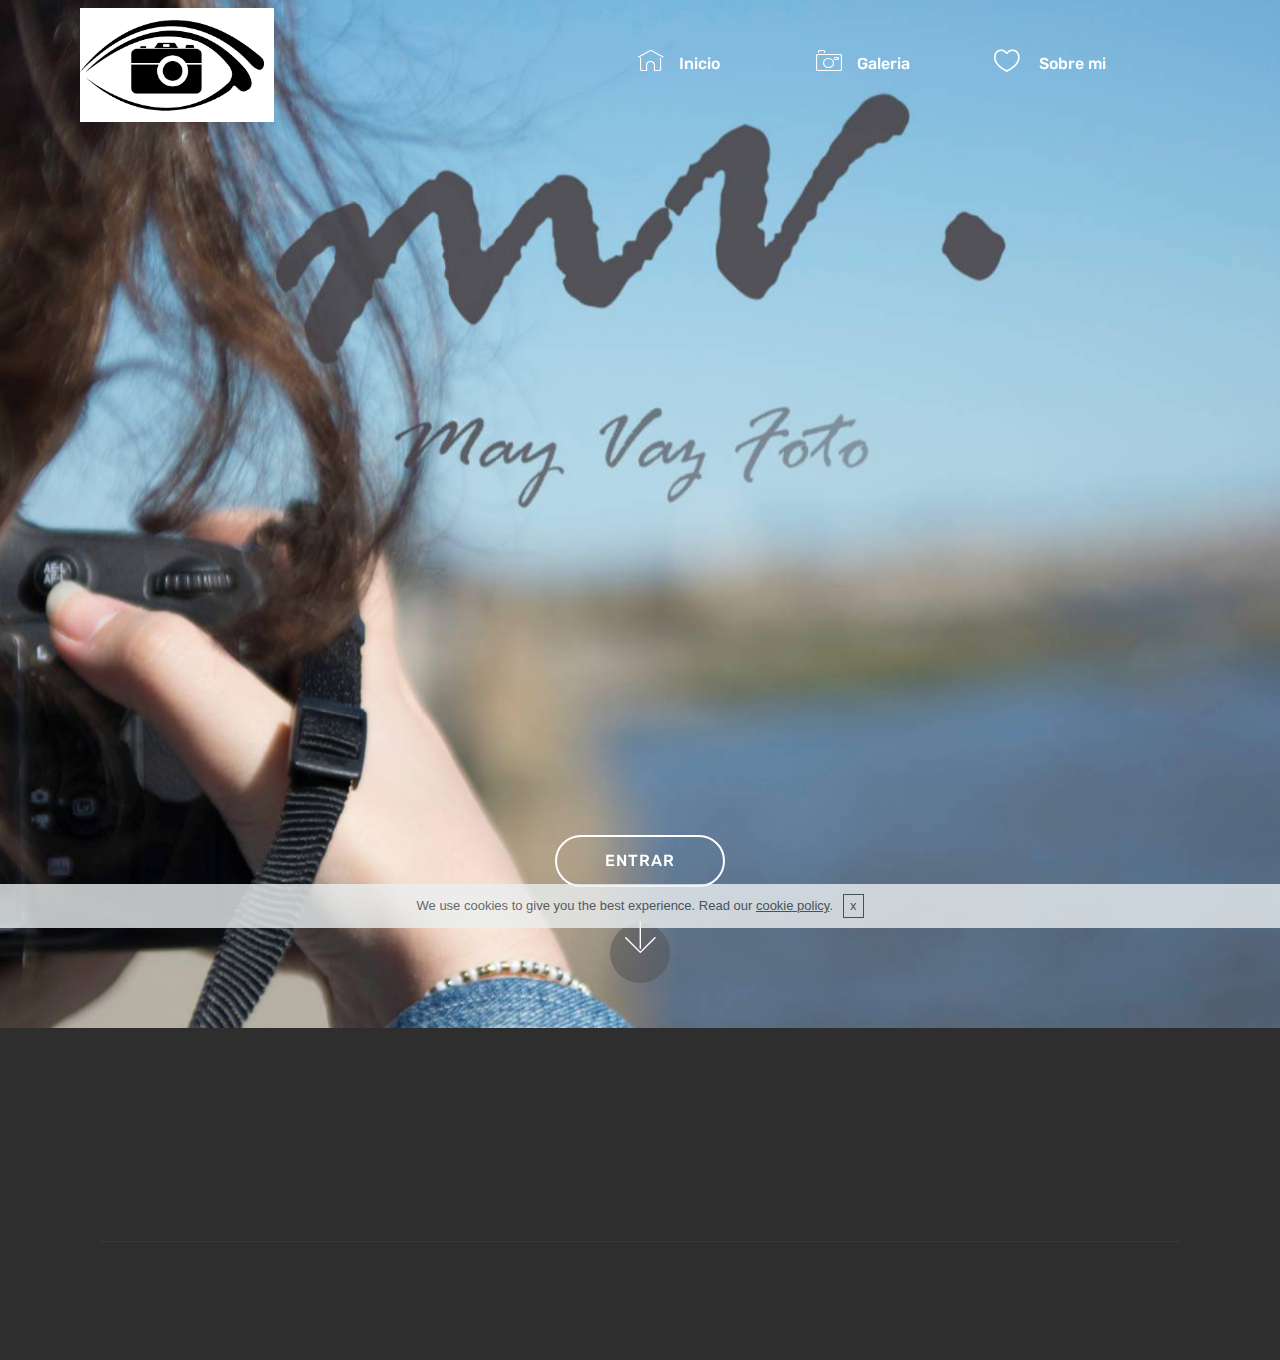
==== index.html @ eaf7581f "create github pages" ====
<!DOCTYPE html>
<html>
<head>
  <!-- Site made with Mobirise Website Builder v4.3.4, https://mobirise.com -->
  <meta charset="UTF-8">
  <meta http-equiv="X-UA-Compatible" content="IE=edge">
  <meta name="generator" content="Mobirise v4.3.4, mobirise.com">
  <meta name="viewport" content="width=device-width, initial-scale=1">
  <link rel="shortcut icon" href="assets/images/camara-294x172.png" type="image/x-icon">
  <meta name="description" content="">
  <title>Home</title>
  <link rel="stylesheet" href="assets/web/assets/mobirise-icons-bold/mobirise-icons-bold.css">
  <link rel="stylesheet" href="assets/web/assets/mobirise-icons/mobirise-icons.css">
  <link rel="stylesheet" href="assets/tether/tether.min.css">
  <link rel="stylesheet" href="assets/bootstrap/css/bootstrap.min.css">
  <link rel="stylesheet" href="assets/bootstrap/css/bootstrap-grid.min.css">
  <link rel="stylesheet" href="assets/bootstrap/css/bootstrap-reboot.min.css">
  <link rel="stylesheet" href="assets/socicon/css/styles.css">
  <link rel="stylesheet" href="assets/animate.css/animate.min.css">
  <link rel="stylesheet" href="assets/dropdown/css/style.css">
  <link rel="stylesheet" href="assets/theme/css/style.css">
  <link rel="stylesheet" href="assets/mobirise/css/mbr-additional.css" type="text/css">
  
  
  
</head>
<body>
<section class="menu cid-qy2GW2fUiF" once="menu" id="menu1-e" data-rv-view="266">

    

    <nav class="navbar navbar-expand beta-menu navbar-dropdown align-items-center navbar-fixed-top navbar-toggleable-sm bg-color transparent">
        <button class="navbar-toggler navbar-toggler-right" type="button" data-toggle="collapse" data-target="#navbarSupportedContent" aria-controls="navbarSupportedContent" aria-expanded="false" aria-label="Toggle navigation">
            <div class="hamburger">
                <span></span>
                <span></span>
                <span></span>
                <span></span>
            </div>
        </button>
        <div class="menu-logo">
            <div class="navbar-brand">
                <span class="navbar-logo">
                    <a href="https://mayvaz.uy">
                         <img src="assets/images/camara-294x172.png" alt="MayVazFoto" title="MayVazFoto" media-simple="true" style="height: 7.1rem;">
                    </a>
                </span>
                <span class="navbar-caption-wrap"><a class="navbar-caption text-white display-4" href="https://mobirise.com"></a></span>
            </div>
        </div>
        <div class="collapse navbar-collapse" id="navbarSupportedContent">
            <ul class="navbar-nav nav-dropdown nav-right" data-app-modern-menu="true"><li class="nav-item">
                    <a class="nav-link link text-white display-4" href="index.html"><span class="mbri-home mbr-iconfont mbr-iconfont-btn" style="color: rgb(255, 255, 255);"></span>&nbsp;Inicio &nbsp; &nbsp; &nbsp; &nbsp; &nbsp; &nbsp; &nbsp; &nbsp; &nbsp;&nbsp;</a>
                </li><li class="nav-item"><a class="nav-link link text-white display-4" href="page2.html"><span class="mbri-camera mbr-iconfont mbr-iconfont-btn" style="color: rgb(255, 255, 255);"></span>&nbsp;Galeria &nbsp; &nbsp; &nbsp; &nbsp; &nbsp; &nbsp; &nbsp; &nbsp;</a></li>
                <li class="nav-item">
                    <a class="nav-link link text-white display-4" href="page1.html"><span class="mbrib-hearth mbr-iconfont mbr-iconfont-btn" style="color: rgb(255, 255, 255);"></span>
                        &nbsp;Sobre mi &nbsp; &nbsp; &nbsp; &nbsp; &nbsp; &nbsp; &nbsp; &nbsp; &nbsp; &nbsp;&nbsp;</a>
                </li></ul>
            
        </div>
    </nav>
</section>

<section class="engine"><a href="https://mobirise.co">Mobirise</a></section><section class="cid-qy2GW33PUo mbr-parallax-background" id="header2-f" data-rv-view="268">

    

    

    <div class="container align-center">
        <div class="row justify-content-md-center">
            <div class="mbr-white col-md-10">
                <h1 class="mbr-section-title mbr-bold pb-3 mbr-fonts-style display-1"></h1>
                
                <p class="mbr-text pb-3 mbr-fonts-style display-5"><br><br><br><br><br><br><br><br><br><br><br><br><br><br><br><br><br></p>
                <div class="mbr-section-btn"><a class="btn btn-md btn-white-outline display-4" href="https://mobirise.com">ENTRAR</a></div>
            </div>
        </div>
    </div>
    <div class="mbr-arrow hidden-sm-down" aria-hidden="true">
        <a href="#next">
            <i class="mbri-down mbr-iconfont"></i>
        </a>
    </div>
</section>

<section class="cid-qy2GW3EWbY" id="footer1-g" data-rv-view="271">

    

    

    <div class="container">
        <div class="media-container-row content text-white">
            <div class="col-12 col-md-3">
                <div class="media-wrap">
                    <a href="http://mayvaz.uy">
                        <img src="assets/images/portada-4-417x314.png" alt="May Vaz foto" title="" media-simple="true">
                    </a>
                </div>
            </div>
            <div class="col-12 col-md-3 mbr-fonts-style display-7">
                <h5 class="pb-3">
                    Address
                </h5>
                <p class="mbr-text">
                    1234 Street Name
                    <br>City, AA 99999
                </p>
            </div>
            <div class="col-12 col-md-3 mbr-fonts-style display-7">
                <h5 class="pb-3">
                    Contacts
                </h5>
                <p class="mbr-text">
                    Email: support@mobirise.com
                    <br>Phone: +1 (0) 000 0000 001
                    <br>Fax: +1 (0) 000 0000 002
                </p>
            </div>
            <div class="col-12 col-md-3 mbr-fonts-style display-7">
                <h5 class="pb-3">
                    Links
                </h5>
                <p class="mbr-text">
                    <a class="text-primary" href="https://mobirise.com/">Website builder</a>
                    <br><a class="text-primary" href="https://mobirise.com/mobirise-free-win.zip">Download for Windows</a>
                    <br><a class="text-primary" href="https://mobirise.com/mobirise-free-mac.zip">Download for Mac</a>
                </p>
            </div>
        </div>
        <div class="footer-lower">
            <div class="media-container-row">
                <div class="col-sm-12">
                    <hr>
                </div>
            </div>
            <div class="media-container-row mbr-white">
                <div class="col-sm-6 copyright">
                    <p class="mbr-text mbr-fonts-style display-7">
                        © Copyright 2017 Mobirise - All Rights Reserved
                    </p>
                </div>
                <div class="col-md-6">
                    <div class="social-list align-right">
                        <div class="soc-item">
                            <a href="https://twitter.com/mobirise" target="_blank">
                                <span class="socicon-twitter socicon mbr-iconfont mbr-iconfont-social" media-simple="true"></span>
                            </a>
                        </div>
                        <div class="soc-item">
                            <a href="https://www.facebook.com/May-Vaz-Photo-115318782559257/" target="_blank">
                                <span class="mbr-iconfont mbr-iconfont-social socicon-facebook socicon" media-simple="true"></span>
                            </a>
                        </div>
                        <div class="soc-item">
                            <a href="https://www.youtube.com/c/mobirise" target="_blank">
                                <span class="socicon-youtube socicon mbr-iconfont mbr-iconfont-social" media-simple="true"></span>
                            </a>
                        </div>
                        <div class="soc-item">
                            <a href="https://instagram.com/mobirise" target="_blank">
                                <span class="socicon-instagram socicon mbr-iconfont mbr-iconfont-social" media-simple="true"></span>
                            </a>
                        </div>
                        <div class="soc-item">
                            <a href="https://plus.google.com/u/0/+Mobirise" target="_blank">
                                <span class="socicon-googleplus socicon mbr-iconfont mbr-iconfont-social" media-simple="true"></span>
                            </a>
                        </div>
                        <div class="soc-item">
                            <a href="https://www.behance.net/Mobirise" target="_blank">
                                <span class="socicon-behance socicon mbr-iconfont mbr-iconfont-social" media-simple="true"></span>
                            </a>
                        </div>
                    </div>
                </div>
            </div>
        </div>
    </div>
</section>


  <script src="assets/web/assets/jquery/jquery.min.js"></script>
  <script src="assets/popper/popper.min.js"></script>
  <script src="assets/tether/tether.min.js"></script>
  <script src="assets/bootstrap/js/bootstrap.min.js"></script>
  <script src="assets/cookies-alert-plugin/cookies-alert-core.js"></script>
  <script src="assets/cookies-alert-plugin/cookies-alert-script.js"></script>
  <script src="assets/touch-swipe/jquery.touch-swipe.min.js"></script>
  <script src="assets/viewport-checker/jquery.viewportchecker.js"></script>
  <script src="assets/jarallax/jarallax.min.js"></script>
  <script src="assets/smooth-scroll/smooth-scroll.js"></script>
  <script src="assets/dropdown/js/script.min.js"></script>
  <script src="assets/theme/js/script.js"></script>
  
  
 <div id="scrollToTop" class="scrollToTop mbr-arrow-up"><a style="text-align: center;"><i class="mbri-down mbr-iconfont"></i></a></div>
    <input name="animation" type="hidden">
  <input name="cookieData" type="hidden" data-cookie-text="We use cookies to give you the best experience. Read our <a href='privacy.html'>cookie policy</a>.">
  </body>
</html>
---- assets/web/assets/mobirise-icons-bold/mobirise-icons-bold.css ----
@font-face {
  font-family: 'mobirise-icons-bold';
  src:  url('mobirise-icons-bold.eot?m1l4yr');
  src:  url('mobirise-icons-bold.eot?m1l4yr#iefix') format('embedded-opentype'),
    url('mobirise-icons-bold.ttf?m1l4yr') format('truetype'),
    url('mobirise-icons-bold.woff?m1l4yr') format('woff'),
    url('mobirise-icons-bold.svg?m1l4yr#mobirise-icons-bold') format('svg');
  font-weight: normal;
  font-style: normal;
}

[class^="mbrib-"], [class*="mbrib-"] {
  /* use !important to prevent issues with browser extensions that change fonts */
  font-family: 'mobirise-icons-bold' !important;
  speak: none;
  font-style: normal;
  font-weight: normal;
  font-variant: normal;
  text-transform: none;
  line-height: 1;

  /* Better Font Rendering =========== */
  -webkit-font-smoothing: antialiased;
  -moz-osx-font-smoothing: grayscale;
}

.mbrib-add-submenu:before {
  content: "\e900";
}
.mbrib-alert:before {
  content: "\e901";
}
.mbrib-align-center:before {
  content: "\e902";
}
.mbrib-align-justify:before {
  content: "\e903";
}
.mbrib-align-left:before {
  content: "\e904";
}
.mbrib-align-right:before {
  content: "\e905";
}
.mbrib-android:before {
  content: "\e906";
}
.mbrib-apple:before {
  content: "\e907";
}
.mbrib-arrow-down:before {
  content: "\e908";
}
.mbrib-arrow-next:before {
  content: "\e909";
}
.mbrib-arrow-prev:before {
  content: "\e90a";
}
.mbrib-arrow-up:before {
  content: "\e90b";
}
.mbrib-bold:before {
  content: "\e90c";
}
.mbrib-bookmark:before {
  content: "\e90d";
}
.mbrib-bootstrap:before {
  content: "\e90e";
}
.mbrib-briefcase:before {
  content: "\e90f";
}
.mbrib-browse:before {
  content: "\e910";
}
.mbrib-bulleted-list:before {
  content: "\e911";
}
.mbrib-calendar:before {
  content: "\e912";
}
.mbrib-camera:before {
  content: "\e913";
}
.mbrib-cart-add:before {
  content: "\e914";
}
.mbrib-cart-full:before {
  content: "\e915";
}
.mbrib-cash:before {
  content: "\e916";
}
.mbrib-change-style:before {
  content: "\e917";
}
.mbrib-chat:before {
  content: "\e918";
}
.mbrib-clock:before {
  content: "\e919";
}
.mbrib-close:before {
  content: "\e91a";
}
.mbrib-cloud:before {
  content: "\e91b";
}
.mbrib-code:before {
  content: "\e91c";
}
.mbrib-contact-form:before {
  content: "\e91d";
}
.mbrib-credit-card:before {
  content: "\e91e";
}
.mbrib-cursor-click:before {
  content: "\e91f";
}
.mbrib-cust-feedback:before {
  content: "\e920";
}
.mbrib-database:before {
  content: "\e921";
}
.mbrib-delivery:before {
  content: "\e922";
}
.mbrib-desktop:before {
  content: "\e923";
}
.mbrib-devices:before {
  content: "\e924";
}
.mbrib-down:before {
  content: "\e925";
}
.mbrib-download:before {
  content: "\e926";
}
.mbrib-drag-n-drop:before {
  content: "\e927";
}
.mbrib-drag-n-drop2:before {
  content: "\e928";
}
.mbrib-edit:before {
  content: "\e929";
}
.mbrib-edit2:before {
  content: "\e92a";
}
.mbrib-error:before {
  content: "\e92b";
}
.mbrib-extension:before {
  content: "\e92c";
}
.mbrib-features:before {
  content: "\e92d";
}
.mbrib-file:before {
  content: "\e92e";
}
.mbrib-flag:before {
  content: "\e92f";
}
.mbrib-folder:before {
  content: "\e930";
}
.mbrib-gift:before {
  content: "\e931";
}
.mbrib-github:before {
  content: "\e932";
}
.mbrib-globe-2:before {
  content: "\e933";
}
.mbrib-globe:before {
  content: "\e934";
}
.mbrib-growing-chart:before {
  content: "\e935";
}
.mbrib-hearth:before {
  content: "\e936";
}
.mbrib-help:before {
  content: "\e937";
}
.mbrib-home:before {
  content: "\e938";
}
.mbrib-hot-cup:before {
  content: "\e939";
}
.mbrib-idea:before {
  content: "\e93a";
}
.mbrib-image-gallery:before {
  content: "\e93b";
}
.mbrib-image-slider:before {
  content: "\e93c";
}
.mbrib-info:before {
  content: "\e93d";
}
.mbrib-italic:before {
  content: "\e93e";
}
.mbrib-key:before {
  content: "\e93f";
}
.mbrib-laptop:before {
  content: "\e940";
}
.mbrib-layers:before {
  content: "\e941";
}
.mbrib-left-right:before {
  content: "\e942";
}
.mbrib-left:before {
  content: "\e943";
}
.mbrib-letter:before {
  content: "\e944";
}
.mbrib-like:before {
  content: "\e945";
}
.mbrib-link:before {
  content: "\e946";
}
.mbrib-lock:before {
  content: "\e947";
}
.mbrib-login:before {
  content: "\e948";
}
.mbrib-logout:before {
  content: "\e949";
}
.mbrib-magic-stick:before {
  content: "\e94a";
}
.mbrib-map-pin:before {
  content: "\e94b";
}
.mbrib-menu:before {
  content: "\e94c";
}
.mbrib-mobile:before {
  content: "\e94d";
}
.mbrib-mobile2:before {
  content: "\e94e";
}
.mbrib-mobirise:before {
  content: "\e94f";
}
.mbrib-more-horizontal:before {
  content: "\e950";
}
.mbrib-more-vertical:before {
  content: "\e951";
}
.mbrib-music:before {
  content: "\e952";
}
.mbrib-new-file:before {
  content: "\e953";
}
.mbrib-numbered-list:before {
  content: "\e954";
}
.mbrib-opened-folder:before {
  content: "\e955";
}
.mbrib-pages:before {
  content: "\e956";
}
.mbrib-paper-plane:before {
  content: "\e957";
}
.mbrib-paperclip:before {
  content: "\e958";
}
.mbrib-photo:before {
  content: "\e959";
}
.mbrib-photos:before {
  content: "\e95a";
}
.mbrib-pin:before {
  content: "\e95b";
}
.mbrib-play:before {
  content: "\e95c";
}
.mbrib-plus:before {
  content: "\e95d";
}
.mbrib-preview:before {
  content: "\e95e";
}
.mbrib-print:before {
  content: "\e95f";
}
.mbrib-protect:before {
  content: "\e960";
}
.mbrib-question:before {
  content: "\e961";
}
.mbrib-quote-left:before {
  content: "\e962";
}
.mbrib-quote-right:before {
  content: "\e963";
}
.mbrib-redo:before {
  content: "\e964";
}
.mbrib-refresh:before {
  content: "\e965";
}
.mbrib-responsive:before {
  content: "\e966";
}
.mbrib-right:before {
  content: "\e967";
}
.mbrib-rocket:before {
  content: "\e968";
}
.mbrib-sad-face:before {
  content: "\e969";
}
.mbrib-sale:before {
  content: "\e96a";
}
.mbrib-save:before {
  content: "\e96b";
}
.mbrib-search:before {
  content: "\e96c";
}
.mbrib-setting:before {
  content: "\e96d";
}
.mbrib-setting2:before {
  content: "\e96e";
}
.mbrib-setting3:before {
  content: "\e96f";
}
.mbrib-share:before {
  content: "\e970";
}
.mbrib-shopping-bag:before {
  content: "\e971";
}
.mbrib-shopping-basket:before {
  content: "\e972";
}
.mbrib-shopping-cart:before {
  content: "\e973";
}
.mbrib-sites:before {
  content: "\e974";
}
.mbrib-smile-face:before {
  content: "\e975";
}
.mbrib-speed:before {
  content: "\e976";
}
.mbrib-star:before {
  content: "\e977";
}
.mbrib-success:before {
  content: "\e978";
}
.mbrib-sun:before {
  content: "\e979";
}
.mbrib-sun2:before {
  content: "\e97a";
}
.mbrib-tablet-vertical:before {
  content: "\e97b";
}
.mbrib-tablet:before {
  content: "\e97c";
}
.mbrib-target:before {
  content: "\e97d";
}
.mbrib-timer:before {
  content: "\e97e";
}
.mbrib-to-ftp:before {
  content: "\e97f";
}
.mbrib-to-local-drive:before {
  content: "\e980";
}
.mbrib-touch-swipe:before {
  content: "\e981";
}
.mbrib-touch:before {
  content: "\e982";
}
.mbrib-trash:before {
  content: "\e983";
}
.mbrib-underline:before {
  content: "\e984";
}
.mbrib-undo:before {
  content: "\e985";
}
.mbrib-unlink:before {
  content: "\e986";
}
.mbrib-unlock:before {
  content: "\e987";
}
.mbrib-up-down:before {
  content: "\e988";
}
.mbrib-up:before {
  content: "\e989";
}
.mbrib-update:before {
  content: "\e98a";
}
.mbrib-upload:before {
  content: "\e98b";
}
.mbrib-user:before {
  content: "\e98c";
}
.mbrib-user2:before {
  content: "\e98d";
}
.mbrib-users:before {
  content: "\e98e";
}
.mbrib-video-play:before {
  content: "\e98f";
}
.mbrib-video:before {
  content: "\e990";
}
.mbrib-watch:before {
  content: "\e991";
}
.mbrib-website-theme:before {
  content: "\e992";
}
.mbrib-wifi:before {
  content: "\e993";
}
.mbrib-windows:before {
  content: "\e994";
}
.mbrib-zoom-out:before {
  content: "\e995";
}
---- assets/web/assets/mobirise-icons/mobirise-icons.css ----
@font-face {
  font-family: 'MobiriseIcons';
  src:  url('mobirise-icons.eot?spat4u');
  src:  url('mobirise-icons.eot?spat4u#iefix') format('embedded-opentype'),
    url('mobirise-icons.ttf?spat4u') format('truetype'),
    url('mobirise-icons.woff?spat4u') format('woff'),
    url('mobirise-icons.svg?spat4u#MobiriseIcons') format('svg');
  font-weight: normal;
  font-style: normal;
}

[class^="mbri-"], [class*=" mbri-"] {
  /* use !important to prevent issues with browser extensions that change fonts */
  font-family: MobiriseIcons !important;
  speak: none;
  font-style: normal;
  font-weight: normal;
  font-variant: normal;
  text-transform: none;
  line-height: 1;

  /* Better Font Rendering =========== */
  -webkit-font-smoothing: antialiased;
  -moz-osx-font-smoothing: grayscale;
}

.mbri-add-submenu:before {
  content: "\e900";
}
.mbri-alert:before {
  content: "\e901";
}
.mbri-align-center:before {
  content: "\e902";
}
.mbri-align-justify:before {
  content: "\e903";
}
.mbri-align-left:before {
  content: "\e904";
}
.mbri-align-right:before {
  content: "\e905";
}
.mbri-android:before {
  content: "\e906";
}
.mbri-apple:before {
  content: "\e907";
}
.mbri-arrow-down:before {
  content: "\e908";
}
.mbri-arrow-next:before {
  content: "\e909";
}
.mbri-arrow-prev:before {
  content: "\e90a";
}
.mbri-arrow-up:before {
  content: "\e90b";
}
.mbri-bold:before {
  content: "\e90c";
}
.mbri-bookmark:before {
  content: "\e90d";
}
.mbri-bootstrap:before {
  content: "\e90e";
}
.mbri-briefcase:before {
  content: "\e90f";
}
.mbri-browse:before {
  content: "\e910";
}
.mbri-bulleted-list:before {
  content: "\e911";
}
.mbri-calendar:before {
  content: "\e912";
}
.mbri-camera:before {
  content: "\e913";
}
.mbri-cart-add:before {
  content: "\e914";
}
.mbri-cart-full:before {
  content: "\e915";
}
.mbri-cash:before {
  content: "\e916";
}
.mbri-change-style:before {
  content: "\e917";
}
.mbri-chat:before {
  content: "\e918";
}
.mbri-clock:before {
  content: "\e919";
}
.mbri-close:before {
  content: "\e91a";
}
.mbri-cloud:before {
  content: "\e91b";
}
.mbri-code:before {
  content: "\e91c";
}
.mbri-contact-form:before {
  content: "\e91d";
}
.mbri-credit-card:before {
  content: "\e91e";
}
.mbri-cursor-click:before {
  content: "\e91f";
}
.mbri-cust-feedback:before {
  content: "\e920";
}
.mbri-database:before {
  content: "\e921";
}
.mbri-delivery:before {
  content: "\e922";
}
.mbri-desktop:before {
  content: "\e923";
}
.mbri-devices:before {
  content: "\e924";
}
.mbri-down:before {
  content: "\e925";
}
.mbri-download:before {
  content: "\e989";
}
.mbri-drag-n-drop:before {
  content: "\e927";
}
.mbri-drag-n-drop2:before {
  content: "\e928";
}
.mbri-edit:before {
  content: "\e929";
}
.mbri-edit2:before {
  content: "\e92a";
}
.mbri-error:before {
  content: "\e92b";
}
.mbri-extension:before {
  content: "\e92c";
}
.mbri-features:before {
  content: "\e92d";
}
.mbri-file:before {
  content: "\e92e";
}
.mbri-flag:before {
  content: "\e92f";
}
.mbri-folder:before {
  content: "\e930";
}
.mbri-gift:before {
  content: "\e931";
}
.mbri-github:before {
  content: "\e932";
}
.mbri-globe:before {
  content: "\e933";
}
.mbri-globe-2:before {
  content: "\e934";
}
.mbri-growing-chart:before {
  content: "\e935";
}
.mbri-hearth:before {
  content: "\e936";
}
.mbri-help:before {
  content: "\e937";
}
.mbri-home:before {
  content: "\e938";
}
.mbri-hot-cup:before {
  content: "\e939";
}
.mbri-idea:before {
  content: "\e93a";
}
.mbri-image-gallery:before {
  content: "\e93b";
}
.mbri-image-slider:before {
  content: "\e93c";
}
.mbri-info:before {
  content: "\e93d";
}
.mbri-italic:before {
  content: "\e93e";
}
.mbri-key:before {
  content: "\e93f";
}
.mbri-laptop:before {
  content: "\e940";
}
.mbri-layers:before {
  content: "\e941";
}
.mbri-left-right:before {
  content: "\e942";
}
.mbri-left:before {
  content: "\e943";
}
.mbri-letter:before {
  content: "\e944";
}
.mbri-like:before {
  content: "\e945";
}
.mbri-link:before {
  content: "\e946";
}
.mbri-lock:before {
  content: "\e947";
}
.mbri-login:before {
  content: "\e948";
}
.mbri-logout:before {
  content: "\e949";
}
.mbri-magic-stick:before {
  content: "\e94a";
}
.mbri-map-pin:before {
  content: "\e94b";
}
.mbri-menu:before {
  content: "\e94c";
}
.mbri-mobile:before {
  content: "\e94d";
}
.mbri-mobile2:before {
  content: "\e94e";
}
.mbri-mobirise:before {
  content: "\e94f";
}
.mbri-more-horizontal:before {
  content: "\e950";
}
.mbri-more-vertical:before {
  content: "\e951";
}
.mbri-music:before {
  content: "\e952";
}
.mbri-new-file:before {
  content: "\e953";
}
.mbri-numbered-list:before {
  content: "\e954";
}
.mbri-opened-folder:before {
  content: "\e955";
}
.mbri-pages:before {
  content: "\e956";
}
.mbri-paper-plane:before {
  content: "\e957";
}
.mbri-paperclip:before {
  content: "\e958";
}
.mbri-photo:before {
  content: "\e959";
}
.mbri-photos:before {
  content: "\e95a";
}
.mbri-pin:before {
  content: "\e95b";
}
.mbri-play:before {
  content: "\e95c";
}
.mbri-plus:before {
  content: "\e95d";
}
.mbri-preview:before {
  content: "\e95e";
}
.mbri-print:before {
  content: "\e95f";
}
.mbri-protect:before {
  content: "\e960";
}
.mbri-question:before {
  content: "\e961";
}
.mbri-quote-left:before {
  content: "\e962";
}
.mbri-quote-right:before {
  content: "\e963";
}
.mbri-refresh:before {
  content: "\e964";
}
.mbri-responsive:before {
  content: "\e965";
}
.mbri-right:before {
  content: "\e966";
}
.mbri-rocket:before {
  content: "\e967";
}
.mbri-sad-face:before {
  content: "\e968";
}
.mbri-sale:before {
  content: "\e969";
}
.mbri-save:before {
  content: "\e96a";
}
.mbri-search:before {
  content: "\e96b";
}
.mbri-setting:before {
  content: "\e96c";
}
.mbri-setting2:before {
  content: "\e96d";
}
.mbri-setting3:before {
  content: "\e96e";
}
.mbri-share:before {
  content: "\e96f";
}
.mbri-shopping-bag:before {
  content: "\e970";
}
.mbri-shopping-basket:before {
  content: "\e971";
}
.mbri-shopping-cart:before {
  content: "\e972";
}
.mbri-sites:before {
  content: "\e973";
}
.mbri-smile-face:before {
  content: "\e974";
}
.mbri-speed:before {
  content: "\e975";
}
.mbri-star:before {
  content: "\e976";
}
.mbri-success:before {
  content: "\e977";
}
.mbri-sun:before {
  content: "\e978";
}
.mbri-sun2:before {
  content: "\e979";
}
.mbri-tablet:before {
  content: "\e97a";
}
.mbri-tablet-vertical:before {
  content: "\e97b";
}
.mbri-target:before {
  content: "\e97c";
}
.mbri-timer:before {
  content: "\e97d";
}
.mbri-to-ftp:before {
  content: "\e97e";
}
.mbri-to-local-drive:before {
  content: "\e97f";
}
.mbri-touch-swipe:before {
  content: "\e980";
}
.mbri-touch:before {
  content: "\e981";
}
.mbri-trash:before {
  content: "\e982";
}
.mbri-underline:before {
  content: "\e983";
}
.mbri-unlink:before {
  content: "\e984";
}
.mbri-unlock:before {
  content: "\e985";
}
.mbri-up-down:before {
  content: "\e986";
}
.mbri-up:before {
  content: "\e987";
}
.mbri-update:before {
  content: "\e988";
}
.mbri-upload:before {
 content: "\e926"; 
}
.mbri-user:before {
  content: "\e98a";
}
.mbri-user2:before {
  content: "\e98b";
}
.mbri-users:before {
  content: "\e98c";
}
.mbri-video:before {
  content: "\e98d";
}
.mbri-video-play:before {
  content: "\e98e";
}
.mbri-watch:before {
  content: "\e98f";
}
.mbri-website-theme:before {
  content: "\e990";
}
.mbri-wifi:before {
  content: "\e991";
}
.mbri-windows:before {
  content: "\e992";
}
.mbri-zoom-out:before {
  content: "\e993";
}
.mbri-redo:before {
  content: "\e994";
}
.mbri-undo:before {
  content: "\e995";
}
---- assets/socicon/css/styles.css ----
@charset "UTF-8";

@font-face {
  font-family: "socicon";
  src:url("../fonts/socicon.eot");
  src:url("../fonts/socicon.eot?#iefix") format("embedded-opentype"),
    url("../fonts/socicon.woff") format("woff"),
    url("../fonts/socicon.ttf") format("truetype"),
    url("../fonts/socicon.svg#socicon") format("svg");
  font-weight: normal;
  font-style: normal;

}

[data-icon]:before {
  font-family: "socicon" !important;
  content: attr(data-icon);
  font-style: normal !important;
  font-weight: normal !important;
  font-variant: normal !important;
  text-transform: none !important;
  speak: none;
  line-height: 1;
  -webkit-font-smoothing: antialiased;
  -moz-osx-font-smoothing: grayscale;
}

[class^="socicon-"]:before,
[class*=" socicon-"]:before {
  font-family: "socicon" !important;
  font-style: normal !important;
  font-weight: normal !important;
  font-variant: normal !important;
  text-transform: none !important;
  speak: none;
  line-height: 1;
  -webkit-font-smoothing: antialiased;
  -moz-osx-font-smoothing: grayscale;
}

.socicon-modelmayhem:before {
  content: "\e000";
}
.socicon-mixcloud:before {
  content: "\e001";
}
.socicon-drupal:before {
  content: "\e002";
}
.socicon-swarm:before {
  content: "\e003";
}
.socicon-istock:before {
  content: "\e004";
}
.socicon-yammer:before {
  content: "\e005";
}
.socicon-ello:before {
  content: "\e006";
}
.socicon-stackoverflow:before {
  content: "\e007";
}
.socicon-persona:before {
  content: "\e008";
}
.socicon-triplej:before {
  content: "\e009";
}
.socicon-houzz:before {
  content: "\e00a";
}
.socicon-rss:before {
  content: "\e00b";
}
.socicon-paypal:before {
  content: "\e00c";
}
.socicon-odnoklassniki:before {
  content: "\e00d";
}
.socicon-airbnb:before {
  content: "\e00e";
}
.socicon-periscope:before {
  content: "\e00f";
}
.socicon-outlook:before {
  content: "\e010";
}
.socicon-coderwall:before {
  content: "\e011";
}
.socicon-tripadvisor:before {
  content: "\e012";
}
.socicon-appnet:before {
  content: "\e013";
}
.socicon-goodreads:before {
  content: "\e014";
}
.socicon-tripit:before {
  content: "\e015";
}
.socicon-lanyrd:before {
  content: "\e016";
}
.socicon-slideshare:before {
  content: "\e017";
}
.socicon-buffer:before {
  content: "\e018";
}
.socicon-disqus:before {
  content: "\e019";
}
.socicon-vkontakte:before {
  content: "\e01a";
}
.socicon-whatsapp:before {
  content: "\e01b";
}
.socicon-patreon:before {
  content: "\e01c";
}
.socicon-storehouse:before {
  content: "\e01d";
}
.socicon-pocket:before {
  content: "\e01e";
}
.socicon-mail:before {
  content: "\e01f";
}
.socicon-blogger:before {
  content: "\e020";
}
.socicon-technorati:before {
  content: "\e021";
}
.socicon-reddit:before {
  content: "\e022";
}
.socicon-dribbble:before {
  content: "\e023";
}
.socicon-stumbleupon:before {
  content: "\e024";
}
.socicon-digg:before {
  content: "\e025";
}
.socicon-envato:before {
  content: "\e026";
}
.socicon-behance:before {
  content: "\e027";
}
.socicon-delicious:before {
  content: "\e028";
}
.socicon-deviantart:before {
  content: "\e029";
}
.socicon-forrst:before {
  content: "\e02a";
}
.socicon-play:before {
  content: "\e02b";
}
.socicon-zerply:before {
  content: "\e02c";
}
.socicon-wikipedia:before {
  content: "\e02d";
}
.socicon-apple:before {
  content: "\e02e";
}
.socicon-flattr:before {
  content: "\e02f";
}
.socicon-github:before {
  content: "\e030";
}
.socicon-renren:before {
  content: "\e031";
}
.socicon-friendfeed:before {
  content: "\e032";
}
.socicon-newsvine:before {
  content: "\e033";
}
.socicon-identica:before {
  content: "\e034";
}
.socicon-bebo:before {
  content: "\e035";
}
.socicon-zynga:before {
  content: "\e036";
}
.socicon-steam:before {
  content: "\e037";
}
.socicon-xbox:before {
  content: "\e038";
}
.socicon-windows:before {
  content: "\e039";
}
.socicon-qq:before {
  content: "\e03a";
}
.socicon-douban:before {
  content: "\e03b";
}
.socicon-meetup:before {
  content: "\e03c";
}
.socicon-playstation:before {
  content: "\e03d";
}
.socicon-android:before {
  content: "\e03e";
}
.socicon-snapchat:before {
  content: "\e03f";
}
.socicon-twitter:before {
  content: "\e040";
}
.socicon-facebook:before {
  content: "\e041";
}
.socicon-googleplus:before {
  content: "\e042";
}
.socicon-pinterest:before {
  content: "\e043";
}
.socicon-foursquare:before {
  content: "\e044";
}
.socicon-yahoo:before {
  content: "\e045";
}
.socicon-skype:before {
  content: "\e046";
}
.socicon-yelp:before {
  content: "\e047";
}
.socicon-feedburner:before {
  content: "\e048";
}
.socicon-linkedin:before {
  content: "\e049";
}
.socicon-viadeo:before {
  content: "\e04a";
}
.socicon-xing:before {
  content: "\e04b";
}
.socicon-myspace:before {
  content: "\e04c";
}
.socicon-soundcloud:before {
  content: "\e04d";
}
.socicon-spotify:before {
  content: "\e04e";
}
.socicon-grooveshark:before {
  content: "\e04f";
}
.socicon-lastfm:before {
  content: "\e050";
}
.socicon-youtube:before {
  content: "\e051";
}
.socicon-vimeo:before {
  content: "\e052";
}
.socicon-dailymotion:before {
  content: "\e053";
}
.socicon-vine:before {
  content: "\e054";
}
.socicon-flickr:before {
  content: "\e055";
}
.socicon-500px:before {
  content: "\e056";
}
.socicon-wordpress:before {
  content: "\e058";
}
.socicon-tumblr:before {
  content: "\e059";
}
.socicon-twitch:before {
  content: "\e05a";
}
.socicon-8tracks:before {
  content: "\e05b";
}
.socicon-amazon:before {
  content: "\e05c";
}
.socicon-icq:before {
  content: "\e05d";
}
.socicon-smugmug:before {
  content: "\e05e";
}
.socicon-ravelry:before {
  content: "\e05f";
}
.socicon-weibo:before {
  content: "\e060";
}
.socicon-baidu:before {
  content: "\e061";
}
.socicon-angellist:before {
  content: "\e062";
}
.socicon-ebay:before {
  content: "\e063";
}
.socicon-imdb:before {
  content: "\e064";
}
.socicon-stayfriends:before {
  content: "\e065";
}
.socicon-residentadvisor:before {
  content: "\e066";
}
.socicon-google:before {
  content: "\e067";
}
.socicon-yandex:before {
  content: "\e068";
}
.socicon-sharethis:before {
  content: "\e069";
}
.socicon-bandcamp:before {
  content: "\e06a";
}
.socicon-itunes:before {
  content: "\e06b";
}
.socicon-deezer:before {
  content: "\e06c";
}
.socicon-telegram:before {
  content: "\e06e";
}
.socicon-openid:before {
  content: "\e06f";
}
.socicon-amplement:before {
  content: "\e070";
}
.socicon-viber:before {
  content: "\e071";
}
.socicon-zomato:before {
  content: "\e072";
}
.socicon-draugiem:before {
  content: "\e074";
}
.socicon-endomodo:before {
  content: "\e075";
}
.socicon-filmweb:before {
  content: "\e076";
}
.socicon-stackexchange:before {
  content: "\e077";
}
.socicon-wykop:before {
  content: "\e078";
}
.socicon-teamspeak:before {
  content: "\e079";
}
.socicon-teamviewer:before {
  content: "\e07a";
}
.socicon-ventrilo:before {
  content: "\e07b";
}
.socicon-younow:before {
  content: "\e07c";
}
.socicon-raidcall:before {
  content: "\e07d";
}
.socicon-mumble:before {
  content: "\e07e";
}
.socicon-medium:before {
  content: "\e06d";
}
.socicon-bebee:before {
  content: "\e07f";
}
.socicon-hitbox:before {
  content: "\e080";
}
.socicon-reverbnation:before {
  content: "\e081";
}
.socicon-formulr:before {
  content: "\e082";
}
.socicon-instagram:before {
  content: "\e057";
}
.socicon-battlenet:before {
  content: "\e083";
}
.socicon-chrome:before {
  content: "\e084";
}
.socicon-discord:before {
  content: "\e086";
}
.socicon-issuu:before {
  content: "\e087";
}
.socicon-macos:before {
  content: "\e088";
}
.socicon-firefox:before {
  content: "\e089";
}
.socicon-opera:before {
  content: "\e08d";
}
.socicon-keybase:before {
  content: "\e090";
}
.socicon-alliance:before {
  content: "\e091";
}
.socicon-livejournal:before {
  content: "\e092";
}
.socicon-googlephotos:before {
  content: "\e093";
}
.socicon-horde:before {
  content: "\e094";
}
.socicon-etsy:before {
  content: "\e095";
}
.socicon-zapier:before {
  content: "\e096";
}
.socicon-google-scholar:before {
  content: "\e097";
}
.socicon-researchgate:before {
  content: "\e098";
}
.socicon-wechat:before {
  content: "\e099";
}
.socicon-strava:before {
  content: "\e09a";
}
.socicon-line:before {
  content: "\e09b";
}
.socicon-lyft:before {
  content: "\e09c";
}
.socicon-uber:before {
  content: "\e09d";
}
.socicon-songkick:before {
  content: "\e09e";
}
.socicon-viewbug:before {
  content: "\e09f";
}
.socicon-googlegroups:before {
  content: "\e0a0";
}
.socicon-quora:before {
  content: "\e073";
}
.socicon-diablo:before {
  content: "\e085";
}
.socicon-blizzard:before {
  content: "\e0a1";
}
.socicon-hearthstone:before {
  content: "\e08b";
}
.socicon-heroes:before {
  content: "\e08a";
}
.socicon-overwatch:before {
  content: "\e08c";
}
.socicon-warcraft:before {
  content: "\e08e";
}
.socicon-starcraft:before {
  content: "\e08f";
}
.socicon-beam:before {
  content: "\e0a2";
}
.socicon-curse:before {
  content: "\e0a3";
}
.socicon-player:before {
  content: "\e0a4";
}
.socicon-streamjar:before {
  content: "\e0a5";
}
.socicon-nintendo:before {
  content: "\e0a6";
}
.socicon-hellocoton:before {
  content: "\e0a7";
}
---- assets/dropdown/css/style.css ----
.navbar-dropdown {
  left: 0;
  padding: 0;
  position: absolute;
  right: 0;
  top: 0;
  transition: all 0.45s ease;
  z-index: 1030;
  background: #282828; }
  .navbar-dropdown .navbar-logo {
    margin-right: 0.8rem;
    transition: margin 0.3s ease-in-out;
    vertical-align: middle; }
    .navbar-dropdown .navbar-logo img {
      height: 3.125rem;
      transition: all 0.3s ease-in-out; }
    .navbar-dropdown .navbar-logo.mbr-iconfont {
      font-size: 3.125rem;
      line-height: 3.125rem; }
  .navbar-dropdown .navbar-caption {
    font-weight: 700;
    white-space: normal;
    vertical-align: -4px;
    line-height: 3.125rem !important; }
    .navbar-dropdown .navbar-caption, .navbar-dropdown .navbar-caption:hover {
      color: inherit;
      text-decoration: none; }
  .navbar-dropdown .mbr-iconfont + .navbar-caption {
    vertical-align: -1px; }
  .navbar-dropdown.navbar-fixed-top {
    position: fixed; }
  .navbar-dropdown .navbar-brand span {
    vertical-align: -4px; }
  .navbar-dropdown.bg-color.transparent {
    background: none; }
  .navbar-dropdown.navbar-short .navbar-brand {
    padding: 0.625rem 0; }
    .navbar-dropdown.navbar-short .navbar-brand span {
      vertical-align: -1px; }
  .navbar-dropdown.navbar-short .navbar-caption {
    line-height: 2.375rem !important;
    vertical-align: -2px; }
  .navbar-dropdown.navbar-short .navbar-logo {
    margin-right: 0.5rem; }
    .navbar-dropdown.navbar-short .navbar-logo img {
      height: 2.375rem; }
    .navbar-dropdown.navbar-short .navbar-logo.mbr-iconfont {
      font-size: 2.375rem;
      line-height: 2.375rem; }
  .navbar-dropdown.navbar-short .mbr-table-cell {
    height: 3.625rem; }
  .navbar-dropdown .navbar-close {
    left: 0.6875rem;
    position: fixed;
    top: 0.75rem;
    z-index: 1000; }
  .navbar-dropdown .hamburger-icon {
    content: "";
    display: inline-block;
    vertical-align: middle;
    width: 16px;
    -webkit-box-shadow: 0 -6px 0 1px #282828,0 0 0 1px #282828,0 6px 0 1px #282828;
    -moz-box-shadow: 0 -6px 0 1px #282828,0 0 0 1px #282828,0 6px 0 1px #282828;
    box-shadow: 0 -6px 0 1px #282828,0 0 0 1px #282828,0 6px 0 1px #282828; }

.dropdown-menu .dropdown-toggle[data-toggle="dropdown-submenu"]::after {
  border-bottom: 0.35em solid transparent;
  border-left: 0.35em solid;
  border-right: 0;
  border-top: 0.35em solid transparent;
  margin-left: 0.3rem; }

.dropdown-menu .dropdown-item:focus {
  outline: 0; }

.nav-dropdown {
  font-size: 0.75rem;
  font-weight: 500;
  height: auto !important; }
  .nav-dropdown .nav-btn {
    padding-left: 1rem; }
  .nav-dropdown .link {
    margin: .667em 1.667em;
    font-weight: 500;
    padding: 0;
    transition: color .2s ease-in-out; }
    .nav-dropdown .link.dropdown-toggle {
      margin-right: 2.583em; }
      .nav-dropdown .link.dropdown-toggle::after {
        margin-left: .25rem;
        border-top: 0.35em solid;
        border-right: 0.35em solid transparent;
        border-left: 0.35em solid transparent;
        border-bottom: 0; }
      .nav-dropdown .link.dropdown-toggle[aria-expanded="true"] {
        margin: 0;
        padding: 0.667em 3.263em  0.667em 1.667em; }
  .nav-dropdown .link::after,
  .nav-dropdown .dropdown-item::after {
    color: inherit; }
  .nav-dropdown .btn {
    font-size: 0.75rem;
    font-weight: 700;
    letter-spacing: 0;
    margin-bottom: 0;
    padding-left: 1.25rem;
    padding-right: 1.25rem; }
  .nav-dropdown .dropdown-menu {
    border-radius: 0;
    border: 0;
    left: 0;
    margin: 0;
    padding-bottom: 1.25rem;
    padding-top: 1.25rem;
    position: relative; }
  .nav-dropdown .dropdown-submenu {
    margin-left: 0.125rem;
    top: 0; }
  .nav-dropdown .dropdown-item {
    font-weight: 500;
    line-height: 2;
    padding: 0.3846em 4.615em 0.3846em 1.5385em;
    position: relative;
    transition: color .2s ease-in-out, background-color .2s ease-in-out; }
    .nav-dropdown .dropdown-item::after {
      margin-top: -0.3077em;
      position: absolute;
      right: 1.1538em;
      top: 50%; }
    .nav-dropdown .dropdown-item:focus, .nav-dropdown .dropdown-item:hover {
      background: none; }

@media (max-width: 767px) {
  .nav-dropdown.navbar-toggleable-sm {
    bottom: 0;
    display: none;
    left: 0;
    overflow-x: hidden;
    position: fixed;
    top: 0;
    transform: translateX(-100%);
    -ms-transform: translateX(-100%);
    -webkit-transform: translateX(-100%);
    width: 18.75rem;
    z-index: 999; } }
.nav-dropdown.navbar-toggleable-xl {
  bottom: 0;
  display: none;
  left: 0;
  overflow-x: hidden;
  position: fixed;
  top: 0;
  transform: translateX(-100%);
  -ms-transform: translateX(-100%);
  -webkit-transform: translateX(-100%);
  width: 18.75rem;
  z-index: 999; }

.nav-dropdown-sm {
  display: block !important;
  overflow-x: hidden;
  overflow: auto;
  padding-top: 3.875rem; }
  .nav-dropdown-sm::after {
    content: "";
    display: block;
    height: 3rem;
    width: 100%; }
  .nav-dropdown-sm.collapse.in ~ .navbar-close {
    display: block !important; }
  .nav-dropdown-sm.collapsing, .nav-dropdown-sm.collapse.in {
    transform: translateX(0);
    -ms-transform: translateX(0);
    -webkit-transform: translateX(0);
    transition: all 0.25s ease-out;
    -webkit-transition: all 0.25s ease-out;
    background: #282828; }
  .nav-dropdown-sm.collapsing[aria-expanded="false"] {
    transform: translateX(-100%);
    -ms-transform: translateX(-100%);
    -webkit-transform: translateX(-100%); }
  .nav-dropdown-sm .nav-item {
    display: block;
    margin-left: 0 !important;
    padding-left: 0; }
  .nav-dropdown-sm .link,
  .nav-dropdown-sm .dropdown-item {
    border-top: 1px dotted rgba(255, 255, 255, 0.1);
    font-size: 0.8125rem;
    line-height: 1.6;
    margin: 0 !important;
    padding: 0.875rem 2.4rem 0.875rem 1.5625rem !important;
    position: relative;
    white-space: normal; }
    .nav-dropdown-sm .link:focus, .nav-dropdown-sm .link:hover,
    .nav-dropdown-sm .dropdown-item:focus,
    .nav-dropdown-sm .dropdown-item:hover {
      background: rgba(0, 0, 0, 0.2) !important;
      color: #c0a375; }
  .nav-dropdown-sm .nav-btn {
    position: relative;
    padding: 1.5625rem 1.5625rem 0 1.5625rem; }
    .nav-dropdown-sm .nav-btn::before {
      border-top: 1px dotted rgba(255, 255, 255, 0.1);
      content: "";
      left: 0;
      position: absolute;
      top: 0;
      width: 100%; }
    .nav-dropdown-sm .nav-btn + .nav-btn {
      padding-top: 0.625rem; }
      .nav-dropdown-sm .nav-btn + .nav-btn::before {
        display: none; }
  .nav-dropdown-sm .btn {
    padding: 0.625rem 0; }
  .nav-dropdown-sm .dropdown-toggle[data-toggle="dropdown-submenu"]::after {
    margin-left: .25rem;
    border-top: 0.35em solid;
    border-right: 0.35em solid transparent;
    border-left: 0.35em solid transparent;
    border-bottom: 0; }
  .nav-dropdown-sm .dropdown-toggle[data-toggle="dropdown-submenu"][aria-expanded="true"]::after {
    border-top: 0;
    border-right: 0.35em solid transparent;
    border-left: 0.35em solid transparent;
    border-bottom: 0.35em solid; }
  .nav-dropdown-sm .dropdown-menu {
    margin: 0;
    padding: 0;
    position: relative;
    top: 0;
    left: 0;
    width: 100%;
    border: 0;
    float: none;
    border-radius: 0;
    background: none; }
  .nav-dropdown-sm .dropdown-submenu {
    left: 100%;
    margin-left: 0.125rem;
    margin-top: -1.25rem;
    top: 0; }

.navbar-toggleable-sm .nav-dropdown .dropdown-menu {
  position: absolute; }

.navbar-toggleable-sm .nav-dropdown .dropdown-submenu {
  left: 100%;
  margin-left: 0.125rem;
  margin-top: -1.25rem;
  top: 0; }

.navbar-toggleable-sm.opened .nav-dropdown .dropdown-menu {
  position: relative; }

.navbar-toggleable-sm.opened .nav-dropdown .dropdown-submenu {
  left: 0;
  margin-left: 00rem;
  margin-top: 0rem;
  top: 0; }

.is-builder .nav-dropdown.collapsing {
  transition: none !important; }

/*# sourceMappingURL=style.css.map */
---- assets/theme/css/style.css ----
/*!
 * Mobirise v4 theme (https://mobirise.com/)
 * Copyright 2017 Mobirise
 */
section {
  background-color: #eeeeee; }

section,
.container,
.container-fluid {
  position: relative;
  word-wrap: break-word; }

a.mbr-iconfont:hover {
  text-decoration: none; }

.article .lead p, .article .lead ul, .article .lead ol, .article .lead pre, .article .lead blockquote {
  margin-bottom: 0; }

a {
  font-style: normal;
  font-weight: 400;
  cursor: pointer; }
  a, a:hover {
    text-decoration: none; }

figure {
  margin-bottom: 0; }

body {
  color: #232323; }

h1, h2, h3, h4, h5, h6,
.h1, .h2, .h3, .h4, .h5, .h6,
.display-1, .display-2, .display-3, .display-4 {
  line-height: 1;
  word-break: break-word;
  word-wrap: break-word; }

b, strong {
  font-weight: bold; }

blockquote {
  padding: 10px 0 10px 20px;
  position: relative;
  border-left: 2px solid;
  border-color: #ff3366; }

input:-webkit-autofill, input:-webkit-autofill:hover, input:-webkit-autofill:focus, input:-webkit-autofill:active {
  transition-delay: 9999s;
  transition-property: background-color, color; }

textarea[type="hidden"] {
  display: none; }

body {
  position: relative; }

section {
  background-position: 50% 50%;
  background-repeat: no-repeat;
  background-size: cover; }
  section .mbr-background-video,
  section .mbr-background-video-preview {
    position: absolute;
    bottom: 0;
    left: 0;
    right: 0;
    top: 0; }

.hidden {
  visibility: hidden; }

.mbr-z-index20 {
  z-index: 20; }

/*! Base colors */
.mbr-white {
  color: #ffffff; }

.mbr-black {
  color: #000000; }

.mbr-bg-white {
  background-color: #ffffff; }

.mbr-bg-black {
  background-color: #000000; }

/*! Text-aligns */
.align-left {
  text-align: left; }

.align-center {
  text-align: center; }

.align-right {
  text-align: right; }

@media (max-width: 767px) {
  .align-left, .align-center, .align-right, .mbr-section-btn, .mbr-section-title {
    text-align: center; } }
/*! Font-weight  */
.mbr-light {
  font-weight: 300; }

.mbr-regular {
  font-weight: 400; }

.mbr-semibold {
  font-weight: 500; }

.mbr-bold {
  font-weight: 700; }

/*! Media  */
.media-size-item {
  -webkit-flex: 1 1 auto;
  -moz-flex: 1 1 auto;
  -ms-flex: 1 1 auto;
  -o-flex: 1 1 auto;
  flex: 1 1 auto; }

.media-content {
  -webkit-flex-basis: 100%;
  flex-basis: 100%; }

.media-container-row {
  display: -ms-flexbox;
  display: -webkit-flex;
  display: flex;
  -webkit-flex-direction: row;
  -ms-flex-direction: row;
  flex-direction: row;
  -webkit-flex-wrap: wrap;
  -ms-flex-wrap: wrap;
  flex-wrap: wrap;
  -webkit-justify-content: center;
  -ms-flex-pack: center;
  justify-content: center;
  -webkit-align-content: center;
  -ms-flex-line-pack: center;
  align-content: center;
  -webkit-align-items: start;
  -ms-flex-align: start;
  align-items: start; }
  .media-container-row .media-size-item {
    width: 400px; }

.media-container-column {
  display: -ms-flexbox;
  display: -webkit-flex;
  display: flex;
  -webkit-flex-direction: column;
  -ms-flex-direction: column;
  flex-direction: column;
  -webkit-flex-wrap: wrap;
  -ms-flex-wrap: wrap;
  flex-wrap: wrap;
  -webkit-justify-content: center;
  -ms-flex-pack: center;
  justify-content: center;
  -webkit-align-content: center;
  -ms-flex-line-pack: center;
  align-content: center;
  -webkit-align-items: stretch;
  -ms-flex-align: stretch;
  align-items: stretch; }
  .media-container-column > * {
    width: 100%; }

@media (min-width: 992px) {
  .media-container-row {
    -webkit-flex-wrap: nowrap;
    -ms-flex-wrap: nowrap;
    flex-wrap: nowrap; } }
figure {
  overflow: hidden; }

figure[mbr-media-size] {
  transition: width 0.1s; }

.mbr-figure img, .mbr-figure iframe {
  display: block;
  width: 100%; }

.card {
  background-color: transparent;
  border: none; }

.card-img {
  text-align: center;
  flex-shrink: 0; }

.media {
  max-width: 100%;
  margin: 0 auto; }

.mbr-figure {
  -ms-flex-item-align: center;
  -ms-grid-row-align: center;
  -webkit-align-self: center;
  align-self: center; }

.media-container > div {
  max-width: 100%; }

.mbr-figure img, .card-img img {
  width: 100%; }

@media (max-width: 991px) {
  .media-size-item {
    width: auto !important; }

  .media {
    width: auto; }

  .mbr-figure {
    width: 100% !important; } }
/*! Buttons */
.mbr-section-btn {
  margin-left: -.25rem;
  margin-right: -.25rem;
  font-size: 0; }

nav .mbr-section-btn {
  margin-left: 0rem;
  margin-right: 0rem; }

/*! Btn icon margin */
.btn .mbr-iconfont, .btn.btn-sm .mbr-iconfont {
  cursor: pointer;
  margin-right: 0.5rem; }

.btn.btn-md .mbr-iconfont, .btn.btn-md .mbr-iconfont {
  margin-right: 0.8rem; }

.mbr-regular {
  font-weight: 400; }

.mbr-semibold {
  font-weight: 500; }

.mbr-bold {
  font-weight: 700; }

[type="submit"] {
  -webkit-appearance: none; }

/*! Full-screen */
.mbr-fullscreen .mbr-overlay {
  min-height: 100vh; }

.mbr-fullscreen {
  display: flex;
  display: -webkit-flex;
  display: -moz-flex;
  display: -ms-flex;
  display: -o-flex;
  align-items: center;
  -webkit-align-items: center;
  min-height: 100vh;
  padding-top: 3rem;
  padding-bottom: 3rem; }

/*! Map */
.map {
  height: 25rem;
  position: relative; }
  .map iframe {
    width: 100%;
    height: 100%; }

/* Form */
.form-asterisk {
  font-family: initial;
  position: absolute;
  top: -2px;
  font-weight: normal; }

/*! Scroll to top arrow */
.mbr-arrow-up {
  bottom: 25px;
  right: 90px;
  position: fixed;
  text-align: right;
  z-index: 5000;
  color: #ffffff;
  font-size: 32px;
  transform: rotate(180deg);
  -webkit-transform: rotate(180deg); }

.mbr-arrow-up a {
  background: rgba(0, 0, 0, 0.2);
  border-radius: 3px;
  color: #fff;
  display: inline-block;
  height: 60px;
  width: 60px;
  outline-style: none !important;
  position: relative;
  text-decoration: none;
  transition: all .3s ease-in-out;
  cursor: pointer;
  text-align: center; }
  .mbr-arrow-up a:hover {
    background-color: rgba(0, 0, 0, 0.4); }
  .mbr-arrow-up a i {
    line-height: 60px; }

.mbr-arrow-up-icon {
  display: block;
  color: #fff; }

.mbr-arrow-up-icon::before {
  content: "\203a";
  display: inline-block;
  font-family: serif;
  font-size: 32px;
  line-height: 1;
  font-style: normal;
  position: relative;
  top: 6px;
  left: -4px;
  -webkit-transform: rotate(-90deg);
  transform: rotate(-90deg); }

/*! Arrow Down */
.mbr-arrow {
  position: absolute;
  bottom: 45px;
  left: 50%;
  width: 60px;
  height: 60px;
  cursor: pointer;
  background-color: rgba(80, 80, 80, 0.5);
  border-radius: 50%;
  -webkit-transform: translateX(-50%);
  transform: translateX(-50%); }
  .mbr-arrow > a {
    display: inline-block;
    text-decoration: none;
    outline-style: none;
    -webkit-animation: arrowdown 1.7s ease-in-out infinite;
    animation: arrowdown 1.7s ease-in-out infinite; }
    .mbr-arrow > a > i {
      position: absolute;
      top: -2px;
      left: 15px;
      font-size: 2rem; }

@keyframes arrowdown {
  0% {
    transform: translateY(0px);
    -webkit-transform: translateY(0px); }
  50% {
    transform: translateY(-5px);
    -webkit-transform: translateY(-5px); }
  100% {
    transform: translateY(0px);
    -webkit-transform: translateY(0px); } }
@-webkit-keyframes arrowdown {
  0% {
    transform: translateY(0px);
    -webkit-transform: translateY(0px); }
  50% {
    transform: translateY(-5px);
    -webkit-transform: translateY(-5px); }
  100% {
    transform: translateY(0px);
    -webkit-transform: translateY(0px); } }
@media (max-width: 500px) {
  .mbr-arrow-up {
    left: 50%;
    right: auto;
    transform: translateX(-50%) rotate(180deg);
    -webkit-transform: translateX(-50%) rotate(180deg); } }
/*Gradients animation*/
@keyframes gradient-animation {
  from {
    background-position: 0% 100%;
    animation-timing-function: ease-in-out; }
  to {
    background-position: 100% 0%;
    animation-timing-function: ease-in-out; } }
@-webkit-keyframes gradient-animation {
  from {
    background-position: 0% 100%;
    animation-timing-function: ease-in-out; }
  to {
    background-position: 100% 0%;
    animation-timing-function: ease-in-out; } }
.bg-gradient {
  background-size: 200% 200%;
  animation: gradient-animation 5s infinite alternate;
  -webkit-animation: gradient-animation 5s infinite alternate; }

.menu .navbar-brand {
  display: -webkit-flex; }
  .menu .navbar-brand span {
    display: flex;
    display: -webkit-flex; }
  .menu .navbar-brand .navbar-caption-wrap {
    display: -webkit-flex; }
  .menu .navbar-brand .navbar-logo img {
    display: -webkit-flex; }
@media (min-width: 768px) and (max-width: 991px) {
  .menu .navbar-toggleable-sm .navbar-nav {
    display: -webkit-box;
    display: -webkit-flex;
    display: -ms-flexbox; } }
@media (min-width: 992px) {
  .menu .navbar-nav.nav-dropdown {
    display: -webkit-flex; }
  .menu .navbar-toggleable-sm .navbar-collapse {
    display: -webkit-flex !important; } }

/*# sourceMappingURL=style.css.map */
.engine {
	position: absolute;
	text-indent: -2400px;
	text-align: center;
	padding: 0;
	top: 0;
	left: -2400px;
}
---- assets/mobirise/css/mbr-additional.css ----
@import url(https://fonts.googleapis.com/css?family=Rubik:300,300i,400,400i,500,500i,700,700i,900,900i);





body {
  font-style: normal;
  line-height: 1.5;
}
.mbr-section-title {
  font-style: normal;
  line-height: 1.2;
}
.mbr-section-subtitle {
  line-height: 1.3;
}
.mbr-text {
  font-style: normal;
  line-height: 1.6;
}
.display-1 {
  font-family: 'Rubik', sans-serif;
  font-size: 4.25rem;
}
.display-1 > .mbr-iconfont {
  font-size: 6.8rem;
}
.display-2 {
  font-family: 'Rubik', sans-serif;
  font-size: 3rem;
}
.display-2 > .mbr-iconfont {
  font-size: 4.8rem;
}
.display-4 {
  font-family: 'Rubik', sans-serif;
  font-size: 1rem;
}
.display-4 > .mbr-iconfont {
  font-size: 1.6rem;
}
.display-5 {
  font-family: 'Rubik', sans-serif;
  font-size: 1.5rem;
}
.display-5 > .mbr-iconfont {
  font-size: 2.4rem;
}
.display-7 {
  font-family: 'Rubik', sans-serif;
  font-size: 1rem;
}
.display-7 > .mbr-iconfont {
  font-size: 1.6rem;
}
/* ---- Fluid typography for mobile devices ---- */
/* 1.4 - font scale ratio ( bootstrap == 1.42857 ) */
/* 100vw - current viewport width */
/* (48 - 20)  48 == 48rem == 768px, 20 == 20rem == 320px(minimal supported viewport) */
/* 0.65 - min scale variable, may vary */
@media (max-width: 768px) {
  .display-1 {
    font-size: 3.4rem;
    font-size: calc( 2.1374999999999997rem + (4.25 - 2.1374999999999997) * ((100vw - 20rem) / (48 - 20)));
    line-height: calc( 1.4 * (2.1374999999999997rem + (4.25 - 2.1374999999999997) * ((100vw - 20rem) / (48 - 20))));
  }
  .display-2 {
    font-size: 2.4rem;
    font-size: calc( 1.7rem + (3 - 1.7) * ((100vw - 20rem) / (48 - 20)));
    line-height: calc( 1.4 * (1.7rem + (3 - 1.7) * ((100vw - 20rem) / (48 - 20))));
  }
  .display-4 {
    font-size: 0.8rem;
    font-size: calc( 1rem + (1 - 1) * ((100vw - 20rem) / (48 - 20)));
    line-height: calc( 1.4 * (1rem + (1 - 1) * ((100vw - 20rem) / (48 - 20))));
  }
  .display-5 {
    font-size: 1.2rem;
    font-size: calc( 1.175rem + (1.5 - 1.175) * ((100vw - 20rem) / (48 - 20)));
    line-height: calc( 1.4 * (1.175rem + (1.5 - 1.175) * ((100vw - 20rem) / (48 - 20))));
  }
}
/* Buttons */
.btn {
  font-weight: 500;
  border-width: 2px;
  font-style: normal;
  letter-spacing: 1px;
  margin: .4rem .8rem;
  white-space: normal;
  -webkit-transition: all 0.3s ease-in-out;
  -moz-transition: all 0.3s ease-in-out;
  transition: all 0.3s ease-in-out;
  padding: 1rem 3rem;
  border-radius: 3px;
  display: inline-flex;
  align-items: center;
  justify-content: center;
  word-break: break-word;
}
.btn-sm {
  font-weight: 500;
  letter-spacing: 1px;
  -webkit-transition: all 0.3s ease-in-out;
  -moz-transition: all 0.3s ease-in-out;
  transition: all 0.3s ease-in-out;
  padding: 0.6rem 1.5rem;
  border-radius: 3px;
}
.btn-md {
  font-weight: 500;
  letter-spacing: 1px;
  margin: .4rem .8rem !important;
  -webkit-transition: all 0.3s ease-in-out;
  -moz-transition: all 0.3s ease-in-out;
  transition: all 0.3s ease-in-out;
  padding: 1rem 3rem;
  border-radius: 3px;
}
.btn-lg {
  font-weight: 500;
  letter-spacing: 1px;
  margin: .4rem .8rem !important;
  -webkit-transition: all 0.3s ease-in-out;
  -moz-transition: all 0.3s ease-in-out;
  transition: all 0.3s ease-in-out;
  padding: 1.2rem 3.2rem;
  border-radius: 3px;
}
.bg-primary {
  background-color: #149dcc !important;
}
.bg-success {
  background-color: #f7ed4a !important;
}
.bg-info {
  background-color: #82786e !important;
}
.bg-warning {
  background-color: #767676 !important;
}
.bg-danger {
  background-color: #b1a374 !important;
}
.btn-primary,
.btn-primary:active {
  background-color: #149dcc;
  border-color: #149dcc;
  color: #ffffff;
}
.btn-primary:hover,
.btn-primary:focus,
.btn-primary.focus,
.btn-primary.active {
  color: #ffffff;
  background-color: #0d6786;
  border-color: #0d6786;
}
.btn-primary.disabled,
.btn-primary:disabled {
  color: #ffffff !important;
  background-color: #0d6786 !important;
  border-color: #0d6786 !important;
}
.btn-secondary,
.btn-secondary:active {
  background-color: #073b4c;
  border-color: #073b4c;
  color: #ffffff;
}
.btn-secondary:hover,
.btn-secondary:focus,
.btn-secondary.focus,
.btn-secondary.active {
  color: #ffffff;
  background-color: #010506;
  border-color: #010506;
}
.btn-secondary.disabled,
.btn-secondary:disabled {
  color: #ffffff !important;
  background-color: #010506 !important;
  border-color: #010506 !important;
}
.btn-info,
.btn-info:active {
  background-color: #82786e;
  border-color: #82786e;
  color: #ffffff;
}
.btn-info:hover,
.btn-info:focus,
.btn-info.focus,
.btn-info.active {
  color: #ffffff;
  background-color: #59524b;
  border-color: #59524b;
}
.btn-info.disabled,
.btn-info:disabled {
  color: #ffffff !important;
  background-color: #59524b !important;
  border-color: #59524b !important;
}
.btn-success,
.btn-success:active {
  background-color: #f7ed4a;
  border-color: #f7ed4a;
  color: #ffffff;
}
.btn-success:hover,
.btn-success:focus,
.btn-success.focus,
.btn-success.active {
  color: #ffffff;
  background-color: #eadd0a;
  border-color: #eadd0a;
}
.btn-success.disabled,
.btn-success:disabled {
  color: #ffffff !important;
  background-color: #eadd0a !important;
  border-color: #eadd0a !important;
}
.btn-warning,
.btn-warning:active {
  background-color: #767676;
  border-color: #767676;
  color: #ffffff;
}
.btn-warning:hover,
.btn-warning:focus,
.btn-warning.focus,
.btn-warning.active {
  color: #ffffff;
  background-color: #505050;
  border-color: #505050;
}
.btn-warning.disabled,
.btn-warning:disabled {
  color: #ffffff !important;
  background-color: #505050 !important;
  border-color: #505050 !important;
}
.btn-danger,
.btn-danger:active {
  background-color: #b1a374;
  border-color: #b1a374;
  color: #ffffff;
}
.btn-danger:hover,
.btn-danger:focus,
.btn-danger.focus,
.btn-danger.active {
  color: #ffffff;
  background-color: #8b7d4e;
  border-color: #8b7d4e;
}
.btn-danger.disabled,
.btn-danger:disabled {
  color: #ffffff !important;
  background-color: #8b7d4e !important;
  border-color: #8b7d4e !important;
}
.btn-white {
  color: #333333 !important;
}
.btn-white,
.btn-white:active {
  background-color: #ffffff;
  border-color: #ffffff;
  color: #ffffff;
}
.btn-white:hover,
.btn-white:focus,
.btn-white.focus,
.btn-white.active {
  color: #ffffff;
  background-color: #d4d4d4;
  border-color: #d4d4d4;
}
.btn-white.disabled,
.btn-white:disabled {
  color: #ffffff !important;
  background-color: #d4d4d4 !important;
  border-color: #d4d4d4 !important;
}
.btn-black,
.btn-black:active {
  background-color: #333333;
  border-color: #333333;
  color: #ffffff;
}
.btn-black:hover,
.btn-black:focus,
.btn-black.focus,
.btn-black.active {
  color: #ffffff;
  background-color: #0d0d0d;
  border-color: #0d0d0d;
}
.btn-black.disabled,
.btn-black:disabled {
  color: #ffffff !important;
  background-color: #0d0d0d !important;
  border-color: #0d0d0d !important;
}
.btn-primary-outline,
.btn-primary-outline:active {
  background: none;
  border-color: #0b566f;
  color: #0b566f;
}
.btn-primary-outline:hover,
.btn-primary-outline:focus,
.btn-primary-outline.focus,
.btn-primary-outline.active {
  color: #ffffff;
  background-color: #149dcc;
  border-color: #149dcc;
}
.btn-primary-outline.disabled,
.btn-primary-outline:disabled {
  color: #ffffff !important;
  background-color: #149dcc !important;
  border-color: #149dcc !important;
}
.btn-secondary-outline,
.btn-secondary-outline:active {
  background: none;
  border-color: #000000;
  color: #000000;
}
.btn-secondary-outline:hover,
.btn-secondary-outline:focus,
.btn-secondary-outline.focus,
.btn-secondary-outline.active {
  color: #ffffff;
  background-color: #073b4c;
  border-color: #073b4c;
}
.btn-secondary-outline.disabled,
.btn-secondary-outline:disabled {
  color: #ffffff !important;
  background-color: #073b4c !important;
  border-color: #073b4c !important;
}
.btn-info-outline,
.btn-info-outline:active {
  background: none;
  border-color: #4b453f;
  color: #4b453f;
}
.btn-info-outline:hover,
.btn-info-outline:focus,
.btn-info-outline.focus,
.btn-info-outline.active {
  color: #ffffff;
  background-color: #82786e;
  border-color: #82786e;
}
.btn-info-outline.disabled,
.btn-info-outline:disabled {
  color: #ffffff !important;
  background-color: #82786e !important;
  border-color: #82786e !important;
}
.btn-success-outline,
.btn-success-outline:active {
  background: none;
  border-color: #d2c609;
  color: #d2c609;
}
.btn-success-outline:hover,
.btn-success-outline:focus,
.btn-success-outline.focus,
.btn-success-outline.active {
  color: #ffffff;
  background-color: #f7ed4a;
  border-color: #f7ed4a;
}
.btn-success-outline.disabled,
.btn-success-outline:disabled {
  color: #ffffff !important;
  background-color: #f7ed4a !important;
  border-color: #f7ed4a !important;
}
.btn-warning-outline,
.btn-warning-outline:active {
  background: none;
  border-color: #434343;
  color: #434343;
}
.btn-warning-outline:hover,
.btn-warning-outline:focus,
.btn-warning-outline.focus,
.btn-warning-outline.active {
  color: #ffffff;
  background-color: #767676;
  border-color: #767676;
}
.btn-warning-outline.disabled,
.btn-warning-outline:disabled {
  color: #ffffff !important;
  background-color: #767676 !important;
  border-color: #767676 !important;
}
.btn-danger-outline,
.btn-danger-outline:active {
  background: none;
  border-color: #7a6e45;
  color: #7a6e45;
}
.btn-danger-outline:hover,
.btn-danger-outline:focus,
.btn-danger-outline.focus,
.btn-danger-outline.active {
  color: #ffffff;
  background-color: #b1a374;
  border-color: #b1a374;
}
.btn-danger-outline.disabled,
.btn-danger-outline:disabled {
  color: #ffffff !important;
  background-color: #b1a374 !important;
  border-color: #b1a374 !important;
}
.btn-black-outline,
.btn-black-outline:active {
  background: none;
  border-color: #000000;
  color: #000000;
}
.btn-black-outline:hover,
.btn-black-outline:focus,
.btn-black-outline.focus,
.btn-black-outline.active {
  color: #ffffff;
  background-color: #333333;
  border-color: #333333;
}
.btn-black-outline.disabled,
.btn-black-outline:disabled {
  color: #ffffff !important;
  background-color: #333333 !important;
  border-color: #333333 !important;
}
.btn-white-outline,
.btn-white-outline:active,
.btn-white-outline.active {
  background: none;
  border-color: #ffffff;
  color: #ffffff;
}
.btn-white-outline:hover,
.btn-white-outline:focus,
.btn-white-outline.focus {
  color: #333333;
  background-color: #ffffff;
  border-color: #ffffff;
}
.text-primary {
  color: #149dcc !important;
}
.text-secondary {
  color: #073b4c !important;
}
.text-success {
  color: #f7ed4a !important;
}
.text-info {
  color: #82786e !important;
}
.text-warning {
  color: #767676 !important;
}
.text-danger {
  color: #b1a374 !important;
}
.text-white {
  color: #ffffff !important;
}
.text-black {
  color: #000000 !important;
}
a.text-primary:hover,
a.text-primary:focus {
  color: #0b566f !important;
}
a.text-secondary:hover,
a.text-secondary:focus {
  color: #000000 !important;
}
a.text-success:hover,
a.text-success:focus {
  color: #d2c609 !important;
}
a.text-info:hover,
a.text-info:focus {
  color: #4b453f !important;
}
a.text-warning:hover,
a.text-warning:focus {
  color: #434343 !important;
}
a.text-danger:hover,
a.text-danger:focus {
  color: #7a6e45 !important;
}
a.text-white:hover,
a.text-white:focus {
  color: #b3b3b3 !important;
}
a.text-black:hover,
a.text-black:focus {
  color: #4d4d4d !important;
}
.alert-success {
  background-color: #70c770;
}
.alert-info {
  background-color: #82786e;
}
.alert-warning {
  background-color: #767676;
}
.alert-danger {
  background-color: #b1a374;
}
.mbr-section-btn a.btn:not(.btn-form) {
  border-radius: 100px;
}
.mbr-section-btn a.btn:not(.btn-form):hover {
  box-shadow: 0 10px 40px 0 rgba(0, 0, 0, 0.2);
}
.mbr-gallery-filter li a {
  border-radius: 100px !important;
}
.mbr-gallery-filter li.active .btn {
  background-color: #149dcc;
  border-color: #149dcc;
  color: #ffffff;
}
.mbr-gallery-filter li.active .btn:focus {
  box-shadow: none;
}
.nav-tabs .nav-link {
  border-radius: 100px !important;
}
.btn-form {
  border-radius: 0;
}
.btn-form:hover {
  cursor: pointer;
}
a,
a:hover {
  color: #149dcc;
}
.mbr-plan-header.bg-primary .mbr-plan-subtitle,
.mbr-plan-header.bg-primary .mbr-plan-price-desc {
  color: #b4e6f8;
}
.mbr-plan-header.bg-success .mbr-plan-subtitle,
.mbr-plan-header.bg-success .mbr-plan-price-desc {
  color: #ffffff;
}
.mbr-plan-header.bg-info .mbr-plan-subtitle,
.mbr-plan-header.bg-info .mbr-plan-price-desc {
  color: #beb8b2;
}
.mbr-plan-header.bg-warning .mbr-plan-subtitle,
.mbr-plan-header.bg-warning .mbr-plan-price-desc {
  color: #b6b6b6;
}
.mbr-plan-header.bg-danger .mbr-plan-subtitle,
.mbr-plan-header.bg-danger .mbr-plan-price-desc {
  color: #dfd9c6;
}
/* Scroll to top button*/
#scrollToTop a {
  border-radius: 100px;
}
/* Others*/
.note-check a[data-value=Rubik] {
  font-style: normal;
}
.mbr-arrow a {
  color: #ffffff;
}
.form-control-label {
  position: relative;
  cursor: pointer;
  margin-bottom: .357em;
  padding: 0;
}
.alert {
  color: #ffffff;
  border-radius: 0;
  border: 0;
  font-size: .875rem;
  line-height: 1.5;
  margin-bottom: 1.875rem;
  padding: 1.25rem;
  position: relative;
}
.alert.alert-form::after {
  background-color: inherit;
  bottom: -7px;
  content: "";
  display: block;
  height: 14px;
  left: 50%;
  margin-left: -7px;
  position: absolute;
  transform: rotate(45deg);
  width: 14px;
}
.form-control {
  background-color: #f5f5f5;
  box-shadow: none;
  color: #565656;
  font-family: 'Rubik', sans-serif;
  font-size: 1rem;
  line-height: 1.43;
  min-height: 3.5em;
  padding: 1.07em .5em;
}
.form-control > .mbr-iconfont {
  font-size: 1.6rem;
}
.form-control,
.form-control:focus {
  border: 1px solid #e8e8e8;
}
.form-active .form-control:invalid {
  border-color: red;
}
.mbr-overlay {
  background-color: #000;
  bottom: 0;
  left: 0;
  opacity: .5;
  position: absolute;
  right: 0;
  top: 0;
  z-index: 0;
}
blockquote {
  font-style: italic;
  padding: 10px 0 10px 20px;
  font-size: 1.09rem;
  position: relative;
  border-color: #149dcc;
  border-width: 3px;
}
ul,
ol,
pre,
blockquote {
  margin-bottom: 2.3125rem;
}
pre {
  background: #f4f4f4;
  padding: 10px 24px;
  white-space: pre-wrap;
}
.inactive {
  -webkit-user-select: none;
  -moz-user-select: none;
  -ms-user-select: none;
  user-select: none;
  pointer-events: none;
  -webkit-user-drag: none;
  user-drag: none;
}
.mbr-section__comments .row {
  justify-content: center;
}
/* Forms */
.mbr-form .btn {
  margin: .4rem 0;
}
.mbr-form .input-group-btn a.btn {
  border-radius: 100px !important;
}
.mbr-form .input-group-btn a.btn:hover {
  box-shadow: 0 10px 40px 0 rgba(0, 0, 0, 0.2);
}
.mbr-form .input-group-btn button[type="submit"] {
  border-radius: 100px !important;
  padding: 1rem 3rem;
}
.mbr-form .input-group-btn button[type="submit"]:hover {
  box-shadow: 0 10px 40px 0 rgba(0, 0, 0, 0.2);
}
.form2 .form-control {
  border-top-left-radius: 100px;
  border-bottom-left-radius: 100px;
}
.form2 .input-group-btn a.btn {
  border-top-left-radius: 0 !important;
  border-bottom-left-radius: 0 !important;
}
.form2 .input-group-btn button[type="submit"] {
  border-top-left-radius: 0 !important;
  border-bottom-left-radius: 0 !important;
}
.form3 input[type="email"] {
  border-radius: 100px !important;
}
@media (max-width: 349px) {
  .form2 input[type="email"] {
    border-radius: 100px !important;
  }
  .form2 .input-group-btn a.btn {
    border-radius: 100px !important;
  }
  .form2 .input-group-btn button[type="submit"] {
    border-radius: 100px !important;
  }
}
@media (max-width: 767px) {
  .btn {
    font-size: .75rem !important;
  }
  .btn .mbr-iconfont {
    font-size: 1rem !important;
  }
}
/* Social block */
.btn-social {
  font-size: 20px;
  border-radius: 50%;
  padding: 0;
  width: 44px;
  height: 44px;
  line-height: 44px;
  text-align: center;
  position: relative;
  border: 2px solid #c0a375;
  border-color: #149dcc;
  color: #232323;
  cursor: pointer;
}
.btn-social i {
  top: 0;
  line-height: 44px;
  width: 44px;
}
.btn-social:hover {
  color: #fff;
  background: #149dcc;
}
.btn-social + .btn {
  margin-left: .1rem;
}
/* Footer */
.mbr-footer-content li::before,
.mbr-footer .mbr-contacts li::before {
  background: #149dcc;
}
.mbr-footer-content li a:hover,
.mbr-footer .mbr-contacts li a:hover {
  color: #149dcc;
}
.footer3 input[type="email"],
.footer4 input[type="email"] {
  border-radius: 100px !important;
}
.footer3 .input-group-btn a.btn,
.footer4 .input-group-btn a.btn {
  border-radius: 100px !important;
}
.footer3 .input-group-btn button[type="submit"],
.footer4 .input-group-btn button[type="submit"] {
  border-radius: 100px !important;
}
/* Headers*/
.header13 .form-inline input[type="email"],
.header14 .form-inline input[type="email"] {
  border-radius: 100px;
}
.header13 .form-inline input[type="text"],
.header14 .form-inline input[type="text"] {
  border-radius: 100px;
}
.header13 .form-inline input[type="tel"],
.header14 .form-inline input[type="tel"] {
  border-radius: 100px;
}
.header13 .form-inline a.btn,
.header14 .form-inline a.btn {
  border-radius: 100px;
}
.header13 .form-inline button,
.header14 .form-inline button {
  border-radius: 100px !important;
}
.offset-1 {
  margin-left: 8.33333%;
}
.offset-2 {
  margin-left: 16.66667%;
}
.offset-3 {
  margin-left: 25%;
}
.offset-4 {
  margin-left: 33.33333%;
}
.offset-5 {
  margin-left: 41.66667%;
}
.offset-6 {
  margin-left: 50%;
}
.offset-7 {
  margin-left: 58.33333%;
}
.offset-8 {
  margin-left: 66.66667%;
}
.offset-9 {
  margin-left: 75%;
}
.offset-10 {
  margin-left: 83.33333%;
}
.offset-11 {
  margin-left: 91.66667%;
}
@media (min-width: 576px) {
  .offset-sm-0 {
    margin-left: 0%;
  }
  .offset-sm-1 {
    margin-left: 8.33333%;
  }
  .offset-sm-2 {
    margin-left: 16.66667%;
  }
  .offset-sm-3 {
    margin-left: 25%;
  }
  .offset-sm-4 {
    margin-left: 33.33333%;
  }
  .offset-sm-5 {
    margin-left: 41.66667%;
  }
  .offset-sm-6 {
    margin-left: 50%;
  }
  .offset-sm-7 {
    margin-left: 58.33333%;
  }
  .offset-sm-8 {
    margin-left: 66.66667%;
  }
  .offset-sm-9 {
    margin-left: 75%;
  }
  .offset-sm-10 {
    margin-left: 83.33333%;
  }
  .offset-sm-11 {
    margin-left: 91.66667%;
  }
}
@media (min-width: 768px) {
  .offset-md-0 {
    margin-left: 0%;
  }
  .offset-md-1 {
    margin-left: 8.33333%;
  }
  .offset-md-2 {
    margin-left: 16.66667%;
  }
  .offset-md-3 {
    margin-left: 25%;
  }
  .offset-md-4 {
    margin-left: 33.33333%;
  }
  .offset-md-5 {
    margin-left: 41.66667%;
  }
  .offset-md-6 {
    margin-left: 50%;
  }
  .offset-md-7 {
    margin-left: 58.33333%;
  }
  .offset-md-8 {
    margin-left: 66.66667%;
  }
  .offset-md-9 {
    margin-left: 75%;
  }
  .offset-md-10 {
    margin-left: 83.33333%;
  }
  .offset-md-11 {
    margin-left: 91.66667%;
  }
}
@media (min-width: 992px) {
  .offset-lg-0 {
    margin-left: 0%;
  }
  .offset-lg-1 {
    margin-left: 8.33333%;
  }
  .offset-lg-2 {
    margin-left: 16.66667%;
  }
  .offset-lg-3 {
    margin-left: 25%;
  }
  .offset-lg-4 {
    margin-left: 33.33333%;
  }
  .offset-lg-5 {
    margin-left: 41.66667%;
  }
  .offset-lg-6 {
    margin-left: 50%;
  }
  .offset-lg-7 {
    margin-left: 58.33333%;
  }
  .offset-lg-8 {
    margin-left: 66.66667%;
  }
  .offset-lg-9 {
    margin-left: 75%;
  }
  .offset-lg-10 {
    margin-left: 83.33333%;
  }
  .offset-lg-11 {
    margin-left: 91.66667%;
  }
}
@media (min-width: 1200px) {
  .offset-xl-0 {
    margin-left: 0%;
  }
  .offset-xl-1 {
    margin-left: 8.33333%;
  }
  .offset-xl-2 {
    margin-left: 16.66667%;
  }
  .offset-xl-3 {
    margin-left: 25%;
  }
  .offset-xl-4 {
    margin-left: 33.33333%;
  }
  .offset-xl-5 {
    margin-left: 41.66667%;
  }
  .offset-xl-6 {
    margin-left: 50%;
  }
  .offset-xl-7 {
    margin-left: 58.33333%;
  }
  .offset-xl-8 {
    margin-left: 66.66667%;
  }
  .offset-xl-9 {
    margin-left: 75%;
  }
  .offset-xl-10 {
    margin-left: 83.33333%;
  }
  .offset-xl-11 {
    margin-left: 91.66667%;
  }
}
.navbar-toggler {
  -webkit-align-self: flex-start;
  -ms-flex-item-align: start;
  align-self: flex-start;
  padding: 0.25rem 0.75rem;
  font-size: 1.25rem;
  line-height: 1;
  background: transparent;
  border: 1px solid transparent;
  -webkit-border-radius: 0.25rem;
  border-radius: 0.25rem;
}
.navbar-toggler:focus,
.navbar-toggler:hover {
  text-decoration: none;
}
.navbar-toggler-icon {
  display: inline-block;
  width: 1.5em;
  height: 1.5em;
  vertical-align: middle;
  content: "";
  background: no-repeat center center;
  -webkit-background-size: 100% 100%;
  -o-background-size: 100% 100%;
  background-size: 100% 100%;
}
.navbar-toggler-left {
  position: absolute;
  left: 1rem;
}
.navbar-toggler-right {
  position: absolute;
  right: 1rem;
}
@media (max-width: 575px) {
  .navbar-toggleable .navbar-nav .dropdown-menu {
    position: static;
    float: none;
  }
  .navbar-toggleable > .container {
    padding-right: 0;
    padding-left: 0;
  }
}
@media (min-width: 576px) {
  .navbar-toggleable {
    -webkit-box-orient: horizontal;
    -webkit-box-direction: normal;
    -webkit-flex-direction: row;
    -ms-flex-direction: row;
    flex-direction: row;
    -webkit-flex-wrap: nowrap;
    -ms-flex-wrap: nowrap;
    flex-wrap: nowrap;
    -webkit-box-align: center;
    -webkit-align-items: center;
    -ms-flex-align: center;
    align-items: center;
  }
  .navbar-toggleable .navbar-nav {
    -webkit-box-orient: horizontal;
    -webkit-box-direction: normal;
    -webkit-flex-direction: row;
    -ms-flex-direction: row;
    flex-direction: row;
  }
  .navbar-toggleable .navbar-nav .nav-link {
    padding-right: .5rem;
    padding-left: .5rem;
  }
  .navbar-toggleable > .container {
    display: -webkit-box;
    display: -webkit-flex;
    display: -ms-flexbox;
    display: flex;
    -webkit-flex-wrap: nowrap;
    -ms-flex-wrap: nowrap;
    flex-wrap: nowrap;
    -webkit-box-align: center;
    -webkit-align-items: center;
    -ms-flex-align: center;
    align-items: center;
  }
  .navbar-toggleable .navbar-collapse {
    display: -webkit-box !important;
    display: -webkit-flex !important;
    display: -ms-flexbox !important;
    display: flex !important;
    width: 100%;
  }
  .navbar-toggleable .navbar-toggler {
    display: none;
  }
}
@media (max-width: 767px) {
  .navbar-toggleable-sm .navbar-nav .dropdown-menu {
    position: static;
    float: none;
  }
  .navbar-toggleable-sm > .container {
    padding-right: 0;
    padding-left: 0;
  }
}
@media (min-width: 768px) {
  .navbar-toggleable-sm {
    -webkit-box-orient: horizontal;
    -webkit-box-direction: normal;
    -webkit-flex-direction: row;
    -ms-flex-direction: row;
    flex-direction: row;
    -webkit-flex-wrap: nowrap;
    -ms-flex-wrap: nowrap;
    flex-wrap: nowrap;
    -webkit-box-align: center;
    -webkit-align-items: center;
    -ms-flex-align: center;
    align-items: center;
  }
  .navbar-toggleable-sm .navbar-nav {
    -webkit-box-orient: horizontal;
    -webkit-box-direction: normal;
    -webkit-flex-direction: row;
    -ms-flex-direction: row;
    flex-direction: row;
  }
  .navbar-toggleable-sm .navbar-nav .nav-link {
    padding-right: .5rem;
    padding-left: .5rem;
  }
  .navbar-toggleable-sm > .container {
    display: -webkit-box;
    display: -webkit-flex;
    display: -ms-flexbox;
    display: flex;
    -webkit-flex-wrap: nowrap;
    -ms-flex-wrap: nowrap;
    flex-wrap: nowrap;
    -webkit-box-align: center;
    -webkit-align-items: center;
    -ms-flex-align: center;
    align-items: center;
  }
  .navbar-toggleable-sm .navbar-collapse {
    display: -webkit-box !important;
    display: -webkit-flex !important;
    display: -ms-flexbox !important;
    display: flex !important;
    width: 100%;
  }
  .navbar-toggleable-sm .navbar-toggler {
    display: none;
  }
}
@media (max-width: 991px) {
  .navbar-toggleable-md .navbar-nav .dropdown-menu {
    position: static;
    float: none;
  }
  .navbar-toggleable-md > .container {
    padding-right: 0;
    padding-left: 0;
  }
}
@media (min-width: 992px) {
  .navbar-toggleable-md {
    -webkit-box-orient: horizontal;
    -webkit-box-direction: normal;
    -webkit-flex-direction: row;
    -ms-flex-direction: row;
    flex-direction: row;
    -webkit-flex-wrap: nowrap;
    -ms-flex-wrap: nowrap;
    flex-wrap: nowrap;
    -webkit-box-align: center;
    -webkit-align-items: center;
    -ms-flex-align: center;
    align-items: center;
  }
  .navbar-toggleable-md .navbar-nav {
    -webkit-box-orient: horizontal;
    -webkit-box-direction: normal;
    -webkit-flex-direction: row;
    -ms-flex-direction: row;
    flex-direction: row;
  }
  .navbar-toggleable-md .navbar-nav .nav-link {
    padding-right: .5rem;
    padding-left: .5rem;
  }
  .navbar-toggleable-md > .container {
    display: -webkit-box;
    display: -webkit-flex;
    display: -ms-flexbox;
    display: flex;
    -webkit-flex-wrap: nowrap;
    -ms-flex-wrap: nowrap;
    flex-wrap: nowrap;
    -webkit-box-align: center;
    -webkit-align-items: center;
    -ms-flex-align: center;
    align-items: center;
  }
  .navbar-toggleable-md .navbar-collapse {
    display: -webkit-box !important;
    display: -webkit-flex !important;
    display: -ms-flexbox !important;
    display: flex !important;
    width: 100%;
  }
  .navbar-toggleable-md .navbar-toggler {
    display: none;
  }
}
@media (max-width: 1199px) {
  .navbar-toggleable-lg .navbar-nav .dropdown-menu {
    position: static;
    float: none;
  }
  .navbar-toggleable-lg > .container {
    padding-right: 0;
    padding-left: 0;
  }
}
@media (min-width: 1200px) {
  .navbar-toggleable-lg {
    -webkit-box-orient: horizontal;
    -webkit-box-direction: normal;
    -webkit-flex-direction: row;
    -ms-flex-direction: row;
    flex-direction: row;
    -webkit-flex-wrap: nowrap;
    -ms-flex-wrap: nowrap;
    flex-wrap: nowrap;
    -webkit-box-align: center;
    -webkit-align-items: center;
    -ms-flex-align: center;
    align-items: center;
  }
  .navbar-toggleable-lg .navbar-nav {
    -webkit-box-orient: horizontal;
    -webkit-box-direction: normal;
    -webkit-flex-direction: row;
    -ms-flex-direction: row;
    flex-direction: row;
  }
  .navbar-toggleable-lg .navbar-nav .nav-link {
    padding-right: .5rem;
    padding-left: .5rem;
  }
  .navbar-toggleable-lg > .container {
    display: -webkit-box;
    display: -webkit-flex;
    display: -ms-flexbox;
    display: flex;
    -webkit-flex-wrap: nowrap;
    -ms-flex-wrap: nowrap;
    flex-wrap: nowrap;
    -webkit-box-align: center;
    -webkit-align-items: center;
    -ms-flex-align: center;
    align-items: center;
  }
  .navbar-toggleable-lg .navbar-collapse {
    display: -webkit-box !important;
    display: -webkit-flex !important;
    display: -ms-flexbox !important;
    display: flex !important;
    width: 100%;
  }
  .navbar-toggleable-lg .navbar-toggler {
    display: none;
  }
}
.navbar-toggleable-xl {
  -webkit-box-orient: horizontal;
  -webkit-box-direction: normal;
  -webkit-flex-direction: row;
  -ms-flex-direction: row;
  flex-direction: row;
  -webkit-flex-wrap: nowrap;
  -ms-flex-wrap: nowrap;
  flex-wrap: nowrap;
  -webkit-box-align: center;
  -webkit-align-items: center;
  -ms-flex-align: center;
  align-items: center;
}
.navbar-toggleable-xl .navbar-nav .dropdown-menu {
  position: static;
  float: none;
}
.navbar-toggleable-xl > .container {
  padding-right: 0;
  padding-left: 0;
}
.navbar-toggleable-xl .navbar-nav {
  -webkit-box-orient: horizontal;
  -webkit-box-direction: normal;
  -webkit-flex-direction: row;
  -ms-flex-direction: row;
  flex-direction: row;
}
.navbar-toggleable-xl .navbar-nav .nav-link {
  padding-right: .5rem;
  padding-left: .5rem;
}
.navbar-toggleable-xl > .container {
  display: -webkit-box;
  display: -webkit-flex;
  display: -ms-flexbox;
  display: flex;
  -webkit-flex-wrap: nowrap;
  -ms-flex-wrap: nowrap;
  flex-wrap: nowrap;
  -webkit-box-align: center;
  -webkit-align-items: center;
  -ms-flex-align: center;
  align-items: center;
}
.navbar-toggleable-xl .navbar-collapse {
  display: -webkit-box !important;
  display: -webkit-flex !important;
  display: -ms-flexbox !important;
  display: flex !important;
  width: 100%;
}
.navbar-toggleable-xl .navbar-toggler {
  display: none;
}
.card-img {
  width: auto;
}
.menu .navbar.collapsed:not(.beta-menu) {
  flex-direction: column;
}
.carousel-item.active,
.carousel-item-next,
.carousel-item-prev {
  display: -webkit-box;
  display: -webkit-flex;
  display: -ms-flexbox;
  display: flex;
}
.note-air-layout .dropup .dropdown-menu,
.note-air-layout .navbar-fixed-bottom .dropdown .dropdown-menu {
  bottom: initial !important;
}
html,
body {
  height: auto;
  min-height: 100vh;
}
.cid-qy2GW2fUiF .navbar {
  padding: .5rem 0;
  background: #232323;
  transition: none;
  min-height: 77px;
}
.cid-qy2GW2fUiF .navbar-dropdown.bg-color.transparent.opened {
  background: #232323;
}
.cid-qy2GW2fUiF a {
  font-style: normal;
}
.cid-qy2GW2fUiF .nav-item span {
  padding-right: 0.4em;
  line-height: 0.5em;
  vertical-align: text-bottom;
  position: relative;
  top: -0.2em;
  text-decoration: none;
}
.cid-qy2GW2fUiF .nav-item a {
  padding: 0.7rem 0 !important;
  margin: 0rem .65rem !important;
}
.cid-qy2GW2fUiF .btn {
  padding: 0.4rem 1.5rem;
  display: inline-flex;
  align-items: center;
}
.cid-qy2GW2fUiF .btn .mbr-iconfont {
  font-size: 1.6rem;
}
.cid-qy2GW2fUiF .menu-logo {
  margin-right: auto;
}
.cid-qy2GW2fUiF .menu-logo .navbar-brand {
  display: flex;
  margin-left: 5rem;
  padding: 0;
  transition: padding .2s;
  min-height: 3.8rem;
  align-items: center;
}
.cid-qy2GW2fUiF .menu-logo .navbar-brand .navbar-caption-wrap {
  display: -webkit-flex;
  -webkit-align-items: center;
  align-items: center;
  word-break: break-word;
  min-width: 7rem;
  margin: .3rem 0;
}
.cid-qy2GW2fUiF .menu-logo .navbar-brand .navbar-caption-wrap .navbar-caption {
  line-height: 1.2rem !important;
  padding-right: 2rem;
}
.cid-qy2GW2fUiF .menu-logo .navbar-brand .navbar-logo {
  font-size: 4rem;
  transition: font-size 0.25s;
}
.cid-qy2GW2fUiF .menu-logo .navbar-brand .navbar-logo img {
  display: flex;
}
.cid-qy2GW2fUiF .menu-logo .navbar-brand .navbar-logo .mbr-iconfont {
  transition: font-size 0.25s;
}
.cid-qy2GW2fUiF .navbar-toggleable-sm .navbar-collapse {
  justify-content: flex-end;
  -webkit-justify-content: flex-end;
  padding-right: 5rem;
  width: auto;
}
.cid-qy2GW2fUiF .navbar-toggleable-sm .navbar-collapse .navbar-nav {
  flex-wrap: wrap;
  -webkit-flex-wrap: wrap;
  padding-left: 0;
}
.cid-qy2GW2fUiF .navbar-toggleable-sm .navbar-collapse .navbar-nav .nav-item {
  -webkit-align-self: center;
  align-self: center;
}
.cid-qy2GW2fUiF .navbar-toggleable-sm .navbar-collapse .navbar-buttons {
  padding-left: 0;
  padding-bottom: 0;
}
.cid-qy2GW2fUiF .dropdown .dropdown-menu {
  background: #232323;
  display: none;
  position: absolute;
  min-width: 5rem;
  padding-top: 1.4rem;
  padding-bottom: 1.4rem;
  text-align: left;
}
.cid-qy2GW2fUiF .dropdown .dropdown-menu .dropdown-item {
  width: auto;
  padding: 0.235em 1.5385em 0.235em 1.5385em !important;
}
.cid-qy2GW2fUiF .dropdown .dropdown-menu .dropdown-item::after {
  right: 0.5rem;
}
.cid-qy2GW2fUiF .dropdown .dropdown-menu .dropdown-submenu {
  margin: 0;
}
.cid-qy2GW2fUiF .dropdown.open > .dropdown-menu {
  display: block;
}
.cid-qy2GW2fUiF .navbar-toggleable-sm.opened:after {
  position: absolute;
  width: 100vw;
  height: 100vh;
  content: '';
  background-color: rgba(0, 0, 0, 0.1);
  left: 0;
  bottom: 0;
  transform: translateY(100%);
  -webkit-transform: translateY(100%);
  z-index: 1000;
}
.cid-qy2GW2fUiF .navbar.navbar-short {
  min-height: 60px;
  transition: all .2s;
}
.cid-qy2GW2fUiF .navbar.navbar-short .navbar-toggler-right {
  top: 20px;
}
.cid-qy2GW2fUiF .navbar.navbar-short .navbar-logo a {
  font-size: 2.5rem !important;
  line-height: 2.5rem;
  transition: font-size 0.25s;
}
.cid-qy2GW2fUiF .navbar.navbar-short .navbar-logo a .mbr-iconfont {
  font-size: 2.5rem !important;
}
.cid-qy2GW2fUiF .navbar.navbar-short .navbar-logo a img {
  height: 3rem !important;
}
.cid-qy2GW2fUiF .navbar.navbar-short .navbar-brand {
  min-height: 3rem;
}
.cid-qy2GW2fUiF button.navbar-toggler {
  width: 31px;
  height: 18px;
  cursor: pointer;
  transition: all .2s;
  top: 1.5rem;
  right: 1rem;
}
.cid-qy2GW2fUiF button.navbar-toggler:focus {
  outline: none;
}
.cid-qy2GW2fUiF button.navbar-toggler .hamburger span {
  position: absolute;
  right: 0;
  width: 30px;
  height: 2px;
  border-right: 5px;
  background-color: #ffffff;
}
.cid-qy2GW2fUiF button.navbar-toggler .hamburger span:nth-child(1) {
  top: 0;
  transition: all .2s;
}
.cid-qy2GW2fUiF button.navbar-toggler .hamburger span:nth-child(2) {
  top: 8px;
  transition: all .15s;
}
.cid-qy2GW2fUiF button.navbar-toggler .hamburger span:nth-child(3) {
  top: 8px;
  transition: all .15s;
}
.cid-qy2GW2fUiF button.navbar-toggler .hamburger span:nth-child(4) {
  top: 16px;
  transition: all .2s;
}
.cid-qy2GW2fUiF nav.opened .hamburger span:nth-child(1) {
  top: 8px;
  width: 0;
  opacity: 0;
  right: 50%;
  transition: all .2s;
}
.cid-qy2GW2fUiF nav.opened .hamburger span:nth-child(2) {
  -webkit-transform: rotate(45deg);
  transform: rotate(45deg);
  transition: all .25s;
}
.cid-qy2GW2fUiF nav.opened .hamburger span:nth-child(3) {
  -webkit-transform: rotate(-45deg);
  transform: rotate(-45deg);
  transition: all .25s;
}
.cid-qy2GW2fUiF nav.opened .hamburger span:nth-child(4) {
  top: 8px;
  width: 0;
  opacity: 0;
  right: 50%;
  transition: all .2s;
}
.cid-qy2GW2fUiF .collapsed.navbar-expand {
  flex-direction: column;
}
.cid-qy2GW2fUiF .collapsed .btn {
  display: flex;
}
.cid-qy2GW2fUiF .collapsed .navbar-collapse {
  display: none !important;
  padding-right: 0 !important;
}
.cid-qy2GW2fUiF .collapsed .navbar-collapse.collapsing,
.cid-qy2GW2fUiF .collapsed .navbar-collapse.show {
  display: block !important;
}
.cid-qy2GW2fUiF .collapsed .navbar-collapse.collapsing .navbar-nav,
.cid-qy2GW2fUiF .collapsed .navbar-collapse.show .navbar-nav {
  display: block;
  text-align: center;
}
.cid-qy2GW2fUiF .collapsed .navbar-collapse.collapsing .navbar-nav .nav-item,
.cid-qy2GW2fUiF .collapsed .navbar-collapse.show .navbar-nav .nav-item {
  clear: both;
}
.cid-qy2GW2fUiF .collapsed .navbar-collapse.collapsing .navbar-nav .nav-item:last-child,
.cid-qy2GW2fUiF .collapsed .navbar-collapse.show .navbar-nav .nav-item:last-child {
  margin-bottom: 1rem;
}
.cid-qy2GW2fUiF .collapsed .navbar-collapse.collapsing .navbar-buttons,
.cid-qy2GW2fUiF .collapsed .navbar-collapse.show .navbar-buttons {
  text-align: center;
}
.cid-qy2GW2fUiF .collapsed .navbar-collapse.collapsing .navbar-buttons:last-child,
.cid-qy2GW2fUiF .collapsed .navbar-collapse.show .navbar-buttons:last-child {
  margin-bottom: 1rem;
}
.cid-qy2GW2fUiF .collapsed button.navbar-toggler {
  display: block;
}
.cid-qy2GW2fUiF .collapsed .navbar-brand {
  margin-left: 1rem !important;
}
.cid-qy2GW2fUiF .collapsed .navbar-toggleable-sm {
  flex-direction: column;
  -webkit-flex-direction: column;
}
.cid-qy2GW2fUiF .collapsed .dropdown .dropdown-menu {
  width: 100%;
  text-align: center;
  position: relative;
  opacity: 0;
  display: block;
  height: 0;
  visibility: hidden;
  padding: 0;
  transition-duration: .5s;
  transition-property: opacity,padding,height;
}
.cid-qy2GW2fUiF .collapsed .dropdown.open > .dropdown-menu {
  position: relative;
  opacity: 1;
  height: auto;
  padding: 1.4rem 0;
  visibility: visible;
}
.cid-qy2GW2fUiF .collapsed .dropdown .dropdown-submenu {
  left: 0;
  text-align: center;
  width: 100%;
}
.cid-qy2GW2fUiF .collapsed .dropdown .dropdown-toggle[data-toggle="dropdown-submenu"]::after {
  margin-top: 0;
  position: inherit;
  right: 0;
  top: 50%;
  display: inline-block;
  width: 0;
  height: 0;
  margin-left: .3em;
  vertical-align: middle;
  content: "";
  border-top: .30em solid;
  border-right: .30em solid transparent;
  border-left: .30em solid transparent;
}
@media (max-width: 991px) {
  .cid-qy2GW2fUiF .navbar-expand {
    flex-direction: column;
  }
  .cid-qy2GW2fUiF img {
    height: 3.8rem !important;
  }
  .cid-qy2GW2fUiF .btn {
    display: flex;
  }
  .cid-qy2GW2fUiF button.navbar-toggler {
    display: block;
  }
  .cid-qy2GW2fUiF .navbar-brand {
    margin-left: 1rem !important;
  }
  .cid-qy2GW2fUiF .navbar-toggleable-sm {
    flex-direction: column;
    -webkit-flex-direction: column;
  }
  .cid-qy2GW2fUiF .navbar-collapse {
    display: none !important;
    padding-right: 0 !important;
  }
  .cid-qy2GW2fUiF .navbar-collapse.collapsing,
  .cid-qy2GW2fUiF .navbar-collapse.show {
    display: block !important;
  }
  .cid-qy2GW2fUiF .navbar-collapse.collapsing .navbar-nav,
  .cid-qy2GW2fUiF .navbar-collapse.show .navbar-nav {
    display: block;
    text-align: center;
  }
  .cid-qy2GW2fUiF .navbar-collapse.collapsing .navbar-nav .nav-item,
  .cid-qy2GW2fUiF .navbar-collapse.show .navbar-nav .nav-item {
    clear: both;
  }
  .cid-qy2GW2fUiF .navbar-collapse.collapsing .navbar-nav .nav-item:last-child,
  .cid-qy2GW2fUiF .navbar-collapse.show .navbar-nav .nav-item:last-child {
    margin-bottom: 1rem;
  }
  .cid-qy2GW2fUiF .navbar-collapse.collapsing .navbar-buttons,
  .cid-qy2GW2fUiF .navbar-collapse.show .navbar-buttons {
    text-align: center;
  }
  .cid-qy2GW2fUiF .navbar-collapse.collapsing .navbar-buttons:last-child,
  .cid-qy2GW2fUiF .navbar-collapse.show .navbar-buttons:last-child {
    margin-bottom: 1rem;
  }
  .cid-qy2GW2fUiF .dropdown .dropdown-menu {
    width: 100%;
    text-align: center;
    position: relative;
    opacity: 0;
    display: block;
    height: 0;
    visibility: hidden;
    padding: 0;
    transition-duration: .5s;
    transition-property: opacity,padding,height;
  }
  .cid-qy2GW2fUiF .dropdown.open > .dropdown-menu {
    position: relative;
    opacity: 1;
    height: auto;
    padding: 1.4rem 0;
    visibility: visible;
  }
  .cid-qy2GW2fUiF .dropdown .dropdown-submenu {
    left: 0;
    text-align: center;
    width: 100%;
  }
  .cid-qy2GW2fUiF .dropdown .dropdown-toggle[data-toggle="dropdown-submenu"]::after {
    margin-top: 0;
    position: inherit;
    right: 0;
    top: 50%;
    display: inline-block;
    width: 0;
    height: 0;
    margin-left: .3em;
    vertical-align: middle;
    content: "";
    border-top: .30em solid;
    border-right: .30em solid transparent;
    border-left: .30em solid transparent;
  }
}
@media (min-width: 767px) {
  .cid-qy2GW2fUiF .menu-logo {
    flex-shrink: 0;
  }
}
.cid-qy2GW33PUo {
  padding-top: 120px;
  padding-bottom: 135px;
  background-image: url("../../../assets/images/dsc-9405-5-2000x1125.jpg");
}
.cid-qy2GW33PUo H1 {
  text-align: center;
}
.cid-qy2GW3EWbY {
  padding-top: 60px;
  padding-bottom: 60px;
  background-color: #2e2e2e;
}
@media (max-width: 767px) {
  .cid-qy2GW3EWbY .content {
    text-align: center;
  }
  .cid-qy2GW3EWbY .content > div:not(:last-child) {
    margin-bottom: 2rem;
  }
}
@media (max-width: 767px) {
  .cid-qy2GW3EWbY .media-wrap {
    margin-bottom: 1rem;
  }
}
.cid-qy2GW3EWbY .media-wrap .mbr-iconfont-logo {
  font-size: 7.5rem;
  color: #f36;
}
.cid-qy2GW3EWbY .media-wrap img {
  height: 6rem;
}
@media (max-width: 767px) {
  .cid-qy2GW3EWbY .footer-lower .copyright {
    margin-bottom: 1rem;
    text-align: center;
  }
}
.cid-qy2GW3EWbY .footer-lower hr {
  margin: 1rem 0;
  border-color: #fff;
  opacity: .05;
}
.cid-qy2GW3EWbY .footer-lower .social-list {
  padding-left: 0;
  margin-bottom: 0;
  list-style: none;
  display: flex;
  flex-wrap: wrap;
  justify-content: flex-end;
  -webkit-justify-content: flex-end;
}
.cid-qy2GW3EWbY .footer-lower .social-list .mbr-iconfont-social {
  font-size: 1.3rem;
  color: #fff;
}
.cid-qy2GW3EWbY .footer-lower .social-list .soc-item {
  margin: 0 .5rem;
}
.cid-qy2GW3EWbY .footer-lower .social-list a {
  margin: 0;
  opacity: .5;
  -webkit-transition: .2s linear;
  transition: .2s linear;
}
.cid-qy2GW3EWbY .footer-lower .social-list a:hover {
  opacity: 1;
}
@media (max-width: 767px) {
  .cid-qy2GW3EWbY .footer-lower .social-list {
    justify-content: center;
    -webkit-justify-content: center;
  }
}
.cid-qy2GW2fUiF .navbar {
  padding: .5rem 0;
  background: #232323;
  transition: none;
  min-height: 77px;
}
.cid-qy2GW2fUiF .navbar-dropdown.bg-color.transparent.opened {
  background: #232323;
}
.cid-qy2GW2fUiF a {
  font-style: normal;
}
.cid-qy2GW2fUiF .nav-item span {
  padding-right: 0.4em;
  line-height: 0.5em;
  vertical-align: text-bottom;
  position: relative;
  top: -0.2em;
  text-decoration: none;
}
.cid-qy2GW2fUiF .nav-item a {
  padding: 0.7rem 0 !important;
  margin: 0rem .65rem !important;
}
.cid-qy2GW2fUiF .btn {
  padding: 0.4rem 1.5rem;
  display: inline-flex;
  align-items: center;
}
.cid-qy2GW2fUiF .btn .mbr-iconfont {
  font-size: 1.6rem;
}
.cid-qy2GW2fUiF .menu-logo {
  margin-right: auto;
}
.cid-qy2GW2fUiF .menu-logo .navbar-brand {
  display: flex;
  margin-left: 5rem;
  padding: 0;
  transition: padding .2s;
  min-height: 3.8rem;
  align-items: center;
}
.cid-qy2GW2fUiF .menu-logo .navbar-brand .navbar-caption-wrap {
  display: -webkit-flex;
  -webkit-align-items: center;
  align-items: center;
  word-break: break-word;
  min-width: 7rem;
  margin: .3rem 0;
}
.cid-qy2GW2fUiF .menu-logo .navbar-brand .navbar-caption-wrap .navbar-caption {
  line-height: 1.2rem !important;
  padding-right: 2rem;
}
.cid-qy2GW2fUiF .menu-logo .navbar-brand .navbar-logo {
  font-size: 4rem;
  transition: font-size 0.25s;
}
.cid-qy2GW2fUiF .menu-logo .navbar-brand .navbar-logo img {
  display: flex;
}
.cid-qy2GW2fUiF .menu-logo .navbar-brand .navbar-logo .mbr-iconfont {
  transition: font-size 0.25s;
}
.cid-qy2GW2fUiF .navbar-toggleable-sm .navbar-collapse {
  justify-content: flex-end;
  -webkit-justify-content: flex-end;
  padding-right: 5rem;
  width: auto;
}
.cid-qy2GW2fUiF .navbar-toggleable-sm .navbar-collapse .navbar-nav {
  flex-wrap: wrap;
  -webkit-flex-wrap: wrap;
  padding-left: 0;
}
.cid-qy2GW2fUiF .navbar-toggleable-sm .navbar-collapse .navbar-nav .nav-item {
  -webkit-align-self: center;
  align-self: center;
}
.cid-qy2GW2fUiF .navbar-toggleable-sm .navbar-collapse .navbar-buttons {
  padding-left: 0;
  padding-bottom: 0;
}
.cid-qy2GW2fUiF .dropdown .dropdown-menu {
  background: #232323;
  display: none;
  position: absolute;
  min-width: 5rem;
  padding-top: 1.4rem;
  padding-bottom: 1.4rem;
  text-align: left;
}
.cid-qy2GW2fUiF .dropdown .dropdown-menu .dropdown-item {
  width: auto;
  padding: 0.235em 1.5385em 0.235em 1.5385em !important;
}
.cid-qy2GW2fUiF .dropdown .dropdown-menu .dropdown-item::after {
  right: 0.5rem;
}
.cid-qy2GW2fUiF .dropdown .dropdown-menu .dropdown-submenu {
  margin: 0;
}
.cid-qy2GW2fUiF .dropdown.open > .dropdown-menu {
  display: block;
}
.cid-qy2GW2fUiF .navbar-toggleable-sm.opened:after {
  position: absolute;
  width: 100vw;
  height: 100vh;
  content: '';
  background-color: rgba(0, 0, 0, 0.1);
  left: 0;
  bottom: 0;
  transform: translateY(100%);
  -webkit-transform: translateY(100%);
  z-index: 1000;
}
.cid-qy2GW2fUiF .navbar.navbar-short {
  min-height: 60px;
  transition: all .2s;
}
.cid-qy2GW2fUiF .navbar.navbar-short .navbar-toggler-right {
  top: 20px;
}
.cid-qy2GW2fUiF .navbar.navbar-short .navbar-logo a {
  font-size: 2.5rem !important;
  line-height: 2.5rem;
  transition: font-size 0.25s;
}
.cid-qy2GW2fUiF .navbar.navbar-short .navbar-logo a .mbr-iconfont {
  font-size: 2.5rem !important;
}
.cid-qy2GW2fUiF .navbar.navbar-short .navbar-logo a img {
  height: 3rem !important;
}
.cid-qy2GW2fUiF .navbar.navbar-short .navbar-brand {
  min-height: 3rem;
}
.cid-qy2GW2fUiF button.navbar-toggler {
  width: 31px;
  height: 18px;
  cursor: pointer;
  transition: all .2s;
  top: 1.5rem;
  right: 1rem;
}
.cid-qy2GW2fUiF button.navbar-toggler:focus {
  outline: none;
}
.cid-qy2GW2fUiF button.navbar-toggler .hamburger span {
  position: absolute;
  right: 0;
  width: 30px;
  height: 2px;
  border-right: 5px;
  background-color: #ffffff;
}
.cid-qy2GW2fUiF button.navbar-toggler .hamburger span:nth-child(1) {
  top: 0;
  transition: all .2s;
}
.cid-qy2GW2fUiF button.navbar-toggler .hamburger span:nth-child(2) {
  top: 8px;
  transition: all .15s;
}
.cid-qy2GW2fUiF button.navbar-toggler .hamburger span:nth-child(3) {
  top: 8px;
  transition: all .15s;
}
.cid-qy2GW2fUiF button.navbar-toggler .hamburger span:nth-child(4) {
  top: 16px;
  transition: all .2s;
}
.cid-qy2GW2fUiF nav.opened .hamburger span:nth-child(1) {
  top: 8px;
  width: 0;
  opacity: 0;
  right: 50%;
  transition: all .2s;
}
.cid-qy2GW2fUiF nav.opened .hamburger span:nth-child(2) {
  -webkit-transform: rotate(45deg);
  transform: rotate(45deg);
  transition: all .25s;
}
.cid-qy2GW2fUiF nav.opened .hamburger span:nth-child(3) {
  -webkit-transform: rotate(-45deg);
  transform: rotate(-45deg);
  transition: all .25s;
}
.cid-qy2GW2fUiF nav.opened .hamburger span:nth-child(4) {
  top: 8px;
  width: 0;
  opacity: 0;
  right: 50%;
  transition: all .2s;
}
.cid-qy2GW2fUiF .collapsed.navbar-expand {
  flex-direction: column;
}
.cid-qy2GW2fUiF .collapsed .btn {
  display: flex;
}
.cid-qy2GW2fUiF .collapsed .navbar-collapse {
  display: none !important;
  padding-right: 0 !important;
}
.cid-qy2GW2fUiF .collapsed .navbar-collapse.collapsing,
.cid-qy2GW2fUiF .collapsed .navbar-collapse.show {
  display: block !important;
}
.cid-qy2GW2fUiF .collapsed .navbar-collapse.collapsing .navbar-nav,
.cid-qy2GW2fUiF .collapsed .navbar-collapse.show .navbar-nav {
  display: block;
  text-align: center;
}
.cid-qy2GW2fUiF .collapsed .navbar-collapse.collapsing .navbar-nav .nav-item,
.cid-qy2GW2fUiF .collapsed .navbar-collapse.show .navbar-nav .nav-item {
  clear: both;
}
.cid-qy2GW2fUiF .collapsed .navbar-collapse.collapsing .navbar-nav .nav-item:last-child,
.cid-qy2GW2fUiF .collapsed .navbar-collapse.show .navbar-nav .nav-item:last-child {
  margin-bottom: 1rem;
}
.cid-qy2GW2fUiF .collapsed .navbar-collapse.collapsing .navbar-buttons,
.cid-qy2GW2fUiF .collapsed .navbar-collapse.show .navbar-buttons {
  text-align: center;
}
.cid-qy2GW2fUiF .collapsed .navbar-collapse.collapsing .navbar-buttons:last-child,
.cid-qy2GW2fUiF .collapsed .navbar-collapse.show .navbar-buttons:last-child {
  margin-bottom: 1rem;
}
.cid-qy2GW2fUiF .collapsed button.navbar-toggler {
  display: block;
}
.cid-qy2GW2fUiF .collapsed .navbar-brand {
  margin-left: 1rem !important;
}
.cid-qy2GW2fUiF .collapsed .navbar-toggleable-sm {
  flex-direction: column;
  -webkit-flex-direction: column;
}
.cid-qy2GW2fUiF .collapsed .dropdown .dropdown-menu {
  width: 100%;
  text-align: center;
  position: relative;
  opacity: 0;
  display: block;
  height: 0;
  visibility: hidden;
  padding: 0;
  transition-duration: .5s;
  transition-property: opacity,padding,height;
}
.cid-qy2GW2fUiF .collapsed .dropdown.open > .dropdown-menu {
  position: relative;
  opacity: 1;
  height: auto;
  padding: 1.4rem 0;
  visibility: visible;
}
.cid-qy2GW2fUiF .collapsed .dropdown .dropdown-submenu {
  left: 0;
  text-align: center;
  width: 100%;
}
.cid-qy2GW2fUiF .collapsed .dropdown .dropdown-toggle[data-toggle="dropdown-submenu"]::after {
  margin-top: 0;
  position: inherit;
  right: 0;
  top: 50%;
  display: inline-block;
  width: 0;
  height: 0;
  margin-left: .3em;
  vertical-align: middle;
  content: "";
  border-top: .30em solid;
  border-right: .30em solid transparent;
  border-left: .30em solid transparent;
}
@media (max-width: 991px) {
  .cid-qy2GW2fUiF .navbar-expand {
    flex-direction: column;
  }
  .cid-qy2GW2fUiF img {
    height: 3.8rem !important;
  }
  .cid-qy2GW2fUiF .btn {
    display: flex;
  }
  .cid-qy2GW2fUiF button.navbar-toggler {
    display: block;
  }
  .cid-qy2GW2fUiF .navbar-brand {
    margin-left: 1rem !important;
  }
  .cid-qy2GW2fUiF .navbar-toggleable-sm {
    flex-direction: column;
    -webkit-flex-direction: column;
  }
  .cid-qy2GW2fUiF .navbar-collapse {
    display: none !important;
    padding-right: 0 !important;
  }
  .cid-qy2GW2fUiF .navbar-collapse.collapsing,
  .cid-qy2GW2fUiF .navbar-collapse.show {
    display: block !important;
  }
  .cid-qy2GW2fUiF .navbar-collapse.collapsing .navbar-nav,
  .cid-qy2GW2fUiF .navbar-collapse.show .navbar-nav {
    display: block;
    text-align: center;
  }
  .cid-qy2GW2fUiF .navbar-collapse.collapsing .navbar-nav .nav-item,
  .cid-qy2GW2fUiF .navbar-collapse.show .navbar-nav .nav-item {
    clear: both;
  }
  .cid-qy2GW2fUiF .navbar-collapse.collapsing .navbar-nav .nav-item:last-child,
  .cid-qy2GW2fUiF .navbar-collapse.show .navbar-nav .nav-item:last-child {
    margin-bottom: 1rem;
  }
  .cid-qy2GW2fUiF .navbar-collapse.collapsing .navbar-buttons,
  .cid-qy2GW2fUiF .navbar-collapse.show .navbar-buttons {
    text-align: center;
  }
  .cid-qy2GW2fUiF .navbar-collapse.collapsing .navbar-buttons:last-child,
  .cid-qy2GW2fUiF .navbar-collapse.show .navbar-buttons:last-child {
    margin-bottom: 1rem;
  }
  .cid-qy2GW2fUiF .dropdown .dropdown-menu {
    width: 100%;
    text-align: center;
    position: relative;
    opacity: 0;
    display: block;
    height: 0;
    visibility: hidden;
    padding: 0;
    transition-duration: .5s;
    transition-property: opacity,padding,height;
  }
  .cid-qy2GW2fUiF .dropdown.open > .dropdown-menu {
    position: relative;
    opacity: 1;
    height: auto;
    padding: 1.4rem 0;
    visibility: visible;
  }
  .cid-qy2GW2fUiF .dropdown .dropdown-submenu {
    left: 0;
    text-align: center;
    width: 100%;
  }
  .cid-qy2GW2fUiF .dropdown .dropdown-toggle[data-toggle="dropdown-submenu"]::after {
    margin-top: 0;
    position: inherit;
    right: 0;
    top: 50%;
    display: inline-block;
    width: 0;
    height: 0;
    margin-left: .3em;
    vertical-align: middle;
    content: "";
    border-top: .30em solid;
    border-right: .30em solid transparent;
    border-left: .30em solid transparent;
  }
}
@media (min-width: 767px) {
  .cid-qy2GW2fUiF .menu-logo {
    flex-shrink: 0;
  }
}
.cid-qy3ZAObo30 .modal-body .close {
  background: #1b1b1b;
}
.cid-qy3ZAObo30 .modal-body .close span {
  font-style: normal;
}
.cid-qy3ZAObo30 .carousel-inner > .active,
.cid-qy3ZAObo30 .carousel-inner > .next,
.cid-qy3ZAObo30 .carousel-inner > .prev {
  display: table;
}
.cid-qy3ZAObo30 .carousel-control .icon-next,
.cid-qy3ZAObo30 .carousel-control .icon-prev {
  margin-top: -18px;
  font-size: 40px;
  line-height: 27px;
}
.cid-qy3ZAObo30 .carousel-control:hover {
  background: #1b1b1b;
  color: #fff;
  opacity: 1;
}
@media (max-width: 767px) {
  .cid-qy3ZAObo30 .container .carousel-control {
    margin-bottom: 0;
  }
}
.cid-qy3ZAObo30 .boxed-slider {
  position: relative;
  padding: 93px 0;
}
.cid-qy3ZAObo30 .boxed-slider > div {
  position: relative;
}
.cid-qy3ZAObo30 .container img {
  width: 100%;
}
.cid-qy3ZAObo30 .container img + .row {
  position: absolute;
  top: 50%;
  left: 0;
  right: 0;
  -webkit-transform: translateY(-50%);
  -moz-transform: translateY(-50%);
  transform: translateY(-50%);
  z-index: 2;
}
.cid-qy3ZAObo30 .mbr-section {
  padding: 0;
  background-attachment: scroll;
}
.cid-qy3ZAObo30 .mbr-table-cell {
  padding: 0;
}
.cid-qy3ZAObo30 .container .carousel-indicators {
  margin-bottom: 3px;
}
.cid-qy3ZAObo30 .carousel-caption {
  top: 50%;
  right: 0;
  bottom: auto;
  left: 0;
  display: flex;
  align-items: center;
  -webkit-transform: translateY(-50%);
  transform: translateY(-50%);
}
.cid-qy3ZAObo30 .mbr-overlay {
  z-index: 1;
}
.cid-qy3ZAObo30 .container-slide.container {
  width: 100%;
  min-height: 100vh;
  padding: 0;
}
.cid-qy3ZAObo30 .carousel-item {
  background-position: 50% 50%;
  background-repeat: no-repeat;
  background-size: cover;
  -o-transition: -o-transform 0.6s ease-in-out;
  -webkit-transition: -webkit-transform 0.6s ease-in-out;
  transition: transform 0.6s ease-in-out, -webkit-transform 0.6s ease-in-out, -o-transform 0.6s ease-in-out;
  -webkit-backface-visibility: hidden;
  backface-visibility: hidden;
  -webkit-perspective: 1000px;
  perspective: 1000px;
}
@media (max-width: 576px) {
  .cid-qy3ZAObo30 .carousel-item .container {
    width: 100%;
  }
}
.cid-qy3ZAObo30 .carousel-item-next.carousel-item-left,
.cid-qy3ZAObo30 .carousel-item-prev.carousel-item-right {
  -webkit-transform: translate3d(0, 0, 0);
  transform: translate3d(0, 0, 0);
}
.cid-qy3ZAObo30 .active.carousel-item-right,
.cid-qy3ZAObo30 .carousel-item-next {
  -webkit-transform: translate3d(100%, 0, 0);
  transform: translate3d(100%, 0, 0);
}
.cid-qy3ZAObo30 .active.carousel-item-left,
.cid-qy3ZAObo30 .carousel-item-prev {
  -webkit-transform: translate3d(-100%, 0, 0);
  transform: translate3d(-100%, 0, 0);
}
.cid-qy3ZAObo30 .mbr-slider .carousel-control {
  top: 50%;
  width: 70px;
  height: 70px;
  margin-top: -1.5rem;
  font-size: 35px;
  background-color: rgba(0, 0, 0, 0.5);
  border: 2px solid #fff;
  border-radius: 50%;
  transition: all .3s;
}
.cid-qy3ZAObo30 .mbr-slider .carousel-control.carousel-control-prev {
  left: 0;
  margin-left: 2.5rem;
}
.cid-qy3ZAObo30 .mbr-slider .carousel-control.carousel-control-next {
  right: 0;
  margin-right: 2.5rem;
}
.cid-qy3ZAObo30 .mbr-slider .carousel-control .mbr-iconfont {
  font-size: 2rem;
}
@media (max-width: 767px) {
  .cid-qy3ZAObo30 .mbr-slider .carousel-control {
    top: auto;
    bottom: 1rem;
  }
}
.cid-qy3ZAObo30 .mbr-slider .carousel-indicators {
  position: absolute;
  bottom: 0;
  margin-bottom: 1.5rem !important;
}
.cid-qy3ZAObo30 .mbr-slider .carousel-indicators li {
  max-width: 20px;
  width: 20px;
  height: 20px;
  max-height: 20px;
  margin: 3px;
  background-color: rgba(0, 0, 0, 0.5);
  border: 2px solid #fff;
  border-radius: 50%;
  opacity: .5;
  transition: all .3s;
}
.cid-qy3ZAObo30 .mbr-slider .carousel-indicators li.active,
.cid-qy3ZAObo30 .mbr-slider .carousel-indicators li:hover {
  opacity: .9;
}
.cid-qy3ZAObo30 .mbr-slider .carousel-indicators li::after,
.cid-qy3ZAObo30 .mbr-slider .carousel-indicators li::before {
  content: none;
}
.cid-qy3ZAObo30 .mbr-slider .carousel-indicators.ie-fix {
  left: 50%;
  display: block;
  width: 60%;
  margin-left: -30%;
  text-align: center;
}
@media (max-width: 576px) {
  .cid-qy3ZAObo30 .mbr-slider .carousel-indicators {
    display: none !important;
  }
}
.cid-qy3ZAObo30 .mbr-slider > .container img {
  width: 100%;
}
.cid-qy3ZAObo30 .mbr-slider > .container img + .row {
  position: absolute;
  top: 50%;
  right: 0;
  left: 0;
  z-index: 2;
  -moz-transform: translateY(-50%);
  -webkit-transform: translateY(-50%);
  transform: translateY(-50%);
}
.cid-qy3ZAObo30 .mbr-slider > .container .carousel-indicators {
  margin-bottom: 3px;
}
@media (max-width: 576px) {
  .cid-qy3ZAObo30 .mbr-slider > .container .carousel-control {
    margin-bottom: 0;
  }
}
.cid-qy3ZAObo30 .mbr-slider .mbr-section {
  padding: 0;
  background-attachment: scroll;
}
.cid-qy3ZAObo30 .mbr-slider .mbr-table-cell {
  padding: 0;
}
.cid-qy3ZAObo30 .carousel-item .container.container-slide {
  position: initial;
  width: auto;
  min-height: 0;
}
.cid-qy3ZAObo30 .full-screen .slider-fullscreen-image {
  min-height: 100vh;
  background-repeat: no-repeat;
  background-position: 50% 50%;
  background-size: cover;
}
.cid-qy3ZAObo30 .full-screen .slider-fullscreen-image.active {
  display: -o-flex;
}
.cid-qy3ZAObo30 .full-screen .container {
  width: auto;
  padding-right: 0;
  padding-left: 0;
}
.cid-qy3ZAObo30 .full-screen .carousel-item .container.container-slide {
  width: 100%;
  min-height: 100vh;
  padding: 0;
}
.cid-qy3ZAObo30 .full-screen .carousel-item .container.container-slide img {
  display: none;
}
.cid-qy3ZAObo30 .mbr-background-video-preview {
  position: absolute;
  top: 0;
  right: 0;
  bottom: 0;
  left: 0;
}
.cid-qy3ZAObo30 .mbr-overlay ~ .container-slide {
  z-index: auto;
}
.cid-qy2GW2fUiF .navbar {
  padding: .5rem 0;
  background: #232323;
  transition: none;
  min-height: 77px;
}
.cid-qy2GW2fUiF .navbar-dropdown.bg-color.transparent.opened {
  background: #232323;
}
.cid-qy2GW2fUiF a {
  font-style: normal;
}
.cid-qy2GW2fUiF .nav-item span {
  padding-right: 0.4em;
  line-height: 0.5em;
  vertical-align: text-bottom;
  position: relative;
  top: -0.2em;
  text-decoration: none;
}
.cid-qy2GW2fUiF .nav-item a {
  padding: 0.7rem 0 !important;
  margin: 0rem .65rem !important;
}
.cid-qy2GW2fUiF .btn {
  padding: 0.4rem 1.5rem;
  display: inline-flex;
  align-items: center;
}
.cid-qy2GW2fUiF .btn .mbr-iconfont {
  font-size: 1.6rem;
}
.cid-qy2GW2fUiF .menu-logo {
  margin-right: auto;
}
.cid-qy2GW2fUiF .menu-logo .navbar-brand {
  display: flex;
  margin-left: 5rem;
  padding: 0;
  transition: padding .2s;
  min-height: 3.8rem;
  align-items: center;
}
.cid-qy2GW2fUiF .menu-logo .navbar-brand .navbar-caption-wrap {
  display: -webkit-flex;
  -webkit-align-items: center;
  align-items: center;
  word-break: break-word;
  min-width: 7rem;
  margin: .3rem 0;
}
.cid-qy2GW2fUiF .menu-logo .navbar-brand .navbar-caption-wrap .navbar-caption {
  line-height: 1.2rem !important;
  padding-right: 2rem;
}
.cid-qy2GW2fUiF .menu-logo .navbar-brand .navbar-logo {
  font-size: 4rem;
  transition: font-size 0.25s;
}
.cid-qy2GW2fUiF .menu-logo .navbar-brand .navbar-logo img {
  display: flex;
}
.cid-qy2GW2fUiF .menu-logo .navbar-brand .navbar-logo .mbr-iconfont {
  transition: font-size 0.25s;
}
.cid-qy2GW2fUiF .navbar-toggleable-sm .navbar-collapse {
  justify-content: flex-end;
  -webkit-justify-content: flex-end;
  padding-right: 5rem;
  width: auto;
}
.cid-qy2GW2fUiF .navbar-toggleable-sm .navbar-collapse .navbar-nav {
  flex-wrap: wrap;
  -webkit-flex-wrap: wrap;
  padding-left: 0;
}
.cid-qy2GW2fUiF .navbar-toggleable-sm .navbar-collapse .navbar-nav .nav-item {
  -webkit-align-self: center;
  align-self: center;
}
.cid-qy2GW2fUiF .navbar-toggleable-sm .navbar-collapse .navbar-buttons {
  padding-left: 0;
  padding-bottom: 0;
}
.cid-qy2GW2fUiF .dropdown .dropdown-menu {
  background: #232323;
  display: none;
  position: absolute;
  min-width: 5rem;
  padding-top: 1.4rem;
  padding-bottom: 1.4rem;
  text-align: left;
}
.cid-qy2GW2fUiF .dropdown .dropdown-menu .dropdown-item {
  width: auto;
  padding: 0.235em 1.5385em 0.235em 1.5385em !important;
}
.cid-qy2GW2fUiF .dropdown .dropdown-menu .dropdown-item::after {
  right: 0.5rem;
}
.cid-qy2GW2fUiF .dropdown .dropdown-menu .dropdown-submenu {
  margin: 0;
}
.cid-qy2GW2fUiF .dropdown.open > .dropdown-menu {
  display: block;
}
.cid-qy2GW2fUiF .navbar-toggleable-sm.opened:after {
  position: absolute;
  width: 100vw;
  height: 100vh;
  content: '';
  background-color: rgba(0, 0, 0, 0.1);
  left: 0;
  bottom: 0;
  transform: translateY(100%);
  -webkit-transform: translateY(100%);
  z-index: 1000;
}
.cid-qy2GW2fUiF .navbar.navbar-short {
  min-height: 60px;
  transition: all .2s;
}
.cid-qy2GW2fUiF .navbar.navbar-short .navbar-toggler-right {
  top: 20px;
}
.cid-qy2GW2fUiF .navbar.navbar-short .navbar-logo a {
  font-size: 2.5rem !important;
  line-height: 2.5rem;
  transition: font-size 0.25s;
}
.cid-qy2GW2fUiF .navbar.navbar-short .navbar-logo a .mbr-iconfont {
  font-size: 2.5rem !important;
}
.cid-qy2GW2fUiF .navbar.navbar-short .navbar-logo a img {
  height: 3rem !important;
}
.cid-qy2GW2fUiF .navbar.navbar-short .navbar-brand {
  min-height: 3rem;
}
.cid-qy2GW2fUiF button.navbar-toggler {
  width: 31px;
  height: 18px;
  cursor: pointer;
  transition: all .2s;
  top: 1.5rem;
  right: 1rem;
}
.cid-qy2GW2fUiF button.navbar-toggler:focus {
  outline: none;
}
.cid-qy2GW2fUiF button.navbar-toggler .hamburger span {
  position: absolute;
  right: 0;
  width: 30px;
  height: 2px;
  border-right: 5px;
  background-color: #ffffff;
}
.cid-qy2GW2fUiF button.navbar-toggler .hamburger span:nth-child(1) {
  top: 0;
  transition: all .2s;
}
.cid-qy2GW2fUiF button.navbar-toggler .hamburger span:nth-child(2) {
  top: 8px;
  transition: all .15s;
}
.cid-qy2GW2fUiF button.navbar-toggler .hamburger span:nth-child(3) {
  top: 8px;
  transition: all .15s;
}
.cid-qy2GW2fUiF button.navbar-toggler .hamburger span:nth-child(4) {
  top: 16px;
  transition: all .2s;
}
.cid-qy2GW2fUiF nav.opened .hamburger span:nth-child(1) {
  top: 8px;
  width: 0;
  opacity: 0;
  right: 50%;
  transition: all .2s;
}
.cid-qy2GW2fUiF nav.opened .hamburger span:nth-child(2) {
  -webkit-transform: rotate(45deg);
  transform: rotate(45deg);
  transition: all .25s;
}
.cid-qy2GW2fUiF nav.opened .hamburger span:nth-child(3) {
  -webkit-transform: rotate(-45deg);
  transform: rotate(-45deg);
  transition: all .25s;
}
.cid-qy2GW2fUiF nav.opened .hamburger span:nth-child(4) {
  top: 8px;
  width: 0;
  opacity: 0;
  right: 50%;
  transition: all .2s;
}
.cid-qy2GW2fUiF .collapsed.navbar-expand {
  flex-direction: column;
}
.cid-qy2GW2fUiF .collapsed .btn {
  display: flex;
}
.cid-qy2GW2fUiF .collapsed .navbar-collapse {
  display: none !important;
  padding-right: 0 !important;
}
.cid-qy2GW2fUiF .collapsed .navbar-collapse.collapsing,
.cid-qy2GW2fUiF .collapsed .navbar-collapse.show {
  display: block !important;
}
.cid-qy2GW2fUiF .collapsed .navbar-collapse.collapsing .navbar-nav,
.cid-qy2GW2fUiF .collapsed .navbar-collapse.show .navbar-nav {
  display: block;
  text-align: center;
}
.cid-qy2GW2fUiF .collapsed .navbar-collapse.collapsing .navbar-nav .nav-item,
.cid-qy2GW2fUiF .collapsed .navbar-collapse.show .navbar-nav .nav-item {
  clear: both;
}
.cid-qy2GW2fUiF .collapsed .navbar-collapse.collapsing .navbar-nav .nav-item:last-child,
.cid-qy2GW2fUiF .collapsed .navbar-collapse.show .navbar-nav .nav-item:last-child {
  margin-bottom: 1rem;
}
.cid-qy2GW2fUiF .collapsed .navbar-collapse.collapsing .navbar-buttons,
.cid-qy2GW2fUiF .collapsed .navbar-collapse.show .navbar-buttons {
  text-align: center;
}
.cid-qy2GW2fUiF .collapsed .navbar-collapse.collapsing .navbar-buttons:last-child,
.cid-qy2GW2fUiF .collapsed .navbar-collapse.show .navbar-buttons:last-child {
  margin-bottom: 1rem;
}
.cid-qy2GW2fUiF .collapsed button.navbar-toggler {
  display: block;
}
.cid-qy2GW2fUiF .collapsed .navbar-brand {
  margin-left: 1rem !important;
}
.cid-qy2GW2fUiF .collapsed .navbar-toggleable-sm {
  flex-direction: column;
  -webkit-flex-direction: column;
}
.cid-qy2GW2fUiF .collapsed .dropdown .dropdown-menu {
  width: 100%;
  text-align: center;
  position: relative;
  opacity: 0;
  display: block;
  height: 0;
  visibility: hidden;
  padding: 0;
  transition-duration: .5s;
  transition-property: opacity,padding,height;
}
.cid-qy2GW2fUiF .collapsed .dropdown.open > .dropdown-menu {
  position: relative;
  opacity: 1;
  height: auto;
  padding: 1.4rem 0;
  visibility: visible;
}
.cid-qy2GW2fUiF .collapsed .dropdown .dropdown-submenu {
  left: 0;
  text-align: center;
  width: 100%;
}
.cid-qy2GW2fUiF .collapsed .dropdown .dropdown-toggle[data-toggle="dropdown-submenu"]::after {
  margin-top: 0;
  position: inherit;
  right: 0;
  top: 50%;
  display: inline-block;
  width: 0;
  height: 0;
  margin-left: .3em;
  vertical-align: middle;
  content: "";
  border-top: .30em solid;
  border-right: .30em solid transparent;
  border-left: .30em solid transparent;
}
@media (max-width: 991px) {
  .cid-qy2GW2fUiF .navbar-expand {
    flex-direction: column;
  }
  .cid-qy2GW2fUiF img {
    height: 3.8rem !important;
  }
  .cid-qy2GW2fUiF .btn {
    display: flex;
  }
  .cid-qy2GW2fUiF button.navbar-toggler {
    display: block;
  }
  .cid-qy2GW2fUiF .navbar-brand {
    margin-left: 1rem !important;
  }
  .cid-qy2GW2fUiF .navbar-toggleable-sm {
    flex-direction: column;
    -webkit-flex-direction: column;
  }
  .cid-qy2GW2fUiF .navbar-collapse {
    display: none !important;
    padding-right: 0 !important;
  }
  .cid-qy2GW2fUiF .navbar-collapse.collapsing,
  .cid-qy2GW2fUiF .navbar-collapse.show {
    display: block !important;
  }
  .cid-qy2GW2fUiF .navbar-collapse.collapsing .navbar-nav,
  .cid-qy2GW2fUiF .navbar-collapse.show .navbar-nav {
    display: block;
    text-align: center;
  }
  .cid-qy2GW2fUiF .navbar-collapse.collapsing .navbar-nav .nav-item,
  .cid-qy2GW2fUiF .navbar-collapse.show .navbar-nav .nav-item {
    clear: both;
  }
  .cid-qy2GW2fUiF .navbar-collapse.collapsing .navbar-nav .nav-item:last-child,
  .cid-qy2GW2fUiF .navbar-collapse.show .navbar-nav .nav-item:last-child {
    margin-bottom: 1rem;
  }
  .cid-qy2GW2fUiF .navbar-collapse.collapsing .navbar-buttons,
  .cid-qy2GW2fUiF .navbar-collapse.show .navbar-buttons {
    text-align: center;
  }
  .cid-qy2GW2fUiF .navbar-collapse.collapsing .navbar-buttons:last-child,
  .cid-qy2GW2fUiF .navbar-collapse.show .navbar-buttons:last-child {
    margin-bottom: 1rem;
  }
  .cid-qy2GW2fUiF .dropdown .dropdown-menu {
    width: 100%;
    text-align: center;
    position: relative;
    opacity: 0;
    display: block;
    height: 0;
    visibility: hidden;
    padding: 0;
    transition-duration: .5s;
    transition-property: opacity,padding,height;
  }
  .cid-qy2GW2fUiF .dropdown.open > .dropdown-menu {
    position: relative;
    opacity: 1;
    height: auto;
    padding: 1.4rem 0;
    visibility: visible;
  }
  .cid-qy2GW2fUiF .dropdown .dropdown-submenu {
    left: 0;
    text-align: center;
    width: 100%;
  }
  .cid-qy2GW2fUiF .dropdown .dropdown-toggle[data-toggle="dropdown-submenu"]::after {
    margin-top: 0;
    position: inherit;
    right: 0;
    top: 50%;
    display: inline-block;
    width: 0;
    height: 0;
    margin-left: .3em;
    vertical-align: middle;
    content: "";
    border-top: .30em solid;
    border-right: .30em solid transparent;
    border-left: .30em solid transparent;
  }
}
@media (min-width: 767px) {
  .cid-qy2GW2fUiF .menu-logo {
    flex-shrink: 0;
  }
}
.cid-qy43e8WYil {
  padding-top: 90px;
  padding-bottom: 45px;
  background-color: #cccccc;
}
.cid-qy43e8WYil .content-slider {
  display: flex;
  justify-content: center;
}
.cid-qy43e8WYil .modal-body .close {
  background: #1b1b1b;
}
.cid-qy43e8WYil .modal-body .close span {
  font-style: normal;
}
.cid-qy43e8WYil .carousel-inner > .active,
.cid-qy43e8WYil .carousel-inner > .next,
.cid-qy43e8WYil .carousel-inner > .prev {
  display: flex;
}
.cid-qy43e8WYil .carousel-control .icon-next,
.cid-qy43e8WYil .carousel-control .icon-prev {
  margin-top: -18px;
  font-size: 40px;
  line-height: 27px;
}
.cid-qy43e8WYil .carousel-control:hover {
  background: #1b1b1b;
  color: #fff;
  opacity: 1;
}
@media (max-width: 767px) {
  .cid-qy43e8WYil .container .carousel-control {
    margin-bottom: 0;
  }
  .cid-qy43e8WYil .content-slider-wrap {
    width: 100%!important;
  }
}
.cid-qy43e8WYil .boxed-slider {
  position: relative;
  padding: 93px 0;
}
.cid-qy43e8WYil .boxed-slider > div {
  position: relative;
}
.cid-qy43e8WYil .container img {
  width: 100%;
}
.cid-qy43e8WYil .container img + .row {
  position: absolute;
  top: 50%;
  left: 0;
  right: 0;
  -webkit-transform: translateY(-50%);
  -moz-transform: translateY(-50%);
  transform: translateY(-50%);
  z-index: 2;
}
.cid-qy43e8WYil .mbr-section {
  padding: 0;
  background-attachment: scroll;
}
.cid-qy43e8WYil .mbr-table-cell {
  padding: 0;
}
.cid-qy43e8WYil .container .carousel-indicators {
  margin-bottom: 3px;
}
.cid-qy43e8WYil .carousel-caption {
  top: 50%;
  right: 0;
  bottom: auto;
  left: 0;
  display: flex;
  align-items: center;
  -webkit-transform: translateY(-50%);
  transform: translateY(-50%);
}
.cid-qy43e8WYil .mbr-overlay {
  z-index: 1;
}
.cid-qy43e8WYil .container-slide.container {
  width: 100%;
  min-height: 100vh;
  padding: 0;
}
.cid-qy43e8WYil .carousel-item {
  background-position: 50% 50%;
  background-repeat: no-repeat;
  background-size: cover;
  -o-transition: -o-transform 0.6s ease-in-out;
  -webkit-transition: -webkit-transform 0.6s ease-in-out;
  transition: transform 0.6s ease-in-out, -webkit-transform 0.6s ease-in-out, -o-transform 0.6s ease-in-out;
  -webkit-backface-visibility: hidden;
  backface-visibility: hidden;
  -webkit-perspective: 1000px;
  perspective: 1000px;
}
@media (max-width: 576px) {
  .cid-qy43e8WYil .carousel-item .container {
    width: 100%;
  }
}
.cid-qy43e8WYil .carousel-item-next.carousel-item-left,
.cid-qy43e8WYil .carousel-item-prev.carousel-item-right {
  -webkit-transform: translate3d(0, 0, 0);
  transform: translate3d(0, 0, 0);
}
.cid-qy43e8WYil .active.carousel-item-right,
.cid-qy43e8WYil .carousel-item-next {
  -webkit-transform: translate3d(100%, 0, 0);
  transform: translate3d(100%, 0, 0);
}
.cid-qy43e8WYil .active.carousel-item-left,
.cid-qy43e8WYil .carousel-item-prev {
  -webkit-transform: translate3d(-100%, 0, 0);
  transform: translate3d(-100%, 0, 0);
}
.cid-qy43e8WYil .mbr-slider .carousel-control {
  top: 50%;
  width: 50px;
  height: 50px;
  margin-top: -1.5rem;
  font-size: 35px;
  background-color: rgba(0, 0, 0, 0.5);
  border: 2px solid #fff;
  border-radius: 50%;
  transition: all .3s;
}
.cid-qy43e8WYil .mbr-slider .carousel-control.carousel-control-prev {
  left: 0;
  margin-left: 2.5rem;
}
.cid-qy43e8WYil .mbr-slider .carousel-control.carousel-control-next {
  right: 0;
  margin-right: 2.5rem;
}
.cid-qy43e8WYil .mbr-slider .carousel-control .mbr-iconfont {
  font-size: 1.5rem;
}
@media (max-width: 767px) {
  .cid-qy43e8WYil .mbr-slider .carousel-control {
    top: auto;
    bottom: 1rem;
  }
}
.cid-qy43e8WYil .mbr-slider .carousel-indicators {
  position: absolute;
  bottom: 0;
  margin-bottom: 1.5rem !important;
}
.cid-qy43e8WYil .mbr-slider .carousel-indicators li {
  max-width: 15px;
  height: 15px;
  max-height: 15px;
  margin: 3px;
  background-color: rgba(0, 0, 0, 0.5);
  border: 2px solid #fff;
  border-radius: 50%;
  opacity: .5;
  transition: all .3s;
}
.cid-qy43e8WYil .mbr-slider .carousel-indicators li.active,
.cid-qy43e8WYil .mbr-slider .carousel-indicators li:hover {
  opacity: .9;
}
.cid-qy43e8WYil .mbr-slider .carousel-indicators li::after,
.cid-qy43e8WYil .mbr-slider .carousel-indicators li::before {
  content: none;
}
.cid-qy43e8WYil .mbr-slider .carousel-indicators.ie-fix {
  left: 50%;
  display: block;
  width: 60%;
  margin-left: -30%;
  text-align: center;
}
@media (max-width: 576px) {
  .cid-qy43e8WYil .mbr-slider .carousel-indicators {
    display: none !important;
  }
}
.cid-qy43e8WYil .mbr-slider > .container img {
  width: 100%;
}
.cid-qy43e8WYil .mbr-slider > .container img + .row {
  position: absolute;
  top: 50%;
  right: 0;
  left: 0;
  z-index: 2;
  -moz-transform: translateY(-50%);
  -webkit-transform: translateY(-50%);
  transform: translateY(-50%);
}
.cid-qy43e8WYil .mbr-slider > .container .carousel-indicators {
  margin-bottom: 3px;
}
@media (max-width: 576px) {
  .cid-qy43e8WYil .mbr-slider > .container .carousel-control {
    margin-bottom: 0;
  }
}
.cid-qy43e8WYil .mbr-slider .mbr-section {
  padding: 0;
  background-attachment: scroll;
}
.cid-qy43e8WYil .mbr-slider .mbr-table-cell {
  padding: 0;
}
.cid-qy43e8WYil .carousel-item .container.container-slide {
  position: initial;
  width: auto;
  min-height: 0;
}
.cid-qy43e8WYil .full-screen .slider-fullscreen-image {
  min-height: 100vh;
  background-repeat: no-repeat;
  background-position: 50% 50%;
  background-size: cover;
}
.cid-qy43e8WYil .full-screen .slider-fullscreen-image.active {
  display: -o-flex;
}
.cid-qy43e8WYil .full-screen .container {
  width: auto;
  padding-right: 0;
  padding-left: 0;
}
.cid-qy43e8WYil .full-screen .carousel-item .container.container-slide {
  width: 100%;
  min-height: 100vh;
  padding: 0;
}
.cid-qy43e8WYil .full-screen .carousel-item .container.container-slide img {
  display: none;
}
.cid-qy43e8WYil .mbr-background-video-preview {
  position: absolute;
  top: 0;
  right: 0;
  bottom: 0;
  left: 0;
}
.cid-qy43e8WYil .mbr-overlay ~ .container-slide {
  z-index: auto;
}
.cid-qy43e8WYil .mbr-slider.slide .container {
  overflow: hidden;
  padding: 0;
}
.cid-qy43e8WYil .carousel-inner {
  height: 100%;
}
.cid-qy43e8WYil .slider-fullscreen-image {
  height: 100%;
  background: transparent !important;
}
.cid-qy43e8WYil .image_wrapper {
  height: 540px;
  width: 100%;
  position: relative;
  display: inline-block;
}
.cid-qy43e8WYil .image_wrapper img {
  width: auto !important;
  height: 100%;
}
.cid-qy43e8WYil .carousel-item .container-slide {
  text-align: center;
}
.cid-qy43e8WYil .content-slider-wrap {
  width: 99%;
}
.cid-qy4591X245 {
  padding-top: 0px;
  padding-bottom: 90px;
  background-color: #767676;
}
.cid-qy4591X245 .mbr-slider .carousel-control {
  background: #1b1b1b;
}
.cid-qy4591X245 .mbr-slider .carousel-control-prev {
  left: 0;
  margin-left: 2.5rem;
}
.cid-qy4591X245 .mbr-slider .carousel-control-next {
  right: 0;
  margin-right: 2.5rem;
}
.cid-qy4591X245 .mbr-slider .modal-body .close {
  background: #1b1b1b;
}
.cid-qy4591X245 .mbr-gallery-item > div::before {
  content: '';
  position: absolute;
  left: 0;
  top: 0;
  width: 100%;
  height: 100%;
  background: linear-gradient(to left, #554346, #45505b) !important;
  opacity: 0;
  -webkit-transition: 0.2s opacity ease-in-out;
  transition: 0.2s opacity ease-in-out;
}
.cid-qy4591X245 .mbr-gallery-title {
  font-size: .9em;
  position: absolute;
  display: block;
  width: 100%;
  bottom: 0;
  padding: 1rem;
  color: #fff;
  background: linear-gradient(to left, rgba(85, 67, 70, 0.85), rgba(69, 80, 91, 0.85)) !important;
  -webkit-transition: 0.2s background ease-in-out;
  transition: 0.2s background ease-in-out;
}
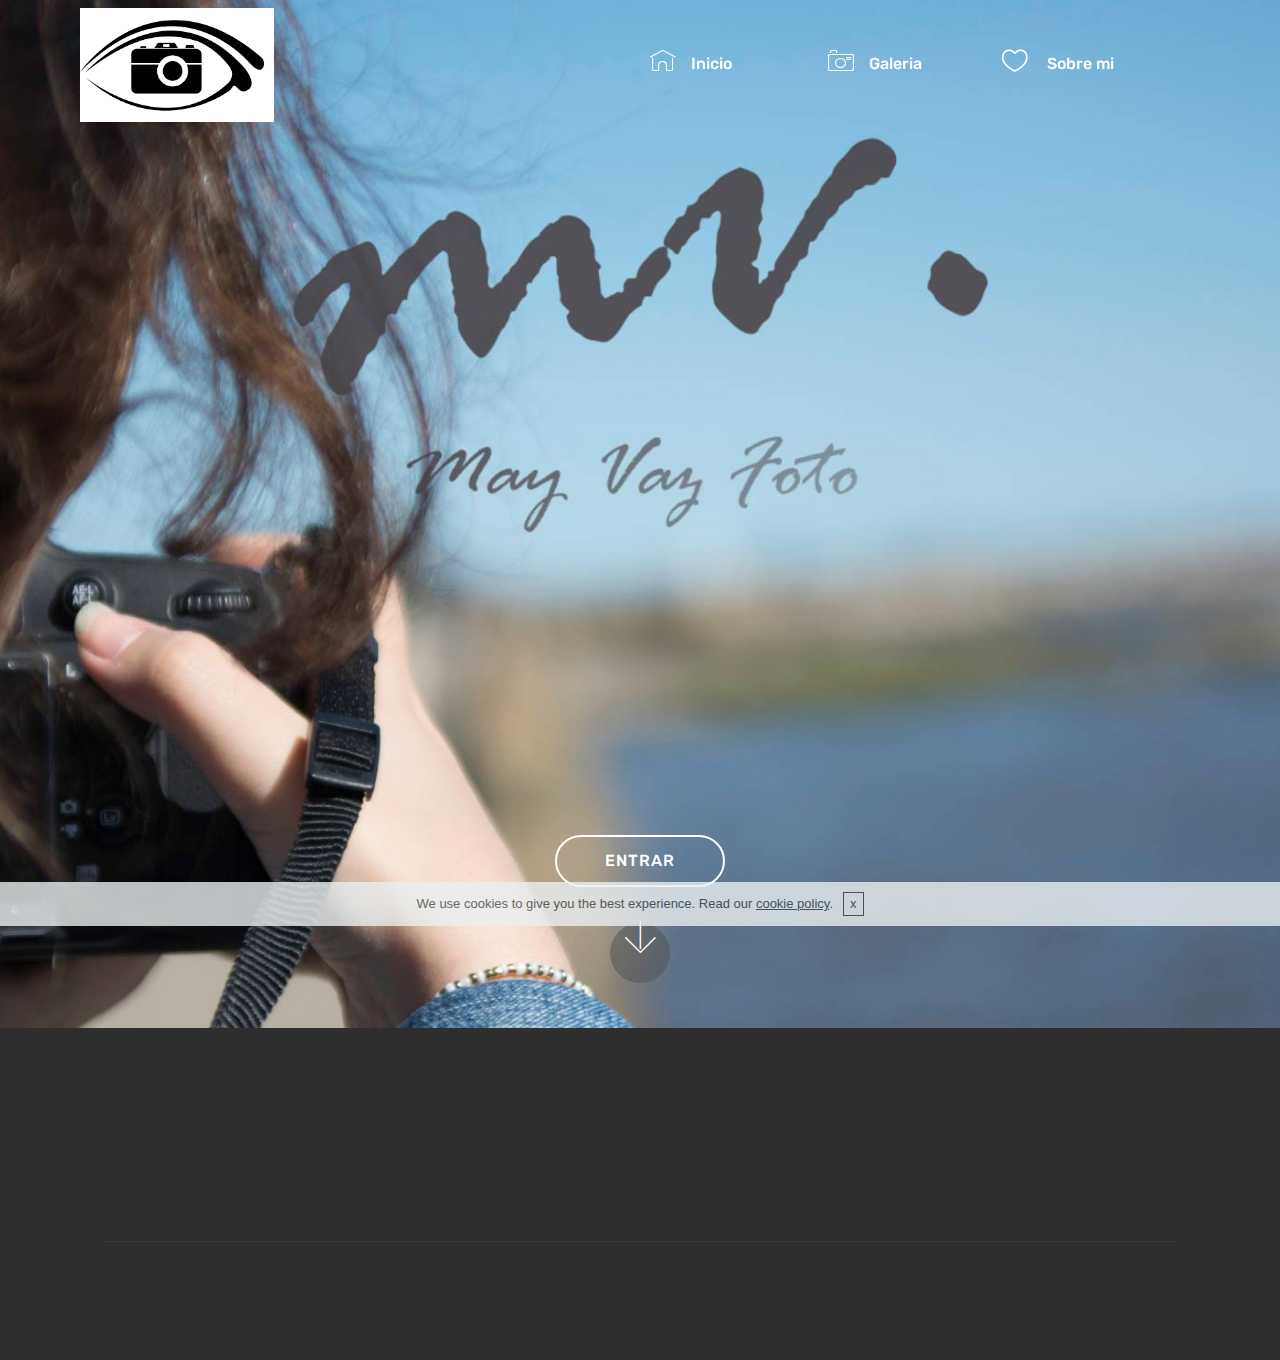
==== commit dffa6836: "create github pages" ====
--- a/index.html
+++ b/index.html
@@ -25,7 +25,7 @@
   
 </head>
 <body>
-<section class="menu cid-qy2GW2fUiF" once="menu" id="menu1-e" data-rv-view="266">
+<section class="menu cid-qy2GW2fUiF" once="menu" id="menu1-e" data-rv-view="352">
 
     
 
@@ -45,23 +45,23 @@
                          <img src="assets/images/camara-294x172.png" alt="MayVazFoto" title="MayVazFoto" media-simple="true" style="height: 7.1rem;">
                     </a>
                 </span>
-                <span class="navbar-caption-wrap"><a class="navbar-caption text-white display-4" href="https://mobirise.com"></a></span>
+                
             </div>
         </div>
         <div class="collapse navbar-collapse" id="navbarSupportedContent">
             <ul class="navbar-nav nav-dropdown nav-right" data-app-modern-menu="true"><li class="nav-item">
                     <a class="nav-link link text-white display-4" href="index.html"><span class="mbri-home mbr-iconfont mbr-iconfont-btn" style="color: rgb(255, 255, 255);"></span>&nbsp;Inicio &nbsp; &nbsp; &nbsp; &nbsp; &nbsp; &nbsp; &nbsp; &nbsp; &nbsp;&nbsp;</a>
-                </li><li class="nav-item"><a class="nav-link link text-white display-4" href="page2.html"><span class="mbri-camera mbr-iconfont mbr-iconfont-btn" style="color: rgb(255, 255, 255);"></span>&nbsp;Galeria &nbsp; &nbsp; &nbsp; &nbsp; &nbsp; &nbsp; &nbsp; &nbsp;</a></li>
+                </li><li class="nav-item"><a class="nav-link link text-white display-4" href="page2.html"><span class="mbri-camera mbr-iconfont mbr-iconfont-btn" style="color: rgb(255, 255, 255);"></span>&nbsp;Galeria &nbsp; &nbsp; &nbsp; &nbsp; &nbsp; &nbsp; &nbsp;&nbsp;</a></li>
                 <li class="nav-item">
                     <a class="nav-link link text-white display-4" href="page1.html"><span class="mbrib-hearth mbr-iconfont mbr-iconfont-btn" style="color: rgb(255, 255, 255);"></span>
-                        &nbsp;Sobre mi &nbsp; &nbsp; &nbsp; &nbsp; &nbsp; &nbsp; &nbsp; &nbsp; &nbsp; &nbsp;&nbsp;</a>
+                        &nbsp;Sobre mi &nbsp; &nbsp; &nbsp; &nbsp; &nbsp; &nbsp; &nbsp; &nbsp; &nbsp;&nbsp;</a>
                 </li></ul>
             
         </div>
     </nav>
 </section>
 
-<section class="engine"><a href="https://mobirise.co">Mobirise</a></section><section class="cid-qy2GW33PUo mbr-parallax-background" id="header2-f" data-rv-view="268">
+<section class="engine"><a href="https://mobirise.co/j">design a website</a></section><section class="cid-qy2GW33PUo" id="header2-f" data-rv-view="354">
 
     
 
@@ -84,7 +84,7 @@
     </div>
 </section>
 
-<section class="cid-qy2GW3EWbY" id="footer1-g" data-rv-view="271">
+<section class="cid-qy2GW3EWbY" id="footer1-g" data-rv-view="357">
 
     
 
@@ -189,7 +189,6 @@
   <script src="assets/cookies-alert-plugin/cookies-alert-script.js"></script>
   <script src="assets/touch-swipe/jquery.touch-swipe.min.js"></script>
   <script src="assets/viewport-checker/jquery.viewportchecker.js"></script>
-  <script src="assets/jarallax/jarallax.min.js"></script>
   <script src="assets/smooth-scroll/smooth-scroll.js"></script>
   <script src="assets/dropdown/js/script.min.js"></script>
   <script src="assets/theme/js/script.js"></script>
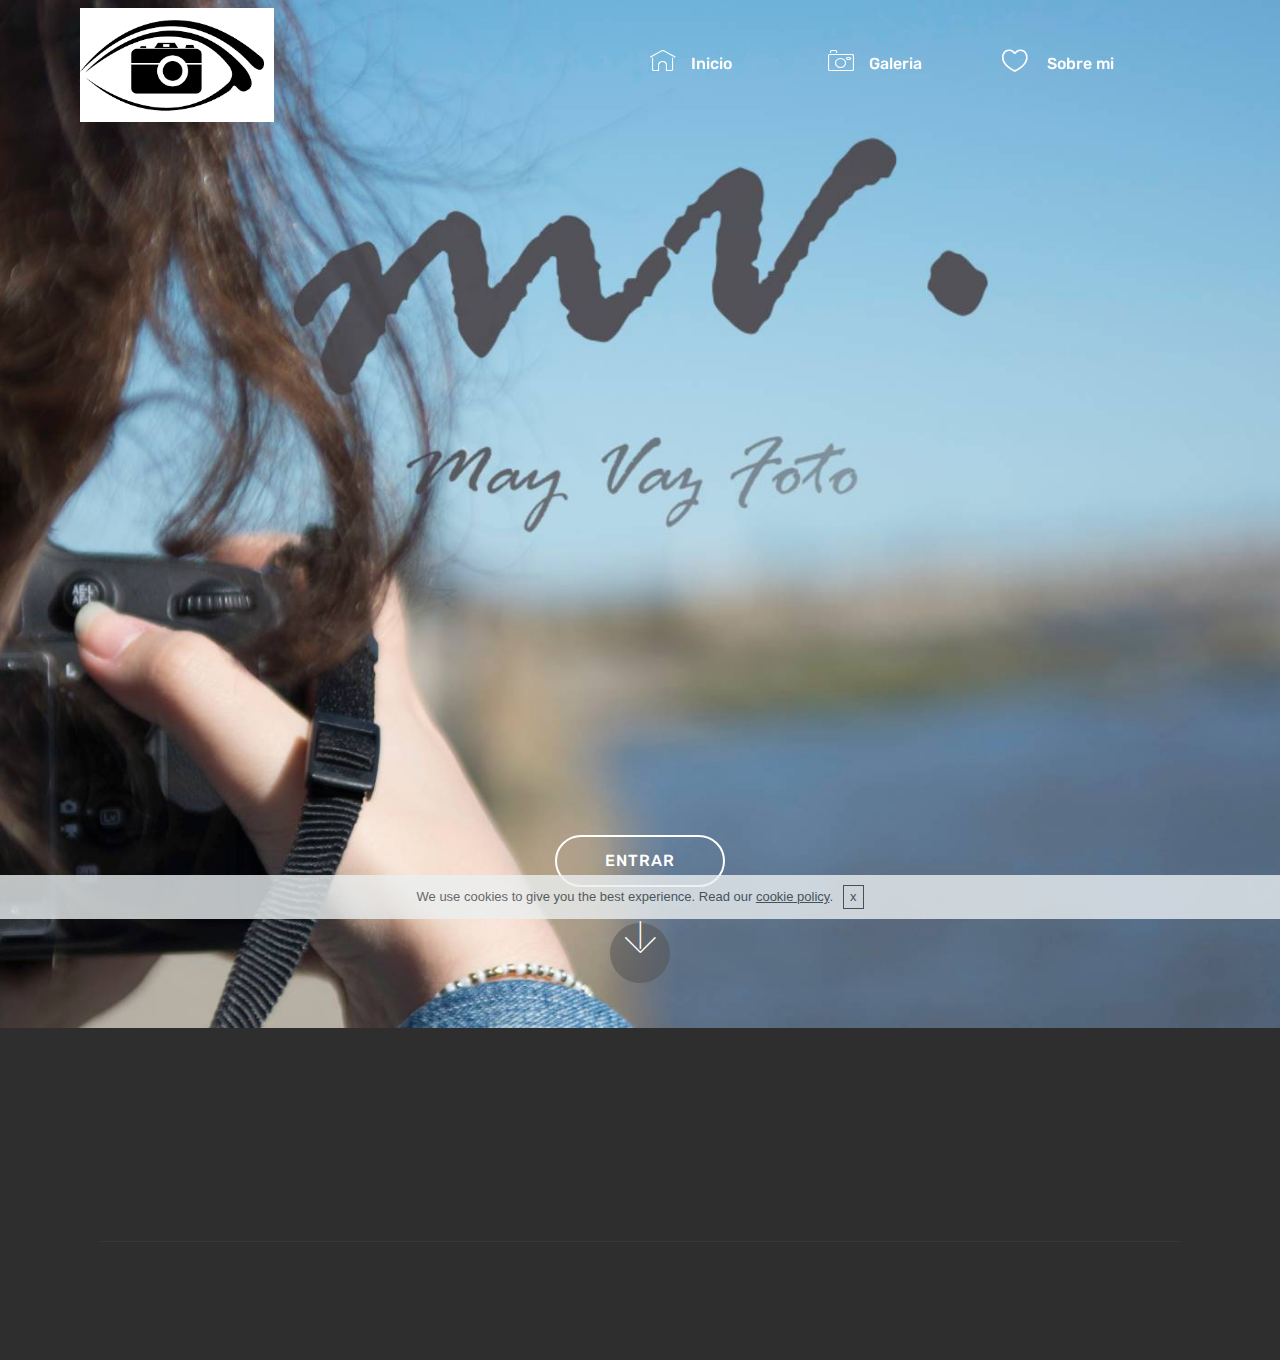
==== commit 16d4e344: "create github pages" ====
--- a/index.html
+++ b/index.html
@@ -25,7 +25,7 @@
   
 </head>
 <body>
-<section class="menu cid-qy2GW2fUiF" once="menu" id="menu1-e" data-rv-view="352">
+<section class="menu cid-qy2GW2fUiF" once="menu" id="menu1-e" data-rv-view="452">
 
     
 
@@ -61,7 +61,7 @@
     </nav>
 </section>
 
-<section class="engine"><a href="https://mobirise.co/j">design a website</a></section><section class="cid-qy2GW33PUo" id="header2-f" data-rv-view="354">
+<section class="engine"><a href="https://mobirise.co/b">web site creator</a></section><section class="cid-qy2GW33PUo" id="header2-f" data-rv-view="454">
 
     
 
@@ -73,7 +73,7 @@
                 <h1 class="mbr-section-title mbr-bold pb-3 mbr-fonts-style display-1"></h1>
                 
                 <p class="mbr-text pb-3 mbr-fonts-style display-5"><br><br><br><br><br><br><br><br><br><br><br><br><br><br><br><br><br></p>
-                <div class="mbr-section-btn"><a class="btn btn-md btn-white-outline display-4" href="https://mobirise.com">ENTRAR</a></div>
+                <div class="mbr-section-btn"><a class="btn btn-md btn-white-outline display-4" href="page2.html">ENTRAR</a></div>
             </div>
         </div>
     </div>
@@ -84,7 +84,7 @@
     </div>
 </section>
 
-<section class="cid-qy2GW3EWbY" id="footer1-g" data-rv-view="357">
+<section class="cid-qy2GW3EWbY" id="footer1-g" data-rv-view="457">
 
     
 
@@ -94,29 +94,21 @@
         <div class="media-container-row content text-white">
             <div class="col-12 col-md-3">
                 <div class="media-wrap">
-                    <a href="http://mayvaz.uy">
+                    
                         <img src="assets/images/portada-4-417x314.png" alt="May Vaz foto" title="" media-simple="true">
-                    </a>
+                    
                 </div>
             </div>
             <div class="col-12 col-md-3 mbr-fonts-style display-7">
-                <h5 class="pb-3">
-                    Address
-                </h5>
-                <p class="mbr-text">
-                    1234 Street Name
-                    <br>City, AA 99999
-                </p>
+                <h5 class="pb-3">Localizacion</h5>
+                <p class="mbr-text">Montevideo&nbsp;<br>Uruguay</p>
             </div>
             <div class="col-12 col-md-3 mbr-fonts-style display-7">
                 <h5 class="pb-3">
                     Contacts
                 </h5>
                 <p class="mbr-text">
-                    Email: support@mobirise.com
-                    <br>Phone: +1 (0) 000 0000 001
-                    <br>Fax: +1 (0) 000 0000 002
-                </p>
+                    Email: mayvaz@vera.com.uy<br><br><br></p>
             </div>
             <div class="col-12 col-md-3 mbr-fonts-style display-7">
                 <h5 class="pb-3">
@@ -138,14 +130,14 @@
             <div class="media-container-row mbr-white">
                 <div class="col-sm-6 copyright">
                     <p class="mbr-text mbr-fonts-style display-7">
-                        © Copyright 2017 Mobirise - All Rights Reserved
+                        © Copyright 2017 - All Rights Reserved
                     </p>
                 </div>
                 <div class="col-md-6">
                     <div class="social-list align-right">
                         <div class="soc-item">
-                            <a href="https://twitter.com/mobirise" target="_blank">
-                                <span class="socicon-twitter socicon mbr-iconfont mbr-iconfont-social" media-simple="true"></span>
+                            <a href="http://www.instagram.com/mayvaz.photo/" target="_blank">
+                                <span class="mbr-iconfont mbr-iconfont-social socicon-instagram socicon" media-simple="true"></span>
                             </a>
                         </div>
                         <div class="soc-item">
@@ -154,25 +146,13 @@
                             </a>
                         </div>
                         <div class="soc-item">
-                            <a href="https://www.youtube.com/c/mobirise" target="_blank">
-                                <span class="socicon-youtube socicon mbr-iconfont mbr-iconfont-social" media-simple="true"></span>
+                            <a href="mailto:mayvaz@vera.com.uy">
+                                <span class="mbr-iconfont mbr-iconfont-social socicon-mail socicon" media-simple="true"></span>
                             </a>
                         </div>
-                        <div class="soc-item">
-                            <a href="https://instagram.com/mobirise" target="_blank">
-                                <span class="socicon-instagram socicon mbr-iconfont mbr-iconfont-social" media-simple="true"></span>
-                            </a>
-                        </div>
-                        <div class="soc-item">
-                            <a href="https://plus.google.com/u/0/+Mobirise" target="_blank">
-                                <span class="socicon-googleplus socicon mbr-iconfont mbr-iconfont-social" media-simple="true"></span>
-                            </a>
-                        </div>
-                        <div class="soc-item">
-                            <a href="https://www.behance.net/Mobirise" target="_blank">
-                                <span class="socicon-behance socicon mbr-iconfont mbr-iconfont-social" media-simple="true"></span>
-                            </a>
-                        </div>
+                        
+                        
+                        
                     </div>
                 </div>
             </div>
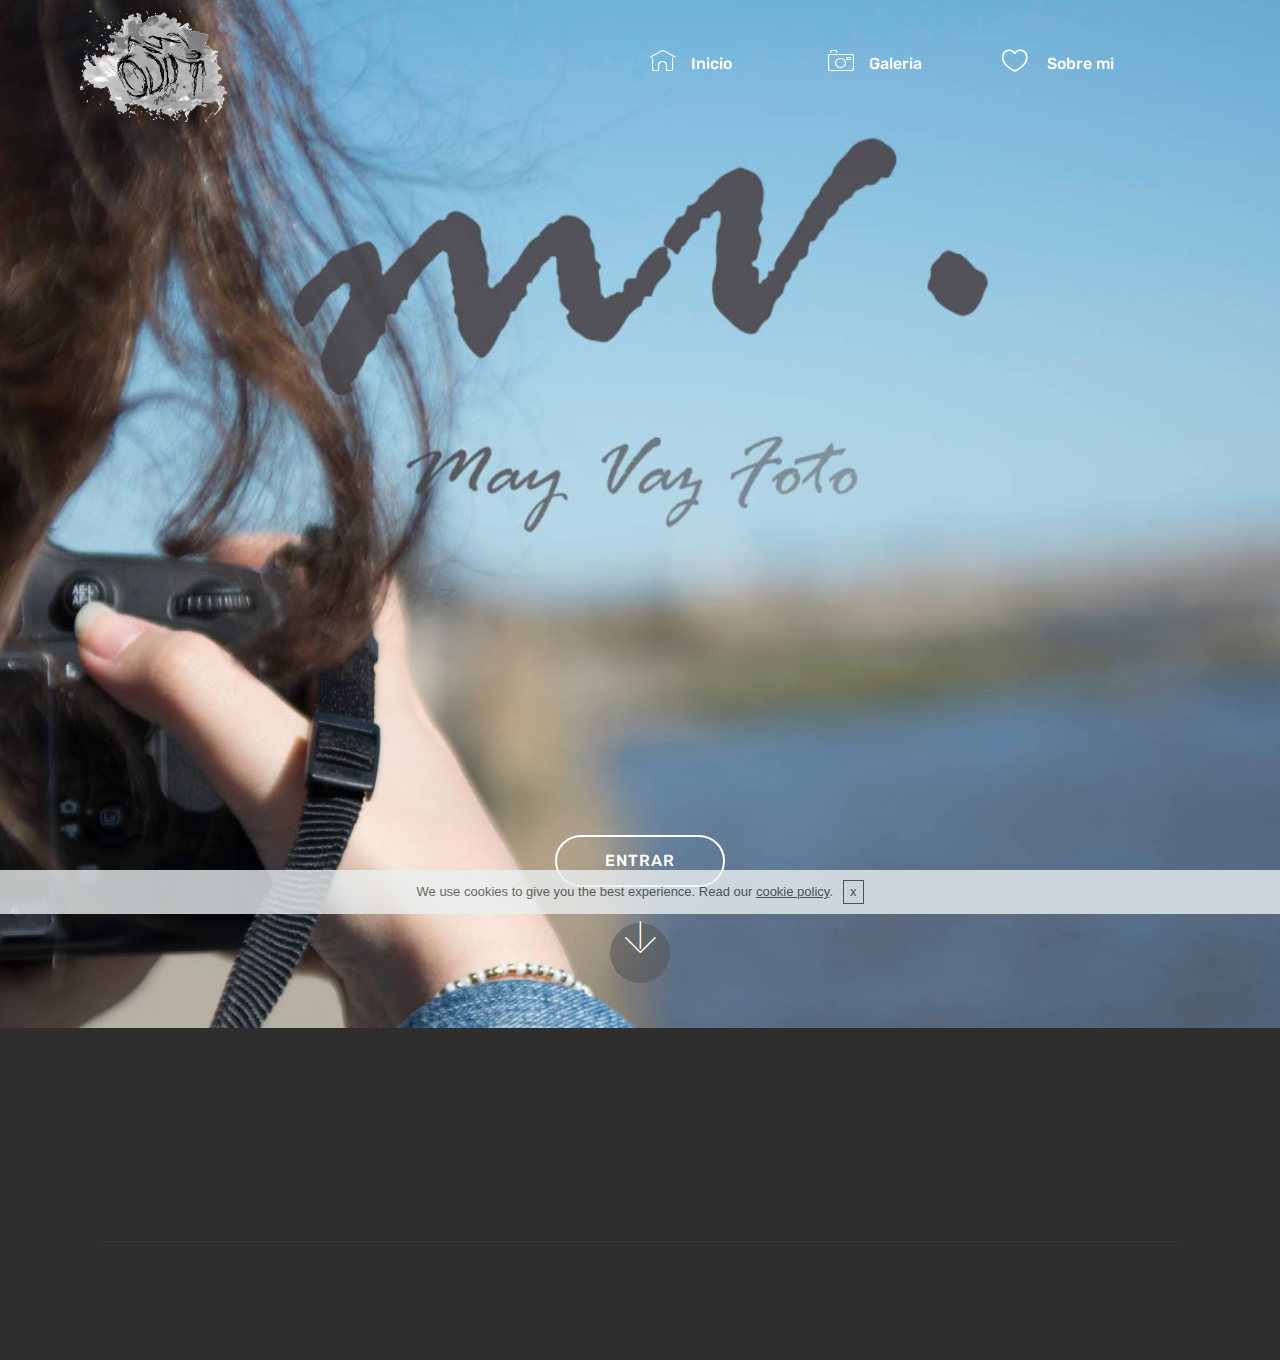
==== commit f6885866: "create github pages" ====
--- a/index.html
+++ b/index.html
@@ -6,7 +6,7 @@
   <meta http-equiv="X-UA-Compatible" content="IE=edge">
   <meta name="generator" content="Mobirise v4.3.4, mobirise.com">
   <meta name="viewport" content="width=device-width, initial-scale=1">
-  <link rel="shortcut icon" href="assets/images/camara-294x172.png" type="image/x-icon">
+  <link rel="shortcut icon" href="assets/images/portada-4bnw-417x314.png" type="image/x-icon">
   <meta name="description" content="">
   <title>Home</title>
   <link rel="stylesheet" href="assets/web/assets/mobirise-icons-bold/mobirise-icons-bold.css">
@@ -25,7 +25,7 @@
   
 </head>
 <body>
-<section class="menu cid-qy2GW2fUiF" once="menu" id="menu1-e" data-rv-view="452">
+<section class="menu cid-qy2GW2fUiF" once="menu" id="menu1-e" data-rv-view="632">
 
     
 
@@ -42,7 +42,7 @@
             <div class="navbar-brand">
                 <span class="navbar-logo">
                     <a href="https://mayvaz.uy">
-                         <img src="assets/images/camara-294x172.png" alt="MayVazFoto" title="MayVazFoto" media-simple="true" style="height: 7.1rem;">
+                         <img src="assets/images/portada-4bnw-417x314.png" alt="MayVazFoto" title="MayVazFoto" media-simple="true" style="height: 7.1rem;">
                     </a>
                 </span>
                 
@@ -61,7 +61,7 @@
     </nav>
 </section>
 
-<section class="engine"><a href="https://mobirise.co/b">web site creator</a></section><section class="cid-qy2GW33PUo" id="header2-f" data-rv-view="454">
+<section class="engine"><a href="https://mobirise.co/d">website software</a></section><section class="cid-qy2GW33PUo" id="header2-f" data-rv-view="634">
 
     
 
@@ -84,7 +84,7 @@
     </div>
 </section>
 
-<section class="cid-qy2GW3EWbY" id="footer1-g" data-rv-view="457">
+<section class="cid-qy2GW3EWbY" id="footer1-g" data-rv-view="637">
 
     
 
--- a/assets/mobirise/css/mbr-additional.css
+++ b/assets/mobirise/css/mbr-additional.css
@@ -2777,285 +2777,10 @@
     flex-shrink: 0;
   }
 }
-.cid-qy43e8WYil {
+.cid-qy4591X245 {
   padding-top: 90px;
-  padding-bottom: 45px;
-  background-color: #cccccc;
-}
-.cid-qy43e8WYil .content-slider {
-  display: flex;
-  justify-content: center;
-}
-.cid-qy43e8WYil .modal-body .close {
-  background: #1b1b1b;
-}
-.cid-qy43e8WYil .modal-body .close span {
-  font-style: normal;
-}
-.cid-qy43e8WYil .carousel-inner > .active,
-.cid-qy43e8WYil .carousel-inner > .next,
-.cid-qy43e8WYil .carousel-inner > .prev {
-  display: flex;
-}
-.cid-qy43e8WYil .carousel-control .icon-next,
-.cid-qy43e8WYil .carousel-control .icon-prev {
-  margin-top: -18px;
-  font-size: 40px;
-  line-height: 27px;
-}
-.cid-qy43e8WYil .carousel-control:hover {
-  background: #1b1b1b;
-  color: #fff;
-  opacity: 1;
-}
-@media (max-width: 767px) {
-  .cid-qy43e8WYil .container .carousel-control {
-    margin-bottom: 0;
-  }
-  .cid-qy43e8WYil .content-slider-wrap {
-    width: 100%!important;
-  }
-}
-.cid-qy43e8WYil .boxed-slider {
-  position: relative;
-  padding: 93px 0;
-}
-.cid-qy43e8WYil .boxed-slider > div {
-  position: relative;
-}
-.cid-qy43e8WYil .container img {
-  width: 100%;
-}
-.cid-qy43e8WYil .container img + .row {
-  position: absolute;
-  top: 50%;
-  left: 0;
-  right: 0;
-  -webkit-transform: translateY(-50%);
-  -moz-transform: translateY(-50%);
-  transform: translateY(-50%);
-  z-index: 2;
-}
-.cid-qy43e8WYil .mbr-section {
-  padding: 0;
-  background-attachment: scroll;
-}
-.cid-qy43e8WYil .mbr-table-cell {
-  padding: 0;
-}
-.cid-qy43e8WYil .container .carousel-indicators {
-  margin-bottom: 3px;
-}
-.cid-qy43e8WYil .carousel-caption {
-  top: 50%;
-  right: 0;
-  bottom: auto;
-  left: 0;
-  display: flex;
-  align-items: center;
-  -webkit-transform: translateY(-50%);
-  transform: translateY(-50%);
-}
-.cid-qy43e8WYil .mbr-overlay {
-  z-index: 1;
-}
-.cid-qy43e8WYil .container-slide.container {
-  width: 100%;
-  min-height: 100vh;
-  padding: 0;
-}
-.cid-qy43e8WYil .carousel-item {
-  background-position: 50% 50%;
-  background-repeat: no-repeat;
-  background-size: cover;
-  -o-transition: -o-transform 0.6s ease-in-out;
-  -webkit-transition: -webkit-transform 0.6s ease-in-out;
-  transition: transform 0.6s ease-in-out, -webkit-transform 0.6s ease-in-out, -o-transform 0.6s ease-in-out;
-  -webkit-backface-visibility: hidden;
-  backface-visibility: hidden;
-  -webkit-perspective: 1000px;
-  perspective: 1000px;
-}
-@media (max-width: 576px) {
-  .cid-qy43e8WYil .carousel-item .container {
-    width: 100%;
-  }
-}
-.cid-qy43e8WYil .carousel-item-next.carousel-item-left,
-.cid-qy43e8WYil .carousel-item-prev.carousel-item-right {
-  -webkit-transform: translate3d(0, 0, 0);
-  transform: translate3d(0, 0, 0);
-}
-.cid-qy43e8WYil .active.carousel-item-right,
-.cid-qy43e8WYil .carousel-item-next {
-  -webkit-transform: translate3d(100%, 0, 0);
-  transform: translate3d(100%, 0, 0);
-}
-.cid-qy43e8WYil .active.carousel-item-left,
-.cid-qy43e8WYil .carousel-item-prev {
-  -webkit-transform: translate3d(-100%, 0, 0);
-  transform: translate3d(-100%, 0, 0);
-}
-.cid-qy43e8WYil .mbr-slider .carousel-control {
-  top: 50%;
-  width: 50px;
-  height: 50px;
-  margin-top: -1.5rem;
-  font-size: 35px;
-  background-color: rgba(0, 0, 0, 0.5);
-  border: 2px solid #fff;
-  border-radius: 50%;
-  transition: all .3s;
-}
-.cid-qy43e8WYil .mbr-slider .carousel-control.carousel-control-prev {
-  left: 0;
-  margin-left: 2.5rem;
-}
-.cid-qy43e8WYil .mbr-slider .carousel-control.carousel-control-next {
-  right: 0;
-  margin-right: 2.5rem;
-}
-.cid-qy43e8WYil .mbr-slider .carousel-control .mbr-iconfont {
-  font-size: 1.5rem;
-}
-@media (max-width: 767px) {
-  .cid-qy43e8WYil .mbr-slider .carousel-control {
-    top: auto;
-    bottom: 1rem;
-  }
-}
-.cid-qy43e8WYil .mbr-slider .carousel-indicators {
-  position: absolute;
-  bottom: 0;
-  margin-bottom: 1.5rem !important;
-}
-.cid-qy43e8WYil .mbr-slider .carousel-indicators li {
-  max-width: 15px;
-  height: 15px;
-  max-height: 15px;
-  margin: 3px;
-  background-color: rgba(0, 0, 0, 0.5);
-  border: 2px solid #fff;
-  border-radius: 50%;
-  opacity: .5;
-  transition: all .3s;
-}
-.cid-qy43e8WYil .mbr-slider .carousel-indicators li.active,
-.cid-qy43e8WYil .mbr-slider .carousel-indicators li:hover {
-  opacity: .9;
-}
-.cid-qy43e8WYil .mbr-slider .carousel-indicators li::after,
-.cid-qy43e8WYil .mbr-slider .carousel-indicators li::before {
-  content: none;
-}
-.cid-qy43e8WYil .mbr-slider .carousel-indicators.ie-fix {
-  left: 50%;
-  display: block;
-  width: 60%;
-  margin-left: -30%;
-  text-align: center;
-}
-@media (max-width: 576px) {
-  .cid-qy43e8WYil .mbr-slider .carousel-indicators {
-    display: none !important;
-  }
-}
-.cid-qy43e8WYil .mbr-slider > .container img {
-  width: 100%;
-}
-.cid-qy43e8WYil .mbr-slider > .container img + .row {
-  position: absolute;
-  top: 50%;
-  right: 0;
-  left: 0;
-  z-index: 2;
-  -moz-transform: translateY(-50%);
-  -webkit-transform: translateY(-50%);
-  transform: translateY(-50%);
-}
-.cid-qy43e8WYil .mbr-slider > .container .carousel-indicators {
-  margin-bottom: 3px;
-}
-@media (max-width: 576px) {
-  .cid-qy43e8WYil .mbr-slider > .container .carousel-control {
-    margin-bottom: 0;
-  }
-}
-.cid-qy43e8WYil .mbr-slider .mbr-section {
-  padding: 0;
-  background-attachment: scroll;
-}
-.cid-qy43e8WYil .mbr-slider .mbr-table-cell {
-  padding: 0;
-}
-.cid-qy43e8WYil .carousel-item .container.container-slide {
-  position: initial;
-  width: auto;
-  min-height: 0;
-}
-.cid-qy43e8WYil .full-screen .slider-fullscreen-image {
-  min-height: 100vh;
-  background-repeat: no-repeat;
-  background-position: 50% 50%;
-  background-size: cover;
-}
-.cid-qy43e8WYil .full-screen .slider-fullscreen-image.active {
-  display: -o-flex;
-}
-.cid-qy43e8WYil .full-screen .container {
-  width: auto;
-  padding-right: 0;
-  padding-left: 0;
-}
-.cid-qy43e8WYil .full-screen .carousel-item .container.container-slide {
-  width: 100%;
-  min-height: 100vh;
-  padding: 0;
-}
-.cid-qy43e8WYil .full-screen .carousel-item .container.container-slide img {
-  display: none;
-}
-.cid-qy43e8WYil .mbr-background-video-preview {
-  position: absolute;
-  top: 0;
-  right: 0;
-  bottom: 0;
-  left: 0;
-}
-.cid-qy43e8WYil .mbr-overlay ~ .container-slide {
-  z-index: auto;
-}
-.cid-qy43e8WYil .mbr-slider.slide .container {
-  overflow: hidden;
-  padding: 0;
-}
-.cid-qy43e8WYil .carousel-inner {
-  height: 100%;
-}
-.cid-qy43e8WYil .slider-fullscreen-image {
-  height: 100%;
-  background: transparent !important;
-}
-.cid-qy43e8WYil .image_wrapper {
-  height: 540px;
-  width: 100%;
-  position: relative;
-  display: inline-block;
-}
-.cid-qy43e8WYil .image_wrapper img {
-  width: auto !important;
-  height: 100%;
-}
-.cid-qy43e8WYil .carousel-item .container-slide {
-  text-align: center;
-}
-.cid-qy43e8WYil .content-slider-wrap {
-  width: 99%;
-}
-.cid-qy4591X245 {
-  padding-top: 0px;
-  padding-bottom: 90px;
-  background-color: #767676;
+  padding-bottom: 75px;
+  background-color: #465052;
 }
 .cid-qy4591X245 .mbr-slider .carousel-control {
   background: #1b1b1b;
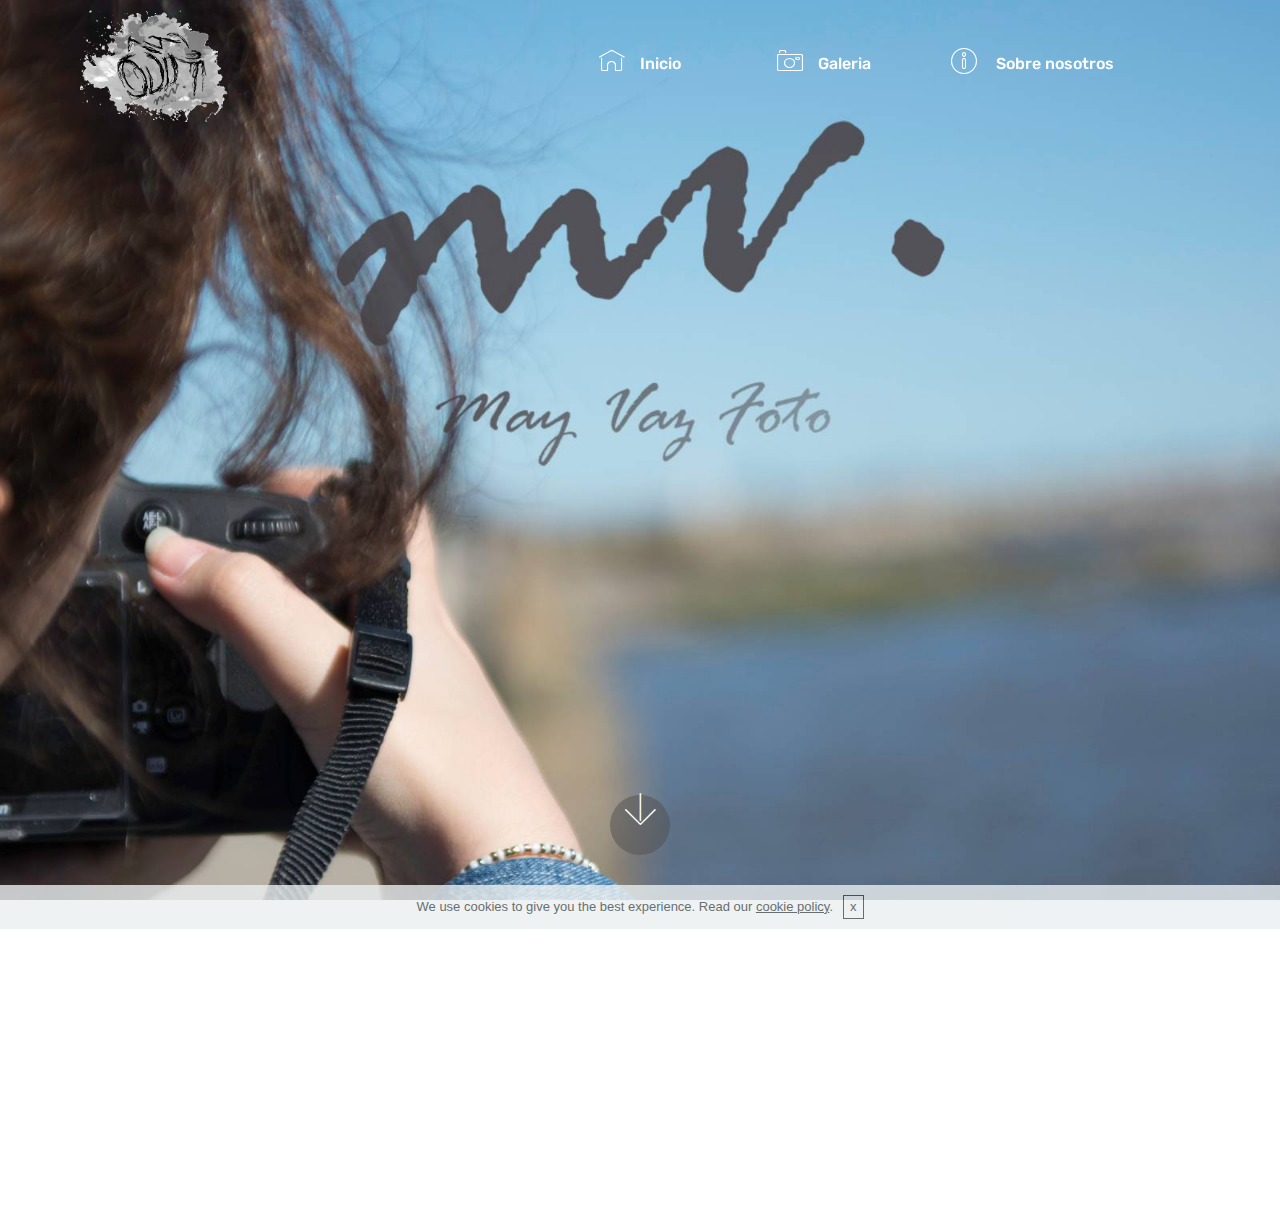
==== commit 2dc53784: "create github pages" ====
--- a/index.html
+++ b/index.html
@@ -9,14 +9,12 @@
   <link rel="shortcut icon" href="assets/images/portada-4bnw-417x314.png" type="image/x-icon">
   <meta name="description" content="">
   <title>Home</title>
-  <link rel="stylesheet" href="assets/web/assets/mobirise-icons-bold/mobirise-icons-bold.css">
   <link rel="stylesheet" href="assets/web/assets/mobirise-icons/mobirise-icons.css">
   <link rel="stylesheet" href="assets/tether/tether.min.css">
   <link rel="stylesheet" href="assets/bootstrap/css/bootstrap.min.css">
   <link rel="stylesheet" href="assets/bootstrap/css/bootstrap-grid.min.css">
   <link rel="stylesheet" href="assets/bootstrap/css/bootstrap-reboot.min.css">
   <link rel="stylesheet" href="assets/socicon/css/styles.css">
-  <link rel="stylesheet" href="assets/animate.css/animate.min.css">
   <link rel="stylesheet" href="assets/dropdown/css/style.css">
   <link rel="stylesheet" href="assets/theme/css/style.css">
   <link rel="stylesheet" href="assets/mobirise/css/mbr-additional.css" type="text/css">
@@ -25,7 +23,7 @@
   
 </head>
 <body>
-<section class="menu cid-qy2GW2fUiF" once="menu" id="menu1-e" data-rv-view="632">
+<section class="menu cid-qy2GW2fUiF" once="menu" id="menu1-e" data-rv-view="792">
 
     
 
@@ -45,7 +43,7 @@
                          <img src="assets/images/portada-4bnw-417x314.png" alt="MayVazFoto" title="MayVazFoto" media-simple="true" style="height: 7.1rem;">
                     </a>
                 </span>
-                
+                <span class="navbar-caption-wrap"><a class="navbar-caption text-white display-4" href="https://mobirise.com"></a></span>
             </div>
         </div>
         <div class="collapse navbar-collapse" id="navbarSupportedContent">
@@ -53,15 +51,15 @@
                     <a class="nav-link link text-white display-4" href="index.html"><span class="mbri-home mbr-iconfont mbr-iconfont-btn" style="color: rgb(255, 255, 255);"></span>&nbsp;Inicio &nbsp; &nbsp; &nbsp; &nbsp; &nbsp; &nbsp; &nbsp; &nbsp; &nbsp;&nbsp;</a>
                 </li><li class="nav-item"><a class="nav-link link text-white display-4" href="page2.html"><span class="mbri-camera mbr-iconfont mbr-iconfont-btn" style="color: rgb(255, 255, 255);"></span>&nbsp;Galeria &nbsp; &nbsp; &nbsp; &nbsp; &nbsp; &nbsp; &nbsp;&nbsp;</a></li>
                 <li class="nav-item">
-                    <a class="nav-link link text-white display-4" href="page1.html"><span class="mbrib-hearth mbr-iconfont mbr-iconfont-btn" style="color: rgb(255, 255, 255);"></span>
-                        &nbsp;Sobre mi &nbsp; &nbsp; &nbsp; &nbsp; &nbsp; &nbsp; &nbsp; &nbsp; &nbsp;&nbsp;</a>
+                    <a class="nav-link link text-white display-4" href="page1.html"><span class="mbri-info mbr-iconfont mbr-iconfont-btn" style="color: rgb(255, 255, 255);"></span>
+                        &nbsp;Sobre nosotros &nbsp; &nbsp; &nbsp; &nbsp; &nbsp; &nbsp; &nbsp; &nbsp; &nbsp;&nbsp;</a>
                 </li></ul>
             
         </div>
     </nav>
 </section>
 
-<section class="engine"><a href="https://mobirise.co/d">website software</a></section><section class="cid-qy2GW33PUo" id="header2-f" data-rv-view="634">
+<section class="engine"><a href="https://mobirise.co/k">free bootstrap templates</a></section><section class="cid-qy2GW33PUo mbr-fullscreen" id="header2-f" data-rv-view="794">
 
     
 
@@ -73,7 +71,7 @@
                 <h1 class="mbr-section-title mbr-bold pb-3 mbr-fonts-style display-1"></h1>
                 
                 <p class="mbr-text pb-3 mbr-fonts-style display-5"><br><br><br><br><br><br><br><br><br><br><br><br><br><br><br><br><br></p>
-                <div class="mbr-section-btn"><a class="btn btn-md btn-white-outline display-4" href="page2.html">ENTRAR</a></div>
+                
             </div>
         </div>
     </div>
@@ -84,7 +82,7 @@
     </div>
 </section>
 
-<section class="cid-qy2GW3EWbY" id="footer1-g" data-rv-view="637">
+<section class="cid-qy2GW3EWbY mbr-reveal" id="footer1-g" data-rv-view="797">
 
     
 
@@ -105,20 +103,15 @@
             </div>
             <div class="col-12 col-md-3 mbr-fonts-style display-7">
                 <h5 class="pb-3">
-                    Contacts
-                </h5>
+                    Contacto</h5>
                 <p class="mbr-text">
                     Email: mayvaz@vera.com.uy<br><br><br></p>
             </div>
-            <div class="col-12 col-md-3 mbr-fonts-style display-7">
+            <div class="col-12 col-md-3 mbr-fonts-style display-4">
                 <h5 class="pb-3">
                     Links
                 </h5>
-                <p class="mbr-text">
-                    <a class="text-primary" href="https://mobirise.com/">Website builder</a>
-                    <br><a class="text-primary" href="https://mobirise.com/mobirise-free-win.zip">Download for Windows</a>
-                    <br><a class="text-primary" href="https://mobirise.com/mobirise-free-mac.zip">Download for Mac</a>
-                </p>
+                <p class="mbr-text"><a href="http://www.teatrosolis.org.uy/uc_1175_1.html" target="_blank">Teatro Solis</a>&nbsp;<br><a href="http://cdf.montevideo.gub.uy/catalogo" target="_blank">Centro de Fotografia</a><br><a href="http://www.jacksonville.com.uy" target="_blank">Jacksonville Barrios del Parque</a></p>
             </div>
         </div>
         <div class="footer-lower">
@@ -167,15 +160,12 @@
   <script src="assets/bootstrap/js/bootstrap.min.js"></script>
   <script src="assets/cookies-alert-plugin/cookies-alert-core.js"></script>
   <script src="assets/cookies-alert-plugin/cookies-alert-script.js"></script>
+  <script src="assets/dropdown/js/script.min.js"></script>
   <script src="assets/touch-swipe/jquery.touch-swipe.min.js"></script>
-  <script src="assets/viewport-checker/jquery.viewportchecker.js"></script>
   <script src="assets/smooth-scroll/smooth-scroll.js"></script>
-  <script src="assets/dropdown/js/script.min.js"></script>
   <script src="assets/theme/js/script.js"></script>
   
   
- <div id="scrollToTop" class="scrollToTop mbr-arrow-up"><a style="text-align: center;"><i class="mbri-down mbr-iconfont"></i></a></div>
-    <input name="animation" type="hidden">
-  <input name="cookieData" type="hidden" data-cookie-text="We use cookies to give you the best experience. Read our <a href='privacy.html'>cookie policy</a>.">
+<input name="cookieData" type="hidden" data-cookie-text="We use cookies to give you the best experience. Read our <a href='privacy.html'>cookie policy</a>.">
   </body>
 </html>--- a/assets/mobirise/css/mbr-additional.css
+++ b/assets/mobirise/css/mbr-additional.css
@@ -129,7 +129,7 @@
   border-radius: 3px;
 }
 .bg-primary {
-  background-color: #149dcc !important;
+  background-color: #767676 !important;
 }
 .bg-success {
   background-color: #f7ed4a !important;
@@ -145,8 +145,8 @@
 }
 .btn-primary,
 .btn-primary:active {
-  background-color: #149dcc;
-  border-color: #149dcc;
+  background-color: #767676;
+  border-color: #767676;
   color: #ffffff;
 }
 .btn-primary:hover,
@@ -154,19 +154,19 @@
 .btn-primary.focus,
 .btn-primary.active {
   color: #ffffff;
-  background-color: #0d6786;
-  border-color: #0d6786;
+  background-color: #505050;
+  border-color: #505050;
 }
 .btn-primary.disabled,
 .btn-primary:disabled {
   color: #ffffff !important;
-  background-color: #0d6786 !important;
-  border-color: #0d6786 !important;
+  background-color: #505050 !important;
+  border-color: #505050 !important;
 }
 .btn-secondary,
 .btn-secondary:active {
-  background-color: #073b4c;
-  border-color: #073b4c;
+  background-color: #767676;
+  border-color: #767676;
   color: #ffffff;
 }
 .btn-secondary:hover,
@@ -174,14 +174,14 @@
 .btn-secondary.focus,
 .btn-secondary.active {
   color: #ffffff;
-  background-color: #010506;
-  border-color: #010506;
+  background-color: #505050;
+  border-color: #505050;
 }
 .btn-secondary.disabled,
 .btn-secondary:disabled {
   color: #ffffff !important;
-  background-color: #010506 !important;
-  border-color: #010506 !important;
+  background-color: #505050 !important;
+  border-color: #505050 !important;
 }
 .btn-info,
 .btn-info:active {
@@ -309,42 +309,42 @@
 .btn-primary-outline,
 .btn-primary-outline:active {
   background: none;
-  border-color: #0b566f;
-  color: #0b566f;
+  border-color: #434343;
+  color: #434343;
 }
 .btn-primary-outline:hover,
 .btn-primary-outline:focus,
 .btn-primary-outline.focus,
 .btn-primary-outline.active {
   color: #ffffff;
-  background-color: #149dcc;
-  border-color: #149dcc;
+  background-color: #767676;
+  border-color: #767676;
 }
 .btn-primary-outline.disabled,
 .btn-primary-outline:disabled {
   color: #ffffff !important;
-  background-color: #149dcc !important;
-  border-color: #149dcc !important;
+  background-color: #767676 !important;
+  border-color: #767676 !important;
 }
 .btn-secondary-outline,
 .btn-secondary-outline:active {
   background: none;
-  border-color: #000000;
-  color: #000000;
+  border-color: #434343;
+  color: #434343;
 }
 .btn-secondary-outline:hover,
 .btn-secondary-outline:focus,
 .btn-secondary-outline.focus,
 .btn-secondary-outline.active {
   color: #ffffff;
-  background-color: #073b4c;
-  border-color: #073b4c;
+  background-color: #767676;
+  border-color: #767676;
 }
 .btn-secondary-outline.disabled,
 .btn-secondary-outline:disabled {
   color: #ffffff !important;
-  background-color: #073b4c !important;
-  border-color: #073b4c !important;
+  background-color: #767676 !important;
+  border-color: #767676 !important;
 }
 .btn-info-outline,
 .btn-info-outline:active {
@@ -461,10 +461,10 @@
   border-color: #ffffff;
 }
 .text-primary {
-  color: #149dcc !important;
+  color: #767676 !important;
 }
 .text-secondary {
-  color: #073b4c !important;
+  color: #767676 !important;
 }
 .text-success {
   color: #f7ed4a !important;
@@ -486,11 +486,11 @@
 }
 a.text-primary:hover,
 a.text-primary:focus {
-  color: #0b566f !important;
+  color: #434343 !important;
 }
 a.text-secondary:hover,
 a.text-secondary:focus {
-  color: #000000 !important;
+  color: #434343 !important;
 }
 a.text-success:hover,
 a.text-success:focus {
@@ -528,26 +528,14 @@
 .alert-danger {
   background-color: #b1a374;
 }
-.mbr-section-btn a.btn:not(.btn-form) {
-  border-radius: 100px;
-}
-.mbr-section-btn a.btn:not(.btn-form):hover {
-  box-shadow: 0 10px 40px 0 rgba(0, 0, 0, 0.2);
-}
-.mbr-gallery-filter li a {
-  border-radius: 100px !important;
-}
 .mbr-gallery-filter li.active .btn {
-  background-color: #149dcc;
-  border-color: #149dcc;
+  background-color: #767676;
+  border-color: #767676;
   color: #ffffff;
 }
 .mbr-gallery-filter li.active .btn:focus {
   box-shadow: none;
 }
-.nav-tabs .nav-link {
-  border-radius: 100px !important;
-}
 .btn-form {
   border-radius: 0;
 }
@@ -556,11 +544,11 @@
 }
 a,
 a:hover {
-  color: #149dcc;
+  color: #767676;
 }
 .mbr-plan-header.bg-primary .mbr-plan-subtitle,
 .mbr-plan-header.bg-primary .mbr-plan-price-desc {
-  color: #b4e6f8;
+  color: #b6b6b6;
 }
 .mbr-plan-header.bg-success .mbr-plan-subtitle,
 .mbr-plan-header.bg-success .mbr-plan-price-desc {
@@ -579,8 +567,8 @@
   color: #dfd9c6;
 }
 /* Scroll to top button*/
-#scrollToTop a {
-  border-radius: 100px;
+.scrollToTop_wraper {
+  opacity: 0 !important;
 }
 /* Others*/
 .note-check a[data-value=Rubik] {
@@ -652,7 +640,7 @@
   padding: 10px 0 10px 20px;
   font-size: 1.09rem;
   position: relative;
-  border-color: #149dcc;
+  border-color: #767676;
   border-width: 3px;
 }
 ul,
@@ -681,45 +669,6 @@
 /* Forms */
 .mbr-form .btn {
   margin: .4rem 0;
-}
-.mbr-form .input-group-btn a.btn {
-  border-radius: 100px !important;
-}
-.mbr-form .input-group-btn a.btn:hover {
-  box-shadow: 0 10px 40px 0 rgba(0, 0, 0, 0.2);
-}
-.mbr-form .input-group-btn button[type="submit"] {
-  border-radius: 100px !important;
-  padding: 1rem 3rem;
-}
-.mbr-form .input-group-btn button[type="submit"]:hover {
-  box-shadow: 0 10px 40px 0 rgba(0, 0, 0, 0.2);
-}
-.form2 .form-control {
-  border-top-left-radius: 100px;
-  border-bottom-left-radius: 100px;
-}
-.form2 .input-group-btn a.btn {
-  border-top-left-radius: 0 !important;
-  border-bottom-left-radius: 0 !important;
-}
-.form2 .input-group-btn button[type="submit"] {
-  border-top-left-radius: 0 !important;
-  border-bottom-left-radius: 0 !important;
-}
-.form3 input[type="email"] {
-  border-radius: 100px !important;
-}
-@media (max-width: 349px) {
-  .form2 input[type="email"] {
-    border-radius: 100px !important;
-  }
-  .form2 .input-group-btn a.btn {
-    border-radius: 100px !important;
-  }
-  .form2 .input-group-btn button[type="submit"] {
-    border-radius: 100px !important;
-  }
 }
 @media (max-width: 767px) {
   .btn {
@@ -740,7 +689,7 @@
   text-align: center;
   position: relative;
   border: 2px solid #c0a375;
-  border-color: #149dcc;
+  border-color: #767676;
   color: #232323;
   cursor: pointer;
 }
@@ -751,7 +700,7 @@
 }
 .btn-social:hover {
   color: #fff;
-  background: #149dcc;
+  background: #767676;
 }
 .btn-social + .btn {
   margin-left: .1rem;
@@ -759,45 +708,13 @@
 /* Footer */
 .mbr-footer-content li::before,
 .mbr-footer .mbr-contacts li::before {
-  background: #149dcc;
+  background: #767676;
 }
 .mbr-footer-content li a:hover,
 .mbr-footer .mbr-contacts li a:hover {
-  color: #149dcc;
-}
-.footer3 input[type="email"],
-.footer4 input[type="email"] {
-  border-radius: 100px !important;
-}
-.footer3 .input-group-btn a.btn,
-.footer4 .input-group-btn a.btn {
-  border-radius: 100px !important;
-}
-.footer3 .input-group-btn button[type="submit"],
-.footer4 .input-group-btn button[type="submit"] {
-  border-radius: 100px !important;
+  color: #767676;
 }
 /* Headers*/
-.header13 .form-inline input[type="email"],
-.header14 .form-inline input[type="email"] {
-  border-radius: 100px;
-}
-.header13 .form-inline input[type="text"],
-.header14 .form-inline input[type="text"] {
-  border-radius: 100px;
-}
-.header13 .form-inline input[type="tel"],
-.header14 .form-inline input[type="tel"] {
-  border-radius: 100px;
-}
-.header13 .form-inline a.btn,
-.header14 .form-inline a.btn {
-  border-radius: 100px;
-}
-.header13 .form-inline button,
-.header14 .form-inline button {
-  border-radius: 100px !important;
-}
 .offset-1 {
   margin-left: 8.33333%;
 }
@@ -1714,8 +1631,6 @@
   }
 }
 .cid-qy2GW33PUo {
-  padding-top: 120px;
-  padding-bottom: 135px;
   background-image: url("../../../assets/images/dsc-9405-5-2000x1125.jpg");
 }
 .cid-qy2GW33PUo H1 {
